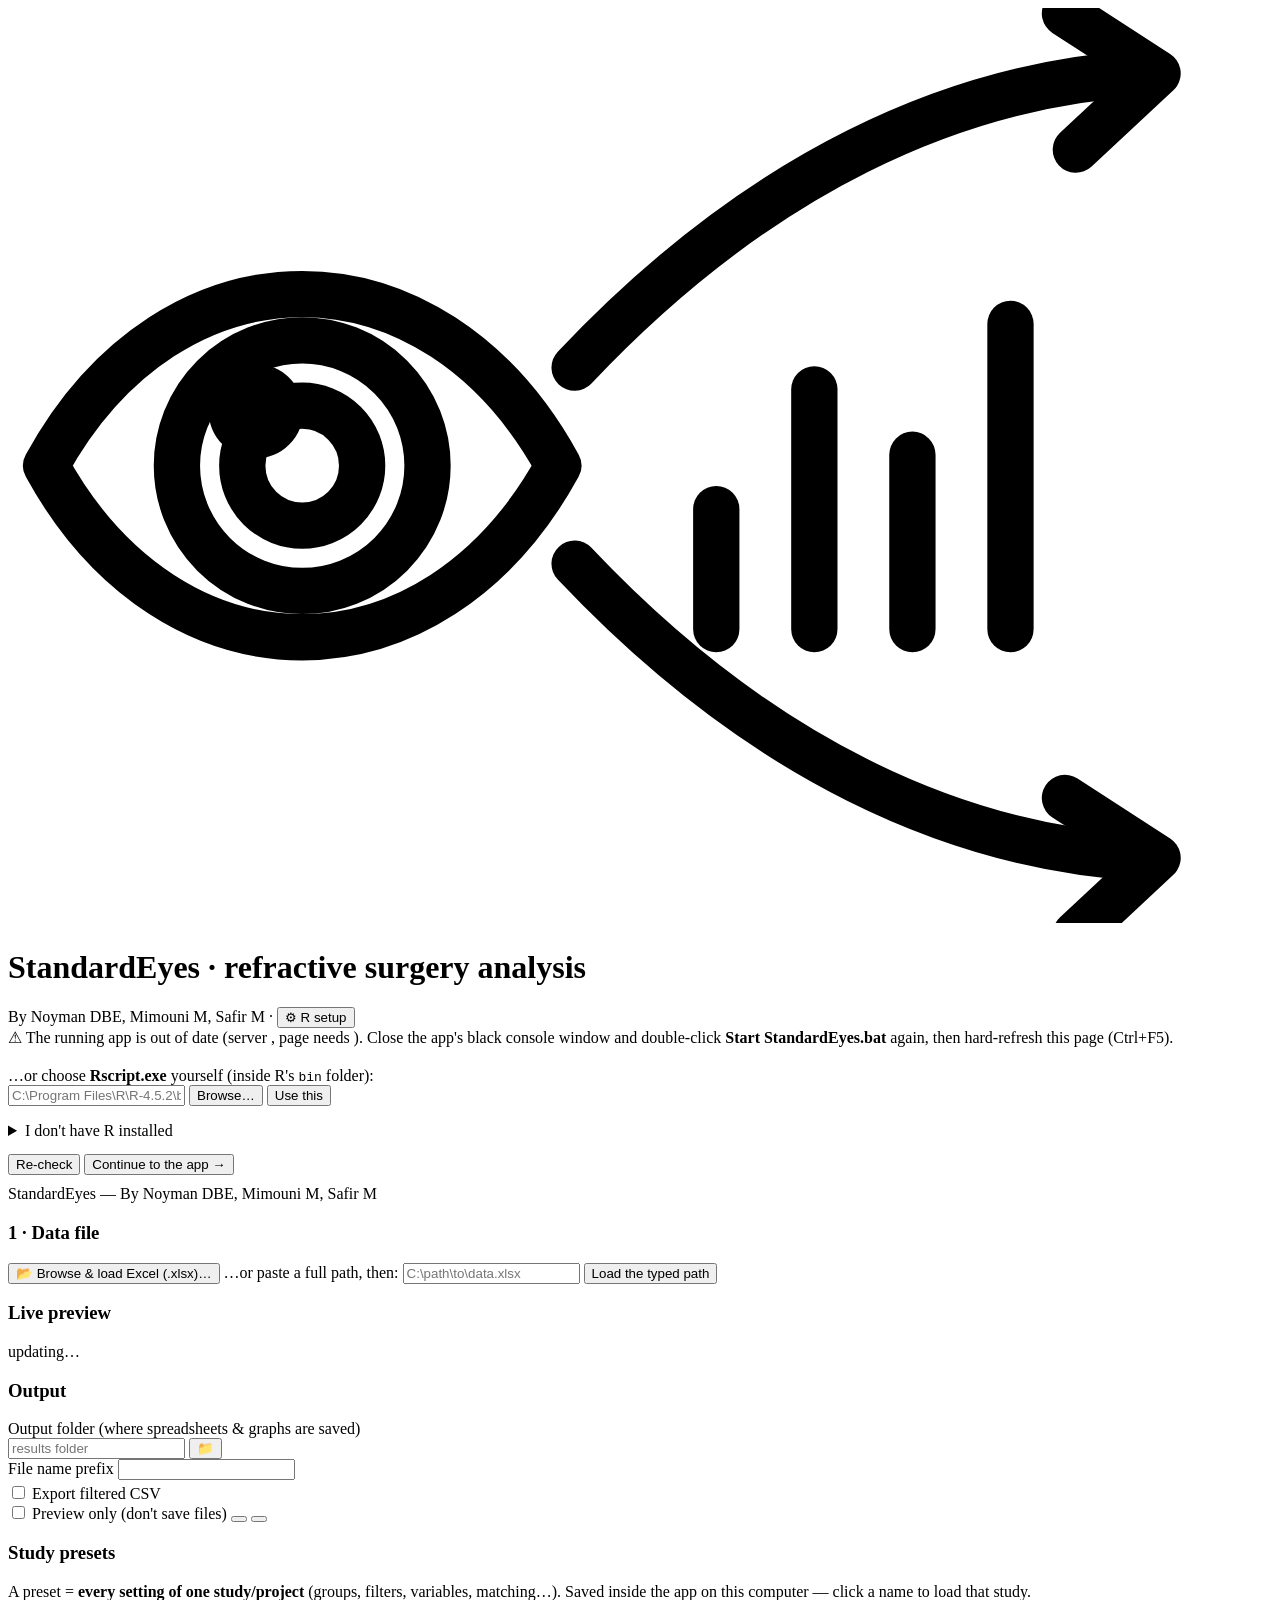
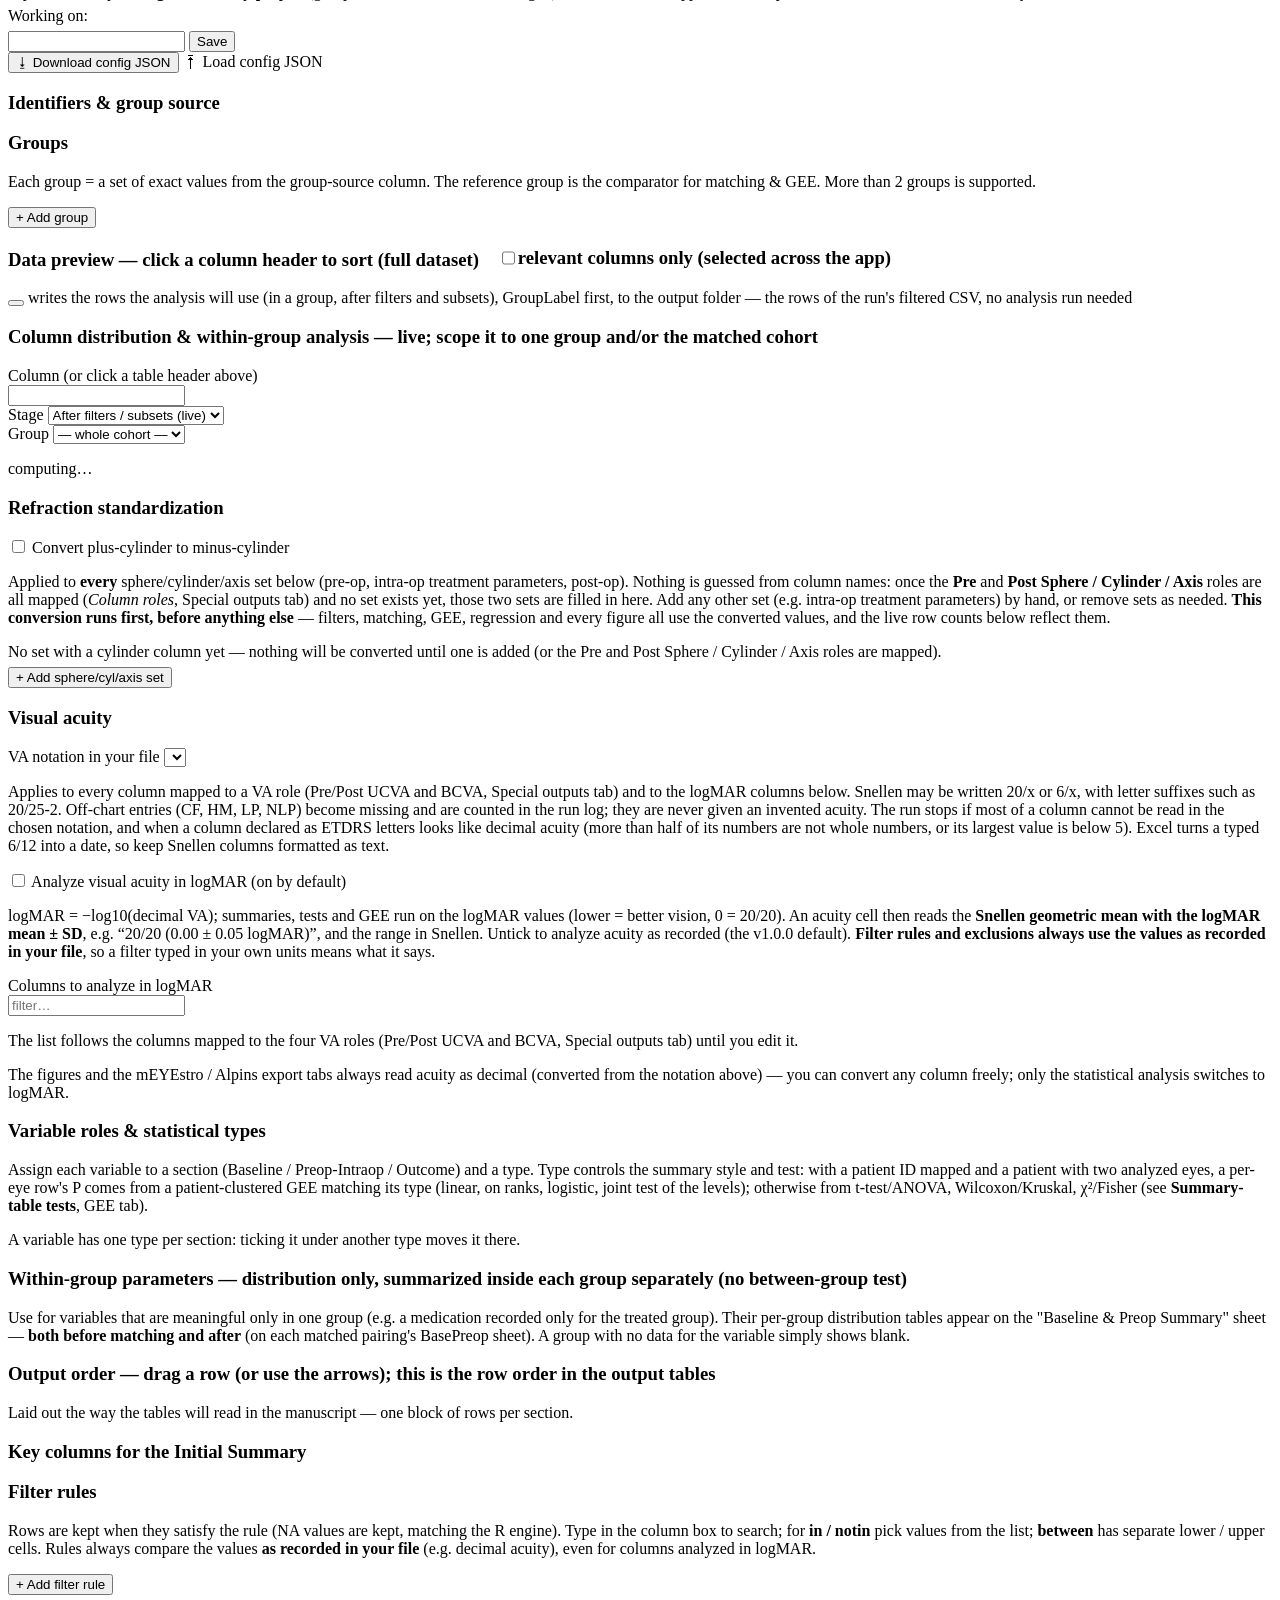
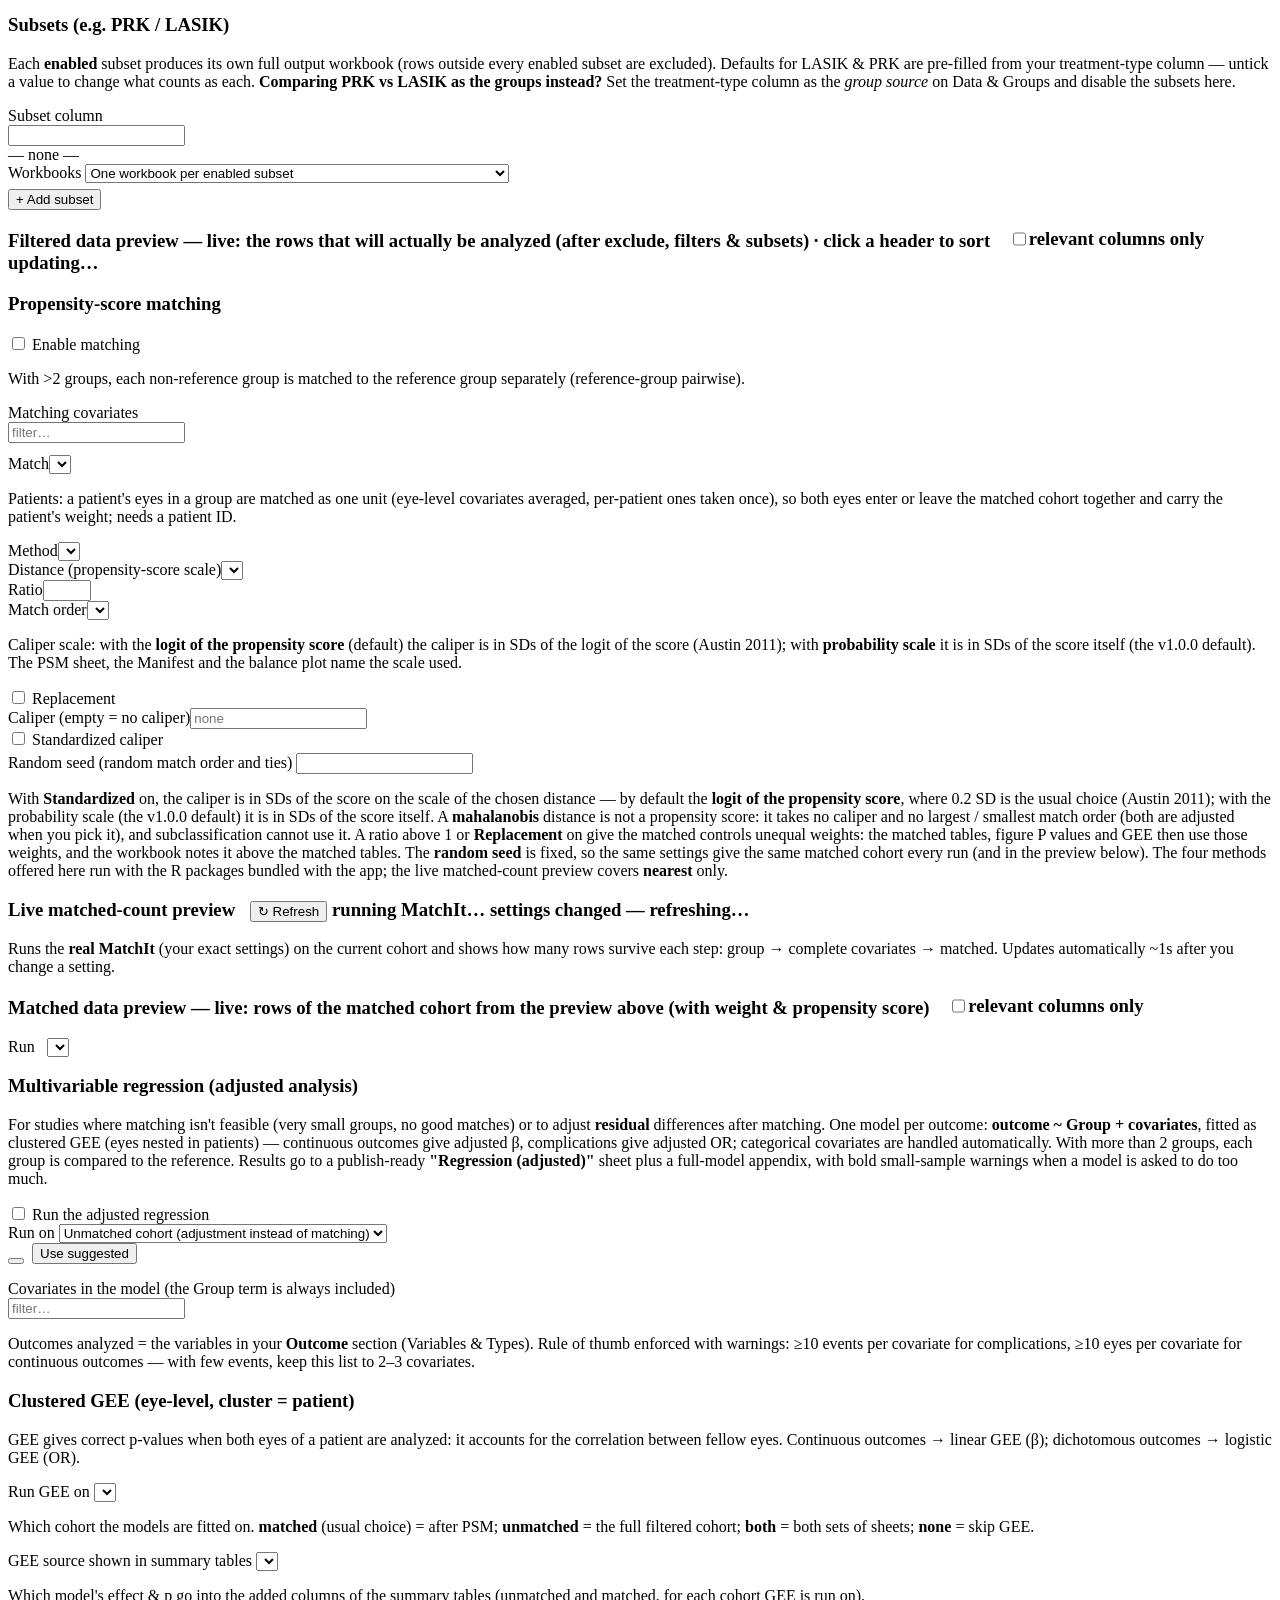
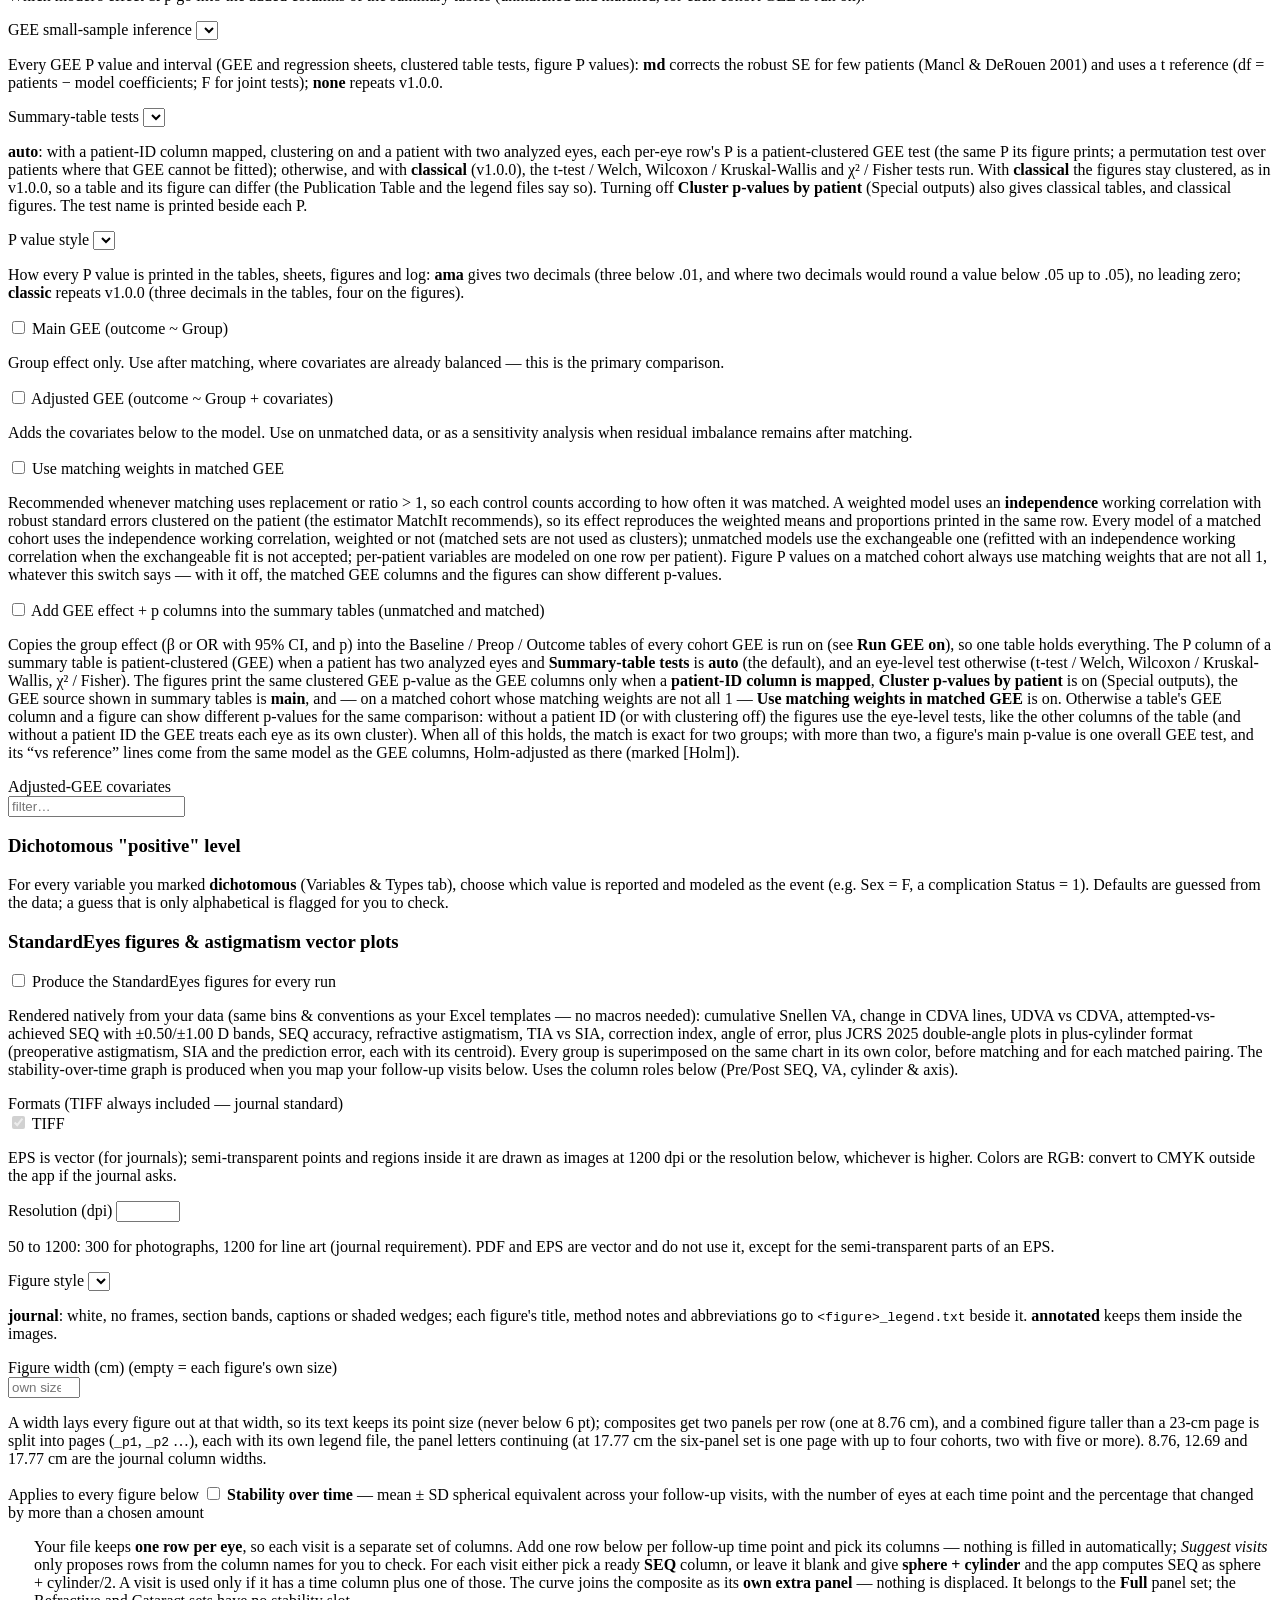
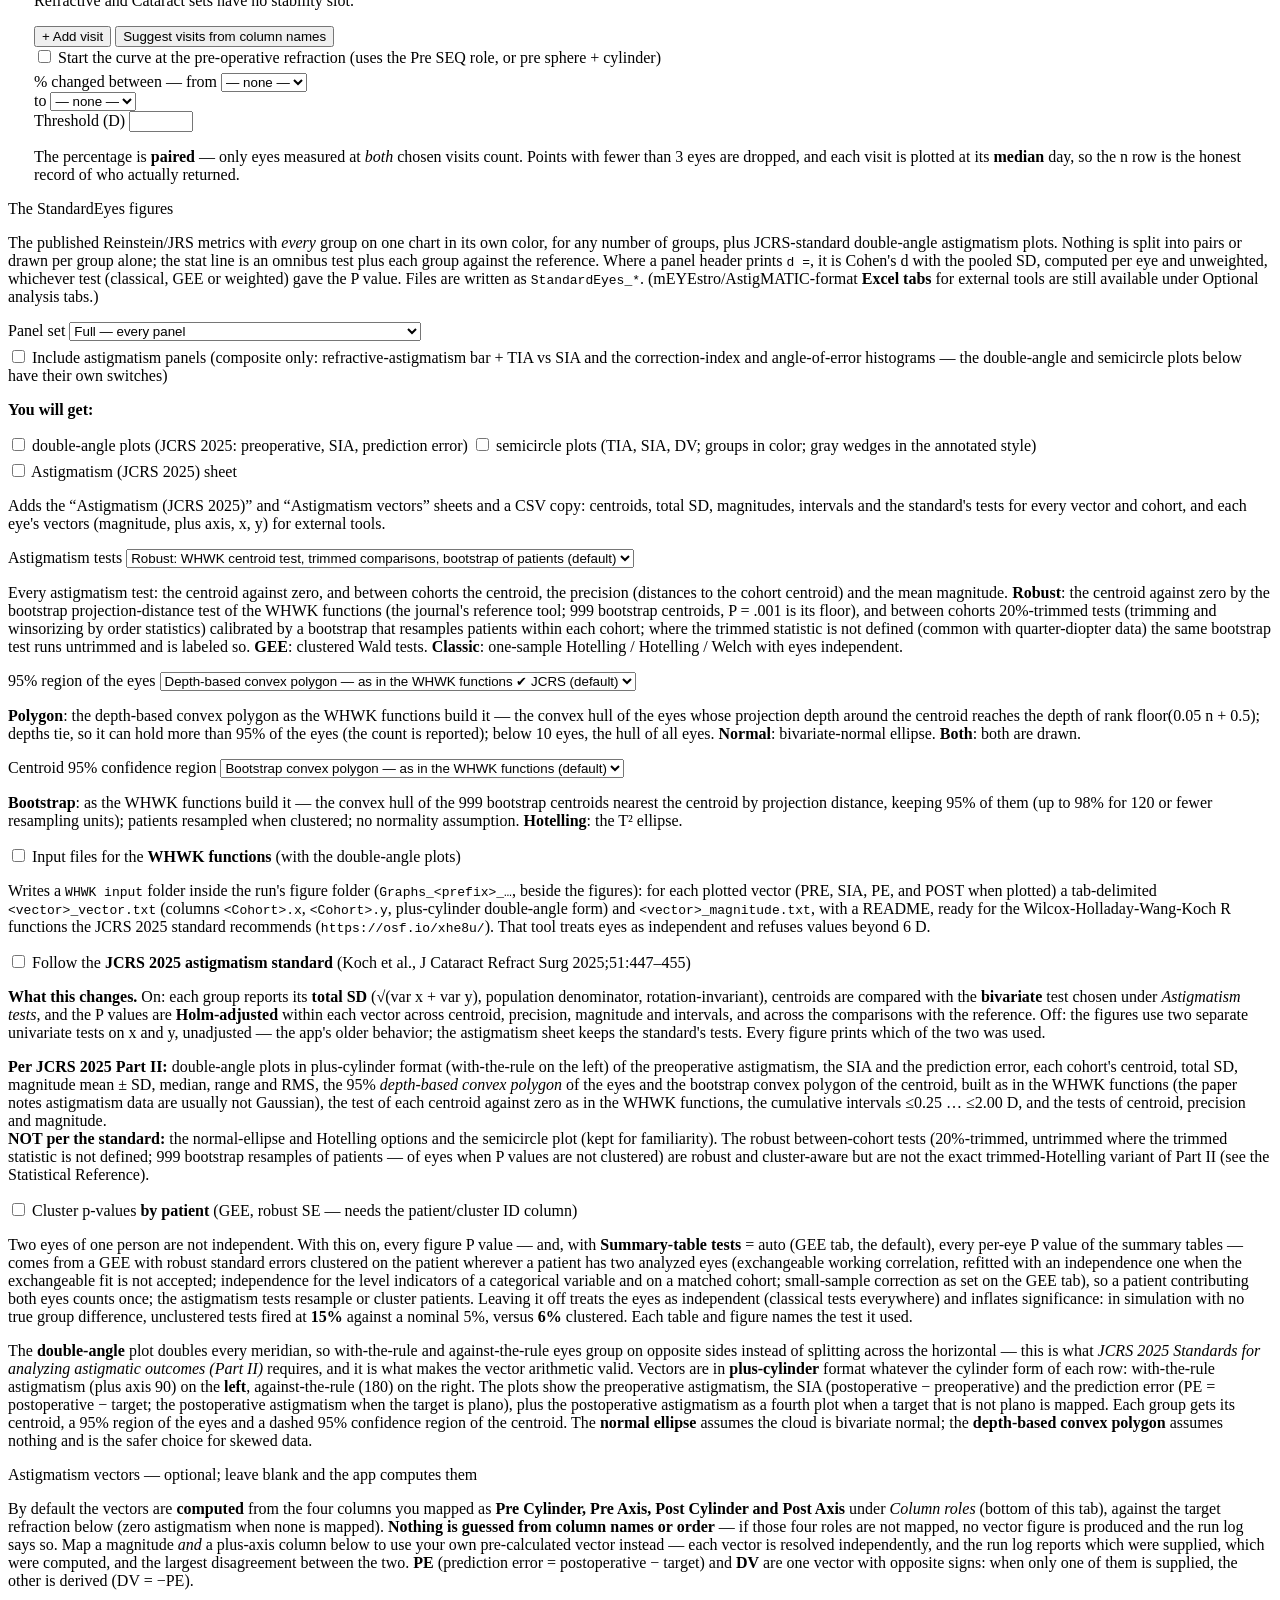
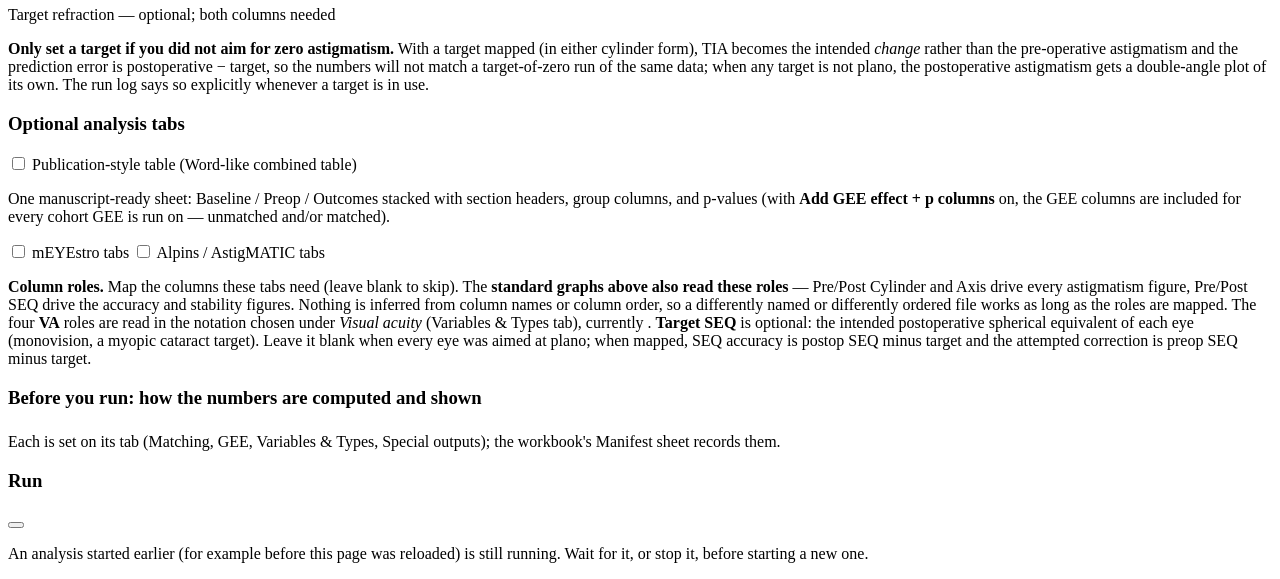
==== webapp/static/index.html @ c540cd59 "v1.2.0 fix pass (matching): unit row by method, preview counts units, refit log by kind, fellow-eye " ====
<!DOCTYPE html>
<html lang="en">
<head>
<meta charset="utf-8">
<meta name="viewport" content="width=device-width, initial-scale=1">
<title>StandardEyes</title>
<link rel="stylesheet" href="/styles.css">
<script src="/app.js"></script>
<script defer src="/vendor/alpine.min.js"></script>
</head>
<body x-data="builder()">

<svg width="0" height="0" style="position:absolute" aria-hidden="true">
  <symbol id="se-logo" viewBox="0 0 232 168">
    <g fill="none" stroke="currentColor" stroke-width="8.5"
       stroke-linecap="round" stroke-linejoin="round">
      <path d="M7 84 C30 42 78 42 101 84 C78 126 30 126 7 84 Z"/>
      <circle cx="54" cy="84" r="23"/>
      <circle cx="54" cy="84" r="11"/>
      <circle cx="45.5" cy="74" r="4.4"/>
      <path d="M130 114 V92"/><path d="M148 114 V70"/>
      <path d="M166 114 V82"/><path d="M184 114 V58"/>
      <path d="M104 66 C138 30 174 14 208 12"/>
      <path d="M194 1 L211 12 L196 26"/>
      <path d="M104 102 C138 138 174 154 208 156"/>
      <path d="M194 145 L211 156 L196 170"/>
    </g>
  </symbol>
</svg>

<header class="app">
  <svg class="logo" viewBox="0 0 232 168" role="img" aria-label="StandardEyes logo"><use href="#se-logo"/></svg>
  <h1>Standard<span class="wm2">Eyes</span> <span class="h1sub">· refractive surgery analysis</span></h1>
  <span class="sub">By Noyman DBE, Mimouni M, Safir M · <span x-text="versionLabel()"></span></span>
  <span class="spacer"></span>
  <button class="btn secondary" style="margin-right:10px" @click="loadRSetup(false); rSetupOpen=true">⚙ R setup</button>
  <span class="statuslight" :title="appStatus().label">
    <span class="dot" :class="appStatus().color"></span>
    <span class="statustext" x-text="appStatus().label"></span>
  </span>
</header>

<div class="stalebar" x-show="versionMismatch" x-cloak>
  ⚠ The running app is out of date (server <span x-text="serverVersion"></span>, page needs <span x-text="UI_VERSION"></span>).
  Close the app's black console window and double-click <b>Start StandardEyes.bat</b> again, then hard-refresh this page (Ctrl+F5).
</div>

<!-- ============ R SETUP ============ -->
<div class="setupbar" x-show="rSetupOpen" x-cloak>
  <div class="setupinner">
    <h2 x-text="rInfo.rscript ? '✅ R is set up' : '⚙ One-time setup: where is R?'"></h2>

    <template x-if="!rInfo.rscript">
      <p>
        This app does the statistics in <b>R</b>. Everything else — including all
        R packages — is already bundled, so there is nothing else to install.
        We could not find R automatically on this computer.
      </p>
    </template>

    <template x-if="rInfo.rscript">
      <p>
        Using: <code x-text="rInfo.rscript"></code><br>
        <span x-text="rInfo.info"></span>
      </p>
    </template>

    <template x-if="rInfo.candidates && rInfo.candidates.length">
      <div>
        <label class="field">R installations found on this computer — pick one:</label>
        <template x-for="c in rInfo.candidates" :key="c">
          <button class="btn secondary block" style="text-align:left"
                  @click="useRscript(c)" x-text="c"></button>
        </template>
      </div>
    </template>

    <label class="field" style="margin-top:12px">…or choose <b>Rscript.exe</b> yourself
      (inside R's <code>bin</code> folder):</label>
    <div class="setuprow">
      <input type="text" x-model="rPathInput"
             placeholder="C:\Program Files\R\R-4.5.2\bin\Rscript.exe"
             @keydown.enter="useRscript(rPathInput)">
      <button class="btn" @click="pickRscript()">Browse…</button>
      <button class="btn" @click="useRscript(rPathInput)">Use this</button>
    </div>

    <p class="setupmsg" :class="rMsgOk ? 'ok' : 'bad'" x-show="rMsg" x-text="rMsg"></p>

    <details style="margin-top:12px">
      <summary>I don't have R installed</summary>
      <p class="muted">
        Install <b>R 4.5.x for Windows</b> (the bundled packages are built for 4.5.x;
        R 4.6 or later may not load them), then click <b>Re-check</b>. If your network
        blocks the download, ask IT to install R — no extra R packages are needed, this
        app brings its own. R 4.5.2 is at <code>cran.r-project.org/bin/windows/base/old/4.5.2/</code>
        (the main CRAN page offers a newer R).
      </p>
    </details>

    <div class="setuprow" style="margin-top:14px">
      <button class="btn secondary" @click="loadRSetup()">Re-check</button>
      <button class="btn" @click="rSetupOpen=false" x-show="rInfo.rscript">Continue to the app →</button>
    </div>
    <p class="muted" style="margin-top:10px">StandardEyes — By Noyman DBE, Mimouni M, Safir M</p>
  </div>
</div>
<div class="layout">
  <!-- ============ SIDEBAR ============ -->
  <aside class="sidebar">
    <div class="card">
      <h3>1 · Data file</h3>
      <button class="btn block" @click="pickFile()" title="Excel workbooks (.xlsx / .xlsm). Save an old .xls as .xlsx first.">📂 Browse &amp; load Excel (.xlsx)…</button>
      <label class="field" title="Alternative to Browse: paste a full file path, then click the button below to load it">…or paste a full path, then:</label>
      <input type="text" x-model="pathInput" placeholder="C:\path\to\data.xlsx" @keydown.enter="loadFile()">
      <button class="btn secondary block" @click="loadFile()">Load the typed path</button>
      <template x-if="sheets.length">
        <div>
          <label class="field">Sheet</label>
          <select x-model="sheet" @change="pathInput=file; loadFile()">
            <template x-for="sh in sheets" :key="sh"><option :value="sh" x-text="sh"></option></template>
          </select>
        </div>
      </template>
      <template x-if="file">
        <p class="muted" style="margin-top:8px">
          <span class="badge ok" x-text="nrows.toLocaleString()+' rows'"></span>
          <span class="badge" x-text="ncols+' cols'"></span>
        </p>
      </template>
      <template x-if="file && renamedHeaders.length">
        <p class="small warnline" style="margin:6px 0 0">Blank or repeated headers in this sheet are shown as
          <b x-text="renamedHeaders.join(', ')"></b>. The analysis uses the same names; renaming them in Excel gives clearer output.</p>
      </template>
      <template x-if="file && similarHeaders().length">
        <p class="small warnline" style="margin:6px 0 0">Headers that differ only in case or punctuation:
          <b x-text="similarHeaders().map(a=>a.join(' / ')).join('; ')"></b>. Pick them by their exact name; renaming one in Excel avoids mix-ups.</p>
      </template>
      <template x-if="unresolvedMappings().length">
        <div class="small errline" style="margin:6px 0 0">
          <span x-text="unresolvedMappings().length+' mapped column(s) are not in this file and will be ignored:'"></span>
          <span style="font-weight:400" x-text="unresolvedMappings().join(', ')"></span>
          <span style="font-weight:400">— re-map them (a preset from another study?) or clear them.</span>
        </div>
      </template>
    </div>

    <div class="card">
      <h3>Live preview</h3>
      <template x-if="!file"><p class="muted">Load a file to see counts.</p></template>
      <template x-if="file && counts">
        <div>
          <div class="counts">
            <div class="countbox"><div class="n" x-text="(counts.in_analysis ?? counts.after_subsets ?? counts.after_filters).toLocaleString()"></div><div class="l">in analysis</div></div>
            <div class="countbox"><div class="n" x-text="counts.total_rows.toLocaleString()"></div><div class="l">total rows</div></div>
          </div>
          <div style="margin-top:8px" class="small">
            <template x-for="[g,n] in Object.entries(counts.groups)" :key="g">
              <div><span class="badge" x-text="g"></span> <strong x-text="n.toLocaleString()"></strong></div>
            </template>
          </div>
          <p class="small warnline" style="margin:6px 0 0" x-show="counts.patient_id_missing > 0"
             x-text="(counts.patient_id_missing||0).toLocaleString()+' row(s) in the analysis have no patient ID — each is counted as its own patient.'"></p>
          <p class="small warnline" style="margin:6px 0 0" x-show="counts.patient_id_unmapped === true">No patient ID column (or not in this file) — every eye is counted as its own patient, so two eyes of one person are not clustered.</p>
        </div>
      </template>
      <p class="muted small" x-show="countsBusy">updating…</p>
      <p class="small" style="color:var(--err)" x-show="countsError" x-text="'Preview error: '+countsError"></p>
    </div>

    <div class="card">
      <h3>Output</h3>
      <label class="field">Output folder <span class="muted small">(where spreadsheets &amp; graphs are saved)</span></label>
      <div class="inline">
        <input type="text" x-model="s.output_dir" placeholder="results folder">
        <button class="btn secondary sm" @click="pickFolder()" title="browse for folder">📁</button>
      </div>
      <label class="field">File name prefix</label>
      <input type="text" x-model="s.output_prefix">
      <p class="small warnline" x-show="prefixOnDisk()" style="margin:3px 0 0"
         x-text="'File names will start with “'+prefixOnDisk()+'” (characters Windows does not allow are replaced).'"></p>
      <label class="switch"><input type="checkbox" x-model="s.export_filtered_csv"> Export filtered CSV</label>
    </div>

    <label class="switch" title="Results stay inside the app for preview; nothing is written to your output folder until you choose what to save.">
      <input type="checkbox" x-model="previewOnly"> Preview only (don't save files)
    </label>
    <button class="btn run block" @click="run()" :disabled="running">
      <span x-text="running ? 'Running…' : (previewOnly ? '▶ RUN (preview only)' : '▶ RUN & SAVE')"></span>
    </button>
    <button class="btn secondary block" x-show="running || serverBusy" x-cloak @click="cancelRun()" :disabled="cancelling"
            title="Stops the R process; nothing from this run is kept">
      <span x-text="cancelling ? 'Stopping…' : (running ? '■ Cancel the run' : '■ Stop the analysis still running')"></span>
    </button>

    <div class="card" style="margin-top:16px">
      <h3>Study presets</h3>
      <p class="muted small" style="margin:0 0 6px">A preset = <b>every setting of one study/project</b> (groups, filters, variables, matching…). Saved inside the app on this computer — click a name to load that study.</p>
      <p class="small" x-show="activePreset" style="margin:0 0 6px">Working on: <span class="badge ok" x-text="activePreset"></span></p>
      <div class="inline">
        <input type="text" x-model="presetName" :placeholder="activePreset || 'name this study…'">
        <button class="btn sm" @click="savePreset()" title="saves ALL current settings under this name">Save</button>
      </div>
      <template x-for="p in presets" :key="p">
        <div class="inline" style="margin-top:6px">
          <button class="btn ghost sm grow" style="text-align:left;flex:1" @click="loadPreset(p)" x-text="p"></button>
          <button class="btn ghost sm danger" @click="deletePreset(p)" :title="'Delete preset '+p" :aria-label="'Delete preset '+p">✕</button>
        </div>
      </template>
      <div class="divider"></div>
      <button class="btn secondary sm block" @click="downloadCfg()">⭳ Download config JSON</button>
      <label class="btn secondary sm block" style="text-align:center;cursor:pointer">⭱ Load config JSON
        <input type="file" accept=".json" @change="uploadCfg($event)" style="display:none">
      </label>
    </div>
  </aside>

  <!-- ============ MAIN ============ -->
  <main class="main">
    <div class="tabbar" role="tablist">
      <template x-for="[id,label] in tabs" :key="id">
        <button type="button" role="tab" :aria-selected="tab===id" :class="tab===id && 'active'" @click="tab=id" x-text="label"></button>
      </template>
    </div>

    <!-- ---------- DATA & GROUPS ---------- -->
    <div x-show="tab==='data'" x-cloak>
      <div class="card">
        <h3>Identifiers & group source</h3>
        <div class="grid3">
          <template x-for="f in ID_FIELDS" :key="f.key">
            <div>
              <label class="field" x-text="f.label"></label>
              <div class="combo" x-data="combo(()=>s[f.key], v=>s[f.key]=v, ()=>cols, true)">
                <input type="text" :value="open?q:val()" :placeholder="val()||'search column…'"
                       @focus="onFocus()" @input="q=$event.target.value;open=true;idx=0" @keydown="key($event)" @click.outside="open=false" role="combobox" aria-autocomplete="list" :aria-expanded="open">
                <div class="combo-list" role="listbox" x-show="open">
                  <div class="combo-item muted" role="option" :class="idx===-1 && 'active'" :aria-selected="idx===-1" @mousedown.prevent="choose('')">— none —</div>
                  <template x-for="(c,ci) in list()" :key="c"><div class="combo-item" role="option" :class="ci===idx && 'active'" :aria-selected="ci===idx" @mousedown.prevent="choose(c)" x-text="c"></div></template>
                </div>
              </div>
            </div>
          </template>
        </div>
      </div>

      <div class="card">
        <h3>Groups <span class="pill" x-text="groupNames().length + ' defined'"></span></h3>
        <p class="hint">Each group = a set of exact values from the group-source column. The reference group is the comparator for matching &amp; GEE. More than 2 groups is supported.</p>
        <template x-for="(g,i) in s.groups" :key="g._uid ?? i">
          <div class="repeat-row">
            <div style="width:190px">
              <label class="field">Name
                <span class="tag-ref" x-show="isRef(g)"> ★ reference</span>
              </label>
              <input type="text" :value="g.name" @input="renameGroup(g, $event.target.value)" aria-label="group name">
              <p class="small errline" x-show="isDupGroup(g)" style="margin:2px 0 0">duplicate name — groups need unique names</p>
              <label class="switch small"><input type="radio" name="refgroup" :checked="isRef(g)" @change="setReference(g)"> reference</label>
              <label class="switch small" title="figure color for this group (used in all manuscript graphs)">
                <input type="color" :value="groupColor(i)" @change="g.color=$event.target.value"
                       style="width:38px;height:24px;padding:1px;border:1px solid var(--border);border-radius:5px">
                figure color
              </label>
              <input type="text" x-model="g.fig_label" placeholder="figure label (optional)"
                     title="how this group is written in the figures (legend, annotations); leave empty to use the group name"
                     style="margin-top:4px">
            </div>
            <div class="grow">
              <label class="field">Values in this group
                <span class="badge" x-show="counts && counts.groups && counts.groups[g.name]!=null" x-text="(counts && counts.groups) ? ('n='+(counts.groups[g.name]??0)) : ''"></span>
              </label>
              <div class="ms" x-data="{q:''}">
                <div class="chips"><template x-for="v in g.values" :key="v"><button type="button" class="chip" @click="toggle(g.values,v)" :aria-label="'remove '+v" :title="'remove '+v" x-text="v"></button></template></div>
                <input class="ms-search" placeholder="filter values…" x-model="q" @input="searchDistinct(s.group_source_var,q)">
                <p class="small warnline" x-show="truncNote(s.group_source_var)" x-text="truncNote(s.group_source_var)" style="margin:0 0 4px"></p>
                <div class="ms-list">
                  <template x-for="c in valueOpts(s.group_source_var,q,groupSourceValues)" :key="c">
                    <label class="ms-item"><input type="checkbox" :checked="has(g.values,c)" @change="toggle(g.values,c)"><span x-text="c"></span></label>
                  </template>
                </div>
              </div>
            </div>
            <button class="btn ghost danger" @click="removeGroup(i)" title="Remove group" aria-label="Remove group">✕</button>
          </div>
        </template>
        <button class="btn secondary sm" @click="addGroup()">+ Add group</button>
        <p class="small warnline" x-show="file && s.groups.some(g=>g.values.length) && referenceProblem()" x-text="'⚠ '+referenceProblem()" style="margin:8px 0 0"></p>
      </div>

      <div class="card">
        <h3>Data preview <span class="muted small">— click a column header to sort (full dataset)</span>
          <label class="switch small" style="display:inline-flex;margin-left:14px">
            <input type="checkbox" x-model="relevantOnly"> relevant columns only
            (<span x-text="relevantCols().length"></span> selected across the app)
          </label>
        </h3>
        <div class="inline" x-show="file" style="margin-bottom:8px">
          <button class="btn secondary sm" @click="exportFiltered()" :disabled="filteredExport.busy">
            <span x-text="filteredExport.busy ? 'exporting…' : '⭳ Export filtered rows (CSV)'"></span>
          </button>
          <span class="muted small">writes the rows the analysis will use (in a group, after filters and subsets), GroupLabel first, to the output folder — the rows of the run's filtered CSV, no analysis run needed</span>
        </div>
        <p class="small" style="color:var(--ok-tx)" x-show="filteredExport.path"
           x-text="'Saved '+(filteredExport.rows!==null?filteredExport.rows.toLocaleString():'')+' rows to '+filteredExport.path+(filteredExport.grouped===false?' (no group is defined yet, so every row passing the filters and subsets)':'')"></p>
        <p class="small" style="color:var(--err)" x-show="filteredExport.error" x-text="filteredExport.error"></p>
        <template x-if="!file"><p class="muted">No file loaded.</p></template>
        <template x-if="file">
          <div class="tablewrap">
            <table class="data">
              <thead><tr><template x-for="c in displayTable(preview).columns" :key="c">
                <th class="sortable" @click="sortBy(c)" x-text="c + sortMark(c)"></th>
              </template></tr></thead>
              <tbody><template x-for="(row,ri) in displayTable(preview).rows" :key="ri"><tr><template x-for="(cell,ci) in row" :key="ci"><td x-text="cell"></td></template></tr></template></tbody>
            </table>
          </div>
        </template>
      </div>

      <div class="card" x-show="file">
        <h3>Column distribution &amp; within-group analysis <span class="muted small">— live; scope it to one group and/or the matched cohort</span></h3>
        <div class="grid3">
          <div>
            <label class="field">Column <span class="muted small">(or click a table header above)</span></label>
            <div class="combo" x-data="combo(()=>hist.col, v=>showHist(v), ()=>cols)">
              <input type="text" :value="open?q:val()" :placeholder="val()||'search column…'"
                     @focus="onFocus()" @input="q=$event.target.value;open=true;idx=0" @keydown="key($event)" @click.outside="open=false" role="combobox" aria-autocomplete="list" :aria-expanded="open">
              <div class="combo-list" role="listbox" x-show="open">
                <template x-for="(c,ci) in list()" :key="c"><div class="combo-item" role="option" :class="ci===idx && 'active'" :aria-selected="ci===idx" @mousedown.prevent="choose(c)" x-text="c"></div></template>
              </div>
            </div>
          </div>
          <div>
            <label class="field">Stage</label>
            <select :value="hist.stage" @change="setHistStage($event.target.value)">
              <option value="filtered">After filters / subsets (live)</option>
              <option value="matched" :disabled="!matchedAvailable()"
                x-text="matchedAvailable() ? 'After matching (last run)' : 'After matching — run the analysis first'"></option>
            </select>
          </div>
          <div>
            <label class="field">Group</label>
            <select x-model="hist.group" @change="showHist()">
              <option value="">— whole cohort —</option>
              <template x-for="g in groupNames()" :key="g"><option :value="g" x-text="g+' only'"></option></template>
            </select>
          </div>
        </div>
        <template x-if="hist.stage==='matched' && matchedPaths().length>1">
          <div style="margin-top:8px; max-width:420px">
            <label class="field">Matched output (subset run)</label>
            <select x-model="hist.mfile" @change="showHist()">
              <template x-for="f in results.matched_files" :key="f.path"><option :value="f.path" x-text="f.name"></option></template>
            </select>
          </div>
        </template>
        <p class="muted small" x-show="hist.busy">computing…</p>
        <p class="small" style="color:var(--err)" x-show="hist.error" x-text="hist.error"></p>
        <template x-if="hist.data && hist.data.stats && hist.data.stats.all">
          <p class="small" style="margin:8px 0 2px">
            <span class="badge" x-text="histAllLabel()"></span>
            n <strong x-text="hist.data.stats.all.n.toLocaleString()"></strong> ·
            mean <strong x-text="fmtStat(hist.data.stats.all.mean)"></strong> ± <span x-text="fmtStat(hist.data.stats.all.sd)"></span> ·
            median <strong x-text="fmtStat(hist.data.stats.all.median)"></strong> ·
            range <span x-text="fmtStat(hist.data.stats.all.min)+' – '+fmtStat(hist.data.stats.all.max)"></span> ·
            missing <span x-text="hist.data.na_all.toLocaleString()"></span>
            <template x-if="hist.data.stats.kept">
              <span> &nbsp;|&nbsp; <span class="badge ok" x-text="histKeptLabel()"></span>
              n <strong x-text="hist.data.stats.kept.n.toLocaleString()"></strong> ·
              mean <strong x-text="fmtStat(hist.data.stats.kept.mean)"></strong> ± <span x-text="fmtStat(hist.data.stats.kept.sd)"></span> ·
              median <strong x-text="fmtStat(hist.data.stats.kept.median)"></strong></span>
            </template>
          </p>
        </template>
        <template x-if="hist.data && hist.data.type==='categorical'">
          <p class="small muted" style="margin:8px 0 2px">
            <span x-text="hist.data.n_levels"></span> distinct values
            <template x-if="hist.data.other_all"><span> (top shown; <span x-text="hist.data.other_all.toLocaleString()"></span> rows in other values)</span></template>
            · missing <span x-text="hist.data.na_all.toLocaleString()"></span>
          </p>
        </template>
        <template x-if="hist.data && hist.data.bins.length">
          <div class="hist">
            <template x-for="(b,i) in hist.data.bins" :key="i">
              <div class="hist-row">
                <div class="hist-label" x-text="b.label" :title="b.label"></div>
                <div class="hist-track">
                  <div class="hist-bar all" :style="'width:'+barW(b.all)"></div>
                  <template x-if="b.kept!=null"><div class="hist-bar kept" :style="'width:'+barW(b.kept)"></div></template>
                </div>
                <div class="hist-n">
                  <span x-text="b.all.toLocaleString()"></span><template x-if="b.kept!=null"><span class="kept-n" x-text="' / '+b.kept.toLocaleString()"></span></template>
                </div>
              </div>
            </template>
            <p class="muted small" style="margin:6px 0 0">
              bar = <span x-text="histAllLabel()"></span> · green = <span x-text="histKeptLabel()"></span> · counts shown side by side
              <template x-if="hist.data && hist.data.pairings && hist.data.pairings.length>1">
                <span> · matched data spans pairings: <span x-text="hist.data.pairings.join(', ')"></span> — distinct eyes: an eye matched in several pairings is counted once</span>
              </template>
            </p>
          </div>
        </template>
        <template x-if="hist.data && !hist.data.bins.length">
          <p class="muted">No plottable values in this column.</p>
        </template>
      </div>
    </div>

    <!-- ---------- VARIABLES & TYPES ---------- -->
    <div x-show="tab==='vars'" x-cloak>
      <div class="card">
        <h3>Refraction standardization</h3>
        <label class="switch"><input type="checkbox" x-model="s.do_standardize_minus_cyl"> Convert plus-cylinder to minus-cylinder</label>
        <p class="hint">Applied to <b>every</b> sphere/cylinder/axis set below (pre-op, intra-op treatment parameters, post-op). Nothing is guessed from column names: once the <b>Pre</b> and <b>Post Sphere / Cylinder / Axis</b> roles are all mapped (<i>Column roles</i>, Special outputs tab) and no set exists yet, those two sets are filled in here. Add any other set (e.g. intra-op treatment parameters) by hand, or remove sets as needed. <b>This conversion runs first, before anything else</b> — filters, matching, GEE, regression and every figure all use the converted values, and the live row counts below reflect them.</p>
        <div x-show="s.do_standardize_minus_cyl">
          <template x-for="(t,i) in s.std_triples" :key="t._uid ?? i">
            <div class="repeat-row">
              <template x-for="part in ['sph','cyl','axis']" :key="part">
                <div class="grow">
                  <label class="field" x-text="{sph:'Sphere',cyl:'Cylinder',axis:'Axis'}[part]"></label>
                  <div class="combo" x-data="combo(()=>t[part], v=>t[part]=v, ()=>cols, true)">
                    <input type="text" :value="open?q:val()" :placeholder="val()||'search column…'"
                           @focus="onFocus()" @input="q=$event.target.value;open=true;idx=0" @keydown="key($event)" @click.outside="open=false" role="combobox" aria-autocomplete="list" :aria-expanded="open">
                    <div class="combo-list" role="listbox" x-show="open">
                      <div class="combo-item muted" role="option" :class="idx===-1 && 'active'" :aria-selected="idx===-1" @mousedown.prevent="choose('')">— none —</div>
                      <template x-for="(c,ci) in list()" :key="c"><div class="combo-item" role="option" :class="ci===idx && 'active'" :aria-selected="ci===idx" @mousedown.prevent="choose(c)" x-text="c"></div></template>
                    </div>
                  </div>
                </div>
              </template>
              <button class="btn ghost danger" @click="removeStdTriple(i)" title="Remove this row" aria-label="Remove this row">✕</button>
            </div>
          </template>
          <p class="small warnline" x-show="!s.std_triples.some(t=>t.cyl)" style="margin:3px 0 6px">No set with a cylinder column yet — nothing will be converted until one is added (or the Pre and Post Sphere / Cylinder / Axis roles are mapped).</p>
          <button class="btn secondary sm" @click="addStdTriple()">+ Add sphere/cyl/axis set</button>
        </div>
      </div>

      <div class="card">
        <h3>Visual acuity</h3>
        <div class="grid2">
          <div>
            <label class="field" for="va-format">VA notation in your file</label>
            <select id="va-format" x-model="s.va_format">
              <template x-for="f in VA_FORMATS" :key="f[0]"><option :value="f[0]" x-text="f[1]"></option></template>
            </select>
          </div>
        </div>
        <p class="opt-hint" style="margin-left:0">Applies to every column mapped to a VA role (Pre/Post UCVA and BCVA, Special outputs tab) and to the logMAR columns below. Snellen may be written 20/x or 6/x, with letter suffixes such as 20/25-2. Off-chart entries (CF, HM, LP, NLP) become missing and are counted in the run log; they are never given an invented acuity. The run stops if most of a column cannot be read in the chosen notation, and when a column declared as ETDRS letters looks like decimal acuity (more than half of its numbers are not whole numbers, or its largest value is below 5). Excel turns a typed 6/12 into a date, so keep Snellen columns formatted as text.</p>
        <template x-if="vaMismatch().length">
          <p class="opt-hint warnline" style="margin-left:0"><b>Check the notation:</b>
            <template x-for="m in vaMismatch()" :key="m.col">
              <span><span x-text="m.col"></span> looks like <b x-text="vaFormatLabel(m.guess)"></b>; </span>
            </template>
            the selection above is <b x-text="vaFormatLabel(s.va_format)"></b>.</p>
        </template>
        <template x-for="(w,wi) in vaWarn" :key="wi">
          <p class="opt-hint warnline" role="alert" style="margin-left:0" x-text="'⚠ '+w"></p>
        </template>
        <label class="switch"><input type="checkbox" x-model="s.do_logmar"> Analyze visual acuity in logMAR <span class="muted small">(on by default)</span></label>
        <p class="opt-hint">logMAR = −log10(decimal VA); summaries, tests and GEE run on the logMAR values (lower = better vision, 0 = 20/20). An acuity cell then reads the <b>Snellen geometric mean with the logMAR mean ± SD</b>, e.g. “20/20 (0.00 ± 0.05 logMAR)”, and the range in Snellen. Untick to analyze acuity as recorded (the v1.0.0 default). <b>Filter rules and exclusions always use the values as recorded in your file</b>, so a filter typed in your own units means what it says.
          <template x-if="s.va_format==='logmar'"><span><br>Your file is already in logMAR: the VA columns are analyzed as recorded and never converted a second time, so this switch changes nothing.</span></template></p>
        <div x-show="s.do_logmar">
          <label class="field">Columns to analyze in logMAR</label>
          <div class="ms" x-data="{q:''}">
            <div class="chips"><template x-for="v in s.logmar_cols_raw" :key="v"><button type="button" class="chip" @click="toggleLogmar(v)" :aria-label="'remove '+v" :title="'remove '+v" x-text="v"></button></template></div>
            <input class="ms-search" placeholder="filter…" x-model="q">
            <div class="ms-list"><template x-for="c in filterOpts(cols,q)" :key="c">
              <label class="ms-item"><input type="checkbox" :checked="has(s.logmar_cols_raw,c)" @change="toggleLogmar(c)"><span x-text="c"></span></label>
            </template></div>
          </div>
          <p class="opt-hint" style="margin-left:0" x-show="!_logmarUser">The list follows the columns mapped to the four VA roles (Pre/Post UCVA and BCVA, Special outputs tab) until you edit it.</p>
          <p class="opt-hint warnline" style="margin-left:0" x-show="s.do_logmar && s.va_format!=='logmar' && logmarRolesLeftOut().length" x-text="'Not in the list, so analyzed as recorded: '+logmarRolesLeftOut().join(', ')+'.'"></p>
          <p class="opt-hint" style="margin-left:0">The figures and the mEYEstro / Alpins export tabs always read acuity as decimal (converted from the notation above) — you can convert any column freely; only the statistical analysis switches to logMAR.</p>
        </div>
      </div>

      <div class="card">
        <h3>Variable roles &amp; statistical types</h3>
        <p class="hint">Assign each variable to a section (Baseline / Preop-Intraop / Outcome) and a type. Type controls the summary style and test: with a patient ID mapped and a patient with two analyzed eyes, a per-eye row's P comes from a patient-clustered GEE matching its type (linear, on ranks, logistic, joint test of the levels); otherwise from t-test/ANOVA, Wilcoxon/Kruskal, χ²/Fisher (see <b>Summary-table tests</b>, GEE tab).</p>
        <div class="grid4">
          <template x-for="f in typingFields()" :key="f.key">
            <div class="col">
              <label class="field" x-text="f.label"></label>
              <div class="ms" x-data="{q:''}">
                <div class="chips"><template x-for="v in f.arr" :key="v"><button type="button" class="chip" @click="toggle(f.arr,v)" :aria-label="'remove '+v" :title="'remove '+v" x-text="v"></button></template></div>
                <input class="ms-search" placeholder="filter…" x-model="q">
                <div class="ms-list">
                  <template x-for="c in filterOpts(cols,q)" :key="c">
                    <label class="ms-item"><input type="checkbox" :checked="has(f.arr,c)" @change="toggleType(f.sec,f.ty,c)"><span x-text="c"></span></label>
                  </template>
                </div>
              </div>
            </div>
          </template>
        </div>
        <p class="opt-hint" style="margin-left:0">A variable has one type per section: ticking it under another type moves it there.</p>
        <template x-if="typeConflicts().length">
          <p class="small errline" style="margin:4px 0 0">Listed under more than one type (from a loaded config) —
            <template x-for="t in typeConflicts()" :key="t.sec+'|'+t.v">
              <span><span x-text="t.v+' ('+(SECTION_TITLES[t.sec]||'Within-group')+': '+t.types.join(' + ')+')'"></span>; </span>
            </template>
            untick all but one.</p>
        </template>
      </div>

      <div class="card">
        <h3>Within-group parameters <span class="muted small">— distribution only, summarized inside each group separately (no between-group test)</span></h3>
        <p class="hint">Use for variables that are meaningful only in one group (e.g. a medication recorded only for the treated group). Their per-group distribution tables appear on the "Baseline &amp; Preop Summary" sheet — <b>both before matching and after</b> (on each matched pairing's BasePreop sheet). A group with no data for the variable simply shows blank.</p>
        <div class="grid4">
          <template x-for="ty in TYPES" :key="'wg'+ty">
            <div class="col">
              <label class="field" x-text="ty[0].toUpperCase()+ty.slice(1)"></label>
              <div class="ms" x-data="{q:''}">
                <div class="chips"><template x-for="v in s.within_group[ty]" :key="v"><button type="button" class="chip" @click="toggle(s.within_group[ty],v)" :aria-label="'remove '+v" :title="'remove '+v" x-text="v"></button></template></div>
                <input class="ms-search" placeholder="filter…" x-model="q">
                <div class="ms-list">
                  <template x-for="c in filterOpts(cols,q)" :key="c">
                    <label class="ms-item"><input type="checkbox" :checked="has(s.within_group[ty],c)" @change="toggleType('within_group',ty,c)"><span x-text="c"></span></label>
                  </template>
                </div>
              </div>
            </div>
          </template>
        </div>

        <template x-if="withinVars().length">
          <div style="margin-top:12px">
            <label class="field">Unit of analysis <span class="muted small">— per variable, any type</span></label>
            <p class="opt-hint" style="margin-left:0">These tables count <b>eyes</b> by default, so a patient who contributed both eyes is counted twice. Switch a variable to <b>per patient</b> when that would double-count — typically anything recorded once per person (medication, diagnosis, smoking). The first non-missing value per patient is used, matching how patient-level variables are handled in the between-group tables.<template x-if="!s.patient_id_raw"><span style="color:#b45309"><br><b>Set the patient / cluster ID column</b> (Data &amp; Groups tab) first — without it every variable stays per eye.</span></template></p>
            <div class="grid3">
              <template x-for="v in withinVars()" :key="'wl'+v">
                <div>
                  <label class="field" x-text="v"></label>
                  <select :value="s.within_levels[v]||'eye'" @change="s.within_levels[v]=$event.target.value">
                    <option value="eye">per eye (each row)</option>
                    <option value="patient">per patient (one row per patient)</option>
                  </select>
                </div>
              </template>
            </div>
          </div>
        </template>
      </div>

      <div class="card">
        <h3>Output order <span class="muted small">— drag a row (or use the arrows); this is the row order in the output tables</span></h3>
        <p class="hint">Laid out the way the tables will read in the manuscript — one block of rows per section.</p>
        <template x-for="sec in SECTIONS" :key="sec">
          <div class="jtable">
            <div class="jtable-title" x-text="SECTION_TITLES[sec]"></div>
            <template x-if="s[sec].order.length===0"><div class="jtable-empty muted small">no variables selected yet</div></template>
            <template x-if="s[sec].order.length">
              <table class="jtable-t">
                <thead><tr><th></th><th>#</th><th>Parameter</th><th style="width:110px">Type</th><th></th></tr></thead>
                <tbody>
                  <template x-for="(v,i) in s[sec].order" :key="v">
                    <tr draggable="true"
                        @dragstart="startDrag($event,sec,i,v)"
                        @dragend="endDrag()"
                        @dragover.prevent
                        @drop.prevent="dropChip(sec,i)"
                        :class="drag.sec===sec && drag.i===i && 'dragging'">
                      <td class="grip">⋮⋮</td>
                      <td class="rownum" x-text="i+1"></td>
                      <td class="pname" x-text="v"></td>
                      <td><span class="typetag" x-text="varType(sec,v)"></span></td>
                      <td class="rowbtns">
                        <button class="btn ghost sm" @click="moveVar(sec,i,-1)" :disabled="i===0" title="move up">↑</button>
                        <button class="btn ghost sm" @click="moveVar(sec,i,1)" :disabled="i===s[sec].order.length-1" title="move down">↓</button>
                      </td>
                    </tr>
                  </template>
                </tbody>
              </table>
            </template>
          </div>
        </template>
      </div>

      <div class="card">
        <div class="grid2">
          <template x-for="m in colMultis()" :key="m.key">
            <div>
              <label class="field" x-text="m.label"></label>
              <div class="ms" x-data="{q:''}">
                <div class="chips"><template x-for="v in m.arr" :key="v"><button type="button" class="chip" @click="toggle(m.arr,v)" :aria-label="'remove '+v" :title="'remove '+v" x-text="v"></button></template></div>
                <input class="ms-search" placeholder="filter…" x-model="q">
                <div class="ms-list">
                  <template x-for="c in filterOpts(cols,q)" :key="c">
                    <label class="ms-item"><input type="checkbox" :checked="has(m.arr,c)" @change="toggle(m.arr,c)"><span x-text="c"></span></label>
                  </template>
                </div>
              </div>
            </div>
          </template>
        </div>
        <div class="divider"></div>
        <h3>Key columns for the Initial Summary</h3>
        <div class="grid3">
          <template x-for="f in SUMMARY_FIELDS" :key="f.key">
            <div>
              <label class="field"><span x-text="f.label"></span>
                <span class="badge warn" x-show="s[f.key] && !colResolves(s[f.key])" title="this column is not in the loaded file — the row stays blank">not found</span>
                <span class="muted small" x-show="!s[f.key]">(not mapped — row left blank)</span>
              </label>
              <div class="combo" x-data="combo(()=>s[f.key], v=>s[f.key]=v, ()=>cols, true)">
                <input type="text" :value="open?q:val()" :placeholder="val()||'search column…'"
                       @focus="onFocus()" @input="q=$event.target.value;open=true;idx=0" @keydown="key($event)" @click.outside="open=false" role="combobox" aria-autocomplete="list" :aria-expanded="open">
                <div class="combo-list" role="listbox" x-show="open">
                  <div class="combo-item muted" role="option" :class="idx===-1 && 'active'" :aria-selected="idx===-1" @mousedown.prevent="choose('')">— none —</div>
                  <template x-for="(c,ci) in list()" :key="c"><div class="combo-item" role="option" :class="ci===idx && 'active'" :aria-selected="ci===idx" @mousedown.prevent="choose(c)" x-text="c"></div></template>
                </div>
              </div>
            </div>
          </template>
        </div>
      </div>
    </div>

    <!-- ---------- FILTERS & SUBSETS ---------- -->
    <div x-show="tab==='filters'" x-cloak>
      <div class="card">
        <h3>Filter rules <span class="pill" x-text="s.filters.length"></span></h3>
        <p class="hint">Rows are kept when they satisfy the rule (NA values are kept, matching the R engine). Type in the column box to search; for <b>in / notin</b> pick values from the list; <b>between</b> has separate lower / upper cells. Rules always compare the values <b>as recorded in your file</b> (e.g. decimal acuity), even for columns analyzed in logMAR.</p>
        <template x-for="(f,i) in s.filters" :key="f._uid ?? i">
         <div class="filter-block">
          <div class="repeat-row">
            <div style="flex:2">
              <label class="field">Column</label>
              <div class="combo" x-data="combo(()=>f.var, v=>setFilterVar(f,v), ()=>cols)">
                <input type="text" :value="open?q:val()" :placeholder="val()||'search column…'"
                       @focus="onFocus()" @input="q=$event.target.value;open=true;idx=0" @keydown="key($event)" @click.outside="open=false" role="combobox" aria-autocomplete="list" :aria-expanded="open">
                <div class="combo-list" role="listbox" x-show="open">
                  <template x-for="(c,ci) in list()" :key="c"><div class="combo-item" role="option" :class="ci===idx && 'active'" :aria-selected="ci===idx" @mousedown.prevent="choose(c)" x-text="c"></div></template>
                </div>
              </div>
            </div>
            <div style="width:130px"><label class="field">Operator</label>
              <select x-model="f.op" @change="coerceFilterValue(f)">
                <template x-for="o in OPS" :key="o"><option :value="o" x-text="o" :selected="o===f.op"></option></template>
              </select></div>
            <div class="grow">
              <label class="field">Value(s)</label>
              <template x-if="opKind(f.op)==='none'">
                <span class="muted small">no value needed</span>
              </template>
              <template x-if="opKind(f.op)==='range'">
                <div class="inline">
                  <input type="number" step="any" x-model="f.value[0]" placeholder="lower limit">
                  <span class="muted">to</span>
                  <input type="number" step="any" x-model="f.value[1]" placeholder="upper limit">
                </div>
              </template>
              <template x-if="opKind(f.op)==='multi'">
                <div class="ms" x-data="{q:''}">
                  <div class="chips"><template x-for="v in f.value" :key="v"><button type="button" class="chip" @click="toggle(f.value,v)" :aria-label="'remove '+v" :title="'remove '+v" x-text="v"></button></template></div>
                  <input class="ms-search" placeholder="search values…" x-model="q" @input="searchDistinct(f.var,q)">
                  <p class="small warnline" x-show="truncNote(f.var)" x-text="truncNote(f.var)" style="margin:0 0 4px"></p>
                  <div class="ms-list">
                    <template x-if="f.var && !(distinctCache[f.var]||[]).length"><div class="muted small" style="padding:3px 5px">no values loaded — pick the column first</div></template>
                    <template x-for="c in valueOpts(f.var,q)" :key="c">
                      <label class="ms-item"><input type="checkbox" :checked="has(f.value,c)" @change="toggle(f.value,c)"><span x-text="c"></span></label>
                    </template>
                  </div>
                </div>
              </template>
              <template x-if="opKind(f.op)==='text'">
                <input type="text" x-model="f.value" :placeholder="filterPlaceholder(f)">
              </template>
            </div>
            <div style="width:90px;text-align:center">
              <label class="field">→ rows</label>
              <template x-if="filterStep(i) && !filterStep(i).skipped">
                <span class="badge ok" x-text="filterStep(i).remaining.toLocaleString()"></span>
              </template>
              <template x-if="filterStep(i) && filterStep(i).skipped">
                <span class="badge warn" :title="stepSkipTitle(filterStep(i))" x-text="stepSkipLabel(filterStep(i))"></span>
              </template>
              <template x-if="!filterStep(i)"><span class="badge">—</span></template>
            </div>
            <button class="btn ghost danger" @click="removeFilter(i)" title="Remove this row" aria-label="Remove this row">✕</button>
          </div>
          <p class="small warnline" x-show="filterValueProblem(f)" style="margin:2px 0 0 4px" x-text="'⚠ '+filterValueProblem(f)"></p>
          <p class="small grouploss" x-show="groupLoss(i).length" style="margin:2px 0 0 4px">
            <span class="muted">excluded by this rule → </span>
            <template x-for="gl in groupLoss(i)" :key="gl.g">
              <span style="margin-right:14px">
                <span class="badge" x-text="gl.g"></span>
                <span :style="gl.excluded>0 ? 'color:var(--err);font-weight:700' : 'color:var(--muted)'"
                      x-text="gl.excluded>0 ? ('−'+gl.excluded.toLocaleString()) : '−0'"></span>
                <span class="muted">left</span> <strong x-text="gl.remaining.toLocaleString()"></strong>
              </span>
            </template>
          </p>
         </div>
        </template>
        <button class="btn secondary sm" @click="addFilter()">+ Add filter rule</button>
        <template x-if="counts">
          <div style="margin-top:10px" class="small">
            <p class="muted">
              Total <strong x-text="counts.total_rows.toLocaleString()"></strong>
              → after exclude <strong x-text="counts.after_exclude.toLocaleString()"></strong>
              → after filters <strong x-text="counts.after_filters.toLocaleString()"></strong>
              <template x-if="counts.after_subsets!=null">
                <span>→ within subsets <strong x-text="counts.after_subsets.toLocaleString()"></strong></span>
              </template>
              <em> (live estimate; the R run is authoritative)</em>
            </p>
          </div>
        </template>
      </div>

      <div class="card">
        <h3>Subsets (e.g. PRK / LASIK) <span class="pill" x-text="s.subsets.filter(g=>g.enabled!==false && g.values.length).length + ' active'"></span></h3>
        <p class="hint">Each <b>enabled</b> subset produces its own full output workbook (rows outside every enabled subset are excluded). Defaults for LASIK &amp; PRK are pre-filled from your treatment-type column — untick a value to change what counts as each.
          <b>Comparing PRK vs LASIK as the groups instead?</b> Set the treatment-type column as the <i>group source</i> on Data &amp; Groups and disable the subsets here.</p>
        <div class="grid2">
          <div><label class="field">Subset column</label>
            <div class="combo" x-data="combo(()=>s.subset_col_raw, v=>setSubsetCol(v), ()=>cols, true)">
              <input type="text" :value="open?q:val()" :placeholder="val()||'search column…'"
                     @focus="onFocus()" @input="q=$event.target.value;open=true;idx=0" @keydown="key($event)" @click.outside="open=false" role="combobox" aria-autocomplete="list" :aria-expanded="open">
              <div class="combo-list" role="listbox" x-show="open">
                <div class="combo-item muted" role="option" :class="idx===-1 && 'active'" :aria-selected="idx===-1" @mousedown.prevent="choose('')">— none —</div>
                <template x-for="(c,ci) in list()" :key="c"><div class="combo-item" role="option" :class="ci===idx && 'active'" :aria-selected="ci===idx" @mousedown.prevent="choose(c)" x-text="c"></div></template>
              </div>
            </div>
          </div>
          <div><label class="field" for="subset-mode">Workbooks</label>
            <select id="subset-mode" x-model="s.subset_mode">
              <option value="separate">One workbook per enabled subset</option>
              <option value="both">Per subset + all enabled subsets pooled (extra combined workbook)</option>
              <option value="pooled">Pooled only (one workbook of all enabled subsets)</option>
            </select>
          </div>
        </div>
        <p class="small errline" x-show="subsetColMissing()" style="margin:6px 0 0"
           x-text="'The subset column “'+s.subset_col_raw+'” is not in this file — re-map it or clear it (choose “— none —”) to analyze all rows.'"></p>
        <template x-for="(g,i) in s.subsets" :key="g._uid ?? i">
          <div class="repeat-row" style="margin-top:10px" :style="g.enabled===false ? 'opacity:.55' : ''">
            <div style="width:190px">
              <label class="switch" style="margin:0 0 6px"><input type="checkbox" :checked="g.enabled!==false" @change="g.enabled=$event.target.checked"> <b x-text="g.name||('Subset '+(i+1))"></b></label>
              <input type="text" x-model="g.name" placeholder="subset name">
              <span class="badge" x-show="counts && counts.subsets && counts.subsets[g.name]" x-text="(counts&&counts.subsets&&counts.subsets[g.name]) ? ('n='+counts.subsets[g.name].total.toLocaleString()) : ''"></span></div>
            <div class="grow"><label class="field">Treatment-type values in this subset</label>
              <div class="ms" x-data="{q:''}">
                <div class="chips"><template x-for="v in g.values" :key="v"><button type="button" class="chip" @click="toggle(g.values,v)" :aria-label="'remove '+v" :title="'remove '+v" x-text="v"></button></template></div>
                <input class="ms-search" placeholder="filter values…" x-model="q" @input="searchDistinct(s.subset_col_raw,q)">
                <p class="small warnline" x-show="truncNote(s.subset_col_raw)" x-text="truncNote(s.subset_col_raw)" style="margin:0 0 4px"></p>
                <div class="ms-list"><template x-for="c in valueOpts(s.subset_col_raw,q,subsetColValues)" :key="c">
                  <label class="ms-item"><input type="checkbox" :checked="has(g.values,c)" @change="toggle(g.values,c)"><span x-text="c"></span></label>
                </template></div>
              </div>
            </div>
            <button class="btn ghost danger" @click="removeSubset(i)" title="Remove subset" aria-label="Remove subset">✕</button>
          </div>
        </template>
        <button class="btn secondary sm" @click="addSubset()">+ Add subset</button>
        <p class="small errline" x-show="subsetNameProblems().length" style="margin:6px 0 0"
           x-text="'Subset names: '+subsetNameProblems().join('; ')+'. Each subset names its own workbook and figure folder, so the run is blocked until this is fixed.'"></p>
      </div>

      <div class="card" x-show="file">
        <h3>Filtered data preview <span class="muted small">— live: the rows that will actually be analyzed (after exclude, filters &amp; subsets) · click a header to sort</span>
          <label class="switch small" style="display:inline-flex;margin-left:14px">
            <input type="checkbox" x-model="relevantOnly"> relevant columns only
          </label>
          <span class="muted small" x-show="fprev.busy"> updating…</span>
        </h3>
        <p class="small" style="color:var(--err)" x-show="fprev.error" x-text="fprev.error"></p>
        <template x-if="fprev.data">
          <div>
            <p class="muted small" style="margin:4px 0">
              Showing first <span x-text="Math.min(50, fprev.data.rows.length)"></span> of
              <strong x-text="fprev.data.total.toLocaleString()"></strong> filtered rows
            </p>
            <div class="tablewrap">
              <table class="data">
                <thead><tr><template x-for="c in displayTable(fprev.data).columns" :key="c">
                  <th class="sortable" @click="sortFiltered(c)" x-text="c + fSortMark(c)"></th>
                </template></tr></thead>
                <tbody><template x-for="(row,ri) in displayTable(fprev.data).rows" :key="ri"><tr><template x-for="(cell,ci) in row" :key="ci"><td x-text="cell"></td></template></tr></template></tbody>
              </table>
            </div>
          </div>
        </template>
        <template x-if="!fprev.data && !fprev.busy"><p class="muted">The filtered rows appear here.</p></template>
      </div>
    </div>

    <!-- ---------- MATCHING ---------- -->
    <div x-show="tab==='match'" x-cloak>
      <div class="card">
        <h3>Propensity-score matching</h3>
        <label class="switch"><input type="checkbox" x-model="s.do_matching"> Enable matching</label>
        <p class="hint">With &gt;2 groups, each non-reference group is matched to the reference group separately (reference-group pairwise).</p>
        <label class="field">Matching covariates</label>
        <div class="ms" x-data="{q:''}">
          <div class="chips"><template x-for="v in s.psm_covariates_raw" :key="v"><button type="button" class="chip" @click="toggle(s.psm_covariates_raw,v)" :aria-label="'remove '+v" :title="'remove '+v" x-text="v"></button></template></div>
          <input class="ms-search" placeholder="filter…" x-model="q">
          <div class="ms-list"><template x-for="c in filterOpts(cols,q)" :key="c">
            <label class="ms-item"><input type="checkbox" :checked="has(s.psm_covariates_raw,c)" @change="toggle(s.psm_covariates_raw,c)"><span x-text="c"></span></label>
          </template></div>
        </div>
        <div class="grid3" style="margin-top:12px">
          <div><label class="field" for="psm-unit">Match</label><select id="psm-unit" x-model="s.psm_unit"><template x-for="o in PSM_UNITS.concat(PSM_UNITS.some(u=>u[0]===s.psm_unit) ? [] : [[s.psm_unit, s.psm_unit+' (from the loaded settings)']])" :key="o[0]"><option :value="o[0]" x-text="o[1]"></option></template></select></div>
        </div>
        <p class="hint">Patients: a patient's eyes in a group are matched as one unit (eye-level covariates averaged, per-patient ones taken once), so both eyes enter or leave the matched cohort together and carry the patient's weight; needs a patient ID.</p>
        <div class="grid4" style="margin-top:12px">
          <div><label class="field" for="psm-method">Method</label><select id="psm-method" x-model="s.psm_method" @change="psmMethodNote=fitPsmToDistance()"><template x-for="o in PSM_METHODS" :key="o[0]"><option :value="o[0]" x-text="o[1]"></option></template></select></div>
          <div><label class="field" for="psm-distance">Distance <span class="muted small">(propensity-score scale)</span></label><select id="psm-distance" x-model="s.psm_distance" :disabled="!psmUses('distance')" @change="psmMethodNote=fitPsmToDistance()"><template x-for="o in [['linear.logit','logit of the propensity score (default)'],['logit','propensity score, probability scale'],['glm','propensity score, probability scale (glm)'],['mahalanobis','mahalanobis'],['robust_mahalanobis','robust_mahalanobis']].concat(['linear.logit','logit','glm','mahalanobis','robust_mahalanobis'].includes(s.psm_distance) ? [] : [[s.psm_distance, s.psm_distance+' (from the loaded settings)']])" :key="o[0]"><option :value="o[0]" x-text="o[1]" :disabled="!psmDistanceOk(o[0])"></option></template></select></div>
          <div><label class="field">Ratio</label><input type="number" x-model.number="s.psm_ratio" min="1" max="20" :disabled="!psmUses('ratio')"></div>
          <div><label class="field">Match order</label><select x-model="s.psm_m_order" :disabled="!psmUses('order')"><template x-for="o in ['largest','smallest','random','data','closest','farthest']" :key="o"><option :value="o" x-text="o" :disabled="!psmOrderOk(o)"></option></template></select></div>
        </div>
        <p class="small warnline" role="alert" x-show="psmMethodNote" x-text="psmMethodNote"></p>
        <p class="opt-hint">Caliper scale: with the <b>logit of the propensity score</b> (default) the caliper is in SDs of the logit of the score (Austin 2011); with <b>probability scale</b> it is in SDs of the score itself (the v1.0.0 default). The PSM sheet, the Manifest and the balance plot name the scale used.</p>
        <p class="hint" x-show="psmMethodHint(s.psm_method)" x-text="psmMethodHint(s.psm_method)"></p>
        <div class="grid3" style="margin-top:12px">
          <label class="switch"><input type="checkbox" x-model="s.psm_replace" :disabled="!psmUses('replace')"> Replacement</label>
          <div><label class="field" for="psm-caliper">Caliper <span class="muted small">(empty = no caliper)</span></label><input id="psm-caliper" type="number" step="0.05" min="0" x-model.number="s.psm_caliper" placeholder="none" :disabled="!psmUses('caliper')"></div>
          <label class="switch"><input type="checkbox" x-model="s.psm_std_caliper" :disabled="!psmUses('std_caliper')"> Standardized caliper</label>
        </div>
        <div class="grid3" style="margin-top:4px">
          <div><label class="field" for="psm-seed">Random seed <span class="muted small">(random match order and ties)</span></label>
            <input id="psm-seed" type="number" step="1" x-model.number="s.psm_seed" :disabled="!psmUses('seed')"></div>
        </div>
        <p class="opt-hint" style="margin-left:0">With <b>Standardized</b> on, the caliper is in SDs of the score on the scale of the chosen distance — by default the <b>logit of the propensity score</b>, where 0.2 SD is the usual choice (Austin 2011); with the probability scale (the v1.0.0 default) it is in SDs of the score itself. A <b>mahalanobis</b> distance is not a propensity score: it takes no caliper and no largest / smallest match order (both are adjusted when you pick it), and subclassification cannot use it. A ratio above 1 or <b>Replacement</b> on give the matched controls unequal weights: the matched tables, figure P values and GEE then use those weights, and the workbook notes it above the matched tables. The <b>random seed</b> is fixed, so the same settings give the same matched cohort every run (and in the preview below). The four methods offered here run with the R packages bundled with the app; the live matched-count preview covers <b>nearest</b> only.</p>
      </div>

      <div class="card" x-show="s.do_matching">
        <h3>Live matched-count preview
          <button class="btn secondary sm" style="margin-left:10px" @click="updateMatchPreview()" :disabled="matchprev.busy">↻ Refresh</button>
          <span class="muted small" x-show="matchprev.busy"> running MatchIt…</span>
          <span class="badge warn" x-show="matchprev.stale && matchprev.data && !matchprev.busy">settings changed — refreshing…</span>
        </h3>
        <p class="hint">Runs the <b>real MatchIt</b> (your exact settings) on the current cohort and shows how many rows survive each step: group → complete covariates → matched. Updates automatically ~1s after you change a setting.</p>
        <p class="small" style="color:var(--err)" x-show="matchprev.error" x-text="matchprev.error"></p>
        <template x-if="matchprev.data && matchprev.data.unsupported">
          <p class="muted" x-text="matchprev.data.message"></p>
        </template>
        <template x-if="matchprev.data && matchprev.data.runs">
          <div>
            <template x-for="run in matchprev.data.runs" :key="run.label">
              <div style="margin-bottom:12px">
                <strong x-text="run.label"></strong>
                <table class="data" style="margin-top:4px">
                  <thead><tr>
                    <th>Pairing</th><th x-text="mpByPatient() ? 'Group patients (eyes)' : 'Group rows'"></th><th>Complete covariates</th>
                    <th>Matched</th><th>Reference pool (complete)</th><th>Controls used</th>
                  </tr></thead>
                  <tbody>
                    <template x-for="p in run.pairings" :key="p.treated">
                      <tr>
                        <td x-text="p.treated+' vs '+p.reference"></td>
                        <td x-text="mpN(p,'treated_total')"></td>
                        <td>
                          <span x-text="mpN(p,'treated_cc')"></span>
                          <span class="badge warn" x-show="p.treated_cc<p.treated_total"
                                x-text="'-'+(p.treated_total-p.treated_cc)+' missing data'"></span>
                        </td>
                        <td>
                          <template x-if="p.error"><span class="badge warn" :title="p.error">failed</span></template>
                          <template x-if="!p.error">
                            <span>
                              <strong x-text="mpN(p,'matched_treated')"></strong>
                              <span class="badge warn" x-show="p.matched_treated!==null && p.matched_treated<p.treated_cc"
                                    x-text="'-'+(p.treated_cc-p.matched_treated)+' no match in caliper'"></span>
                            </span>
                          </template>
                        </td>
                        <td x-text="mpN(p,'ref_cc')+' / '+mpN(p,'ref_total')"></td>
                        <td x-text="mpN(p,'controls_used')"></td>
                      </tr>
                    </template>
                  </tbody>
                </table>
                <template x-for="p in run.pairings" :key="'b'+p.treated">
                  <p class="small muted" x-show="mpByPatient() && p.both_groups>0" style="margin:4px 0 0"
                     x-text="p.treated+' vs '+p.reference+': '+p.both_groups+' patient(s) have eyes in both groups and form one unit in each.'"></p>
                </template>
                <template x-for="p in run.pairings" :key="'m'+p.treated">
                  <p class="small muted" x-show="missingList(run.label,p.treated).length" style="margin:4px 0 0">
                    <b x-text="p.treated"></b> <span x-text="mpByPatient() ? 'patients lost to missing covariates' : 'rows lost to missing covariates'"></span> —
                    <template x-for="[cov,n] in missingList(run.label,p.treated)" :key="cov">
                      <span style="margin-right:10px"><span x-text="cov"></span>: <strong x-text="n"></strong></span>
                    </template>
                  </p>
                </template>
                <template x-for="p in run.pairings" :key="'u'+p.treated">
                  <div class="unmatched" x-show="!p.error && (p.unmatched_treated_n>0 || p.unmatched_control_n>0)">
                    <div class="grid2">
                      <div x-show="p.unmatched_treated_n>0">
                        <div class="small"><span class="badge warn" x-text="p.treated+' (test)'"></span>
                          <strong x-text="p.unmatched_treated_n.toLocaleString()"></strong> <span x-text="mpByPatient() ? 'unmatched patient(s)' : 'unmatched eye(s)'"></span><span x-show="p.unmatched_treated_ids_total && !mpByPatient()"> — <span x-text="p.unmatched_treated_ids_total.toLocaleString()"></span> distinct patient(s)</span></div>
                        <div class="idlist" x-text="p.unmatched_treated_ids.join(', ') + (p.unmatched_treated_ids_total>p.unmatched_treated_ids.length ? (' … +'+(p.unmatched_treated_ids_total-p.unmatched_treated_ids.length)+' more') : '')"></div>
                      </div>
                      <div x-show="p.unmatched_control_n>0">
                        <div class="small"><span class="badge" x-text="p.reference+' (control)'"></span>
                          <strong x-text="p.unmatched_control_n.toLocaleString()"></strong> <span x-text="mpByPatient() ? 'unused patient(s)' : 'unused eye(s)'"></span><span x-show="p.unmatched_control_ids_total && !mpByPatient()"> — <span x-text="p.unmatched_control_ids_total.toLocaleString()"></span> distinct patient(s)</span></div>
                        <div class="idlist" x-text="p.unmatched_control_ids.join(', ') + (p.unmatched_control_ids_total>p.unmatched_control_ids.length ? (' … +'+(p.unmatched_control_ids_total-p.unmatched_control_ids.length)+' more') : '')"></div>
                      </div>
                    </div>
                  </div>
                </template>
              </div>
            </template>
            <p class="muted small"><span x-show="!mpByPatient()">A row needs <b>every</b> matching covariate present to enter matching; </span>"no match in caliper" = no reference <span x-text="mpByPatient() ? 'patient' : 'row'"></span> close enough in propensity score. Loosen by removing sparse covariates, widening the caliper, or disabling the caliper (empty = none). Unmatched patient IDs are listed above (capped at 300 per side).</p>
            <p class="muted small" x-show="mpByPatient()">Patients matched (both eyes kept together): the counts are patients, with their eyes in brackets; a patient needs a value of every covariate in at least one eye.</p>
            <p class="small warnline" role="alert" x-show="matchprev.data.unit_note" x-text="matchprev.data.unit_note"></p>
          </div>
        </template>
        <template x-if="!matchprev.data && !matchprev.busy && !matchprev.error">
          <p class="muted" x-text="matchprev.reason || 'Load a file, define groups and covariates — the preview appears here.'"></p>
        </template>
      </div>

      <div class="card" x-show="s.do_matching && matchedRuns().length">
        <h3>Matched data preview <span class="muted small">— live: rows of the matched cohort from the preview above (with weight &amp; propensity score)</span>
          <label class="switch small" style="display:inline-flex;margin-left:14px">
            <input type="checkbox" x-model="relevantOnly"> relevant columns only
          </label>
        </h3>
        <div class="inline" x-show="matchedRuns().length>1" style="max-width:320px">
          <label class="field" style="margin:0 8px 0 0">Run</label>
          <select x-model="matchprev.run">
            <template x-for="r in matchedRuns()" :key="r"><option :value="r" x-text="r"></option></template>
          </select>
        </div>
        <template x-if="matchedTable()">
          <div>
            <p class="muted small" style="margin:4px 0">
              Showing first <span x-text="matchedTable().shown"></span> of
              <strong x-text="matchedTable().total.toLocaleString()"></strong> matched rows
              <em>(refreshes with the matching preview; the exported Matched-Only workbook is authoritative)</em>
            </p>
            <div class="tablewrap">
              <table class="data">
                <thead><tr><template x-for="c in displayTable(matchedTable()).columns" :key="c"><th x-text="c"></th></template></tr></thead>
                <tbody><template x-for="(row,ri) in displayTable(matchedTable()).rows" :key="ri"><tr><template x-for="(cell,ci) in row" :key="ci"><td x-text="cell"></td></template></tr></template></tbody>
              </table>
            </div>
          </div>
        </template>
      </div>
    </div>

    <!-- ---------- REGRESSION ---------- -->
    <div x-show="tab==='regress'" x-cloak>
      <div class="card">
        <h3>Multivariable regression (adjusted analysis)</h3>
        <p class="hint">For studies where matching isn't feasible (very small groups, no good matches) or to adjust
          <b>residual</b> differences after matching. One model per outcome: <b>outcome ~ Group + covariates</b>,
          fitted as clustered GEE (eyes nested in patients) — continuous outcomes give adjusted β, complications give
          adjusted OR; categorical covariates are handled automatically. With more than 2 groups, each group is
          compared to the reference. Results go to a publish-ready <b>"Regression (adjusted)"</b> sheet plus a
          full-model appendix, with bold small-sample warnings when a model is asked to do too much.</p>
        <label class="switch"><input type="checkbox" x-model="s.do_regression"> Run the adjusted regression</label>
        <div x-show="s.do_regression">
          <div class="grid2">
            <div><label class="field">Run on</label>
              <select x-model="s.regression_stage">
                <option value="unmatched">Unmatched cohort (adjustment instead of matching)</option>
                <option value="matched">Matched cohort (mop up residual imbalance)</option>
                <option value="both">Both (primary + sensitivity analysis)</option>
              </select></div>
            <div style="display:flex;align-items:flex-end;gap:8px">
              <button class="btn secondary sm" @click="suggestCovariates()" :disabled="regsuggest.busy">
                <span x-text="regsuggest.busy ? 'computing imbalance…' : '✨ Suggest covariates'"></span>
              </button>
              <button class="btn sm" x-show="regsuggest.list" @click="useSuggested()">Use suggested</button>
            </div>
          </div>
          <p class="small" style="color:var(--err)" x-show="regsuggest.error" x-text="regsuggest.error"></p>
          <template x-if="regsuggest.list">
            <div class="small" style="margin:8px 0">
              <span class="muted">Baseline imbalance vs reference (standardized mean difference; ≥0.10 = suggested):</span><br>
              <template x-for="c in regsuggest.list" :key="c.var">
                <button type="button" class="chip add" :style="c.suggested ? 'background:#dcfce7;color:#166534' : ''"
                      @click="toggle(s.regression_covariates_raw, c.var)"
                      :aria-pressed="has(s.regression_covariates_raw, c.var)"
                      :title="'click to add/remove · SMD '+c.smd"
                      x-text="c.var+' ('+c.smd+')'"></button>
              </template>
            </div>
          </template>
          <label class="field">Covariates in the model (the Group term is always included)</label>
          <div class="ms" x-data="{q:''}">
            <div class="chips"><template x-for="v in s.regression_covariates_raw" :key="v"><button type="button" class="chip" @click="toggle(s.regression_covariates_raw,v)" :aria-label="'remove '+v" :title="'remove '+v" x-text="v"></button></template></div>
            <input class="ms-search" placeholder="filter…" x-model="q">
            <div class="ms-list"><template x-for="c in filterOpts(cols,q)" :key="c">
              <label class="ms-item"><input type="checkbox" :checked="has(s.regression_covariates_raw,c)" @change="toggle(s.regression_covariates_raw,c)"><span x-text="c"></span></label>
            </template></div>
          </div>
          <p class="opt-hint" style="margin-left:0">Outcomes analyzed = the variables in your <b>Outcome</b> section
            (Variables &amp; Types). Rule of thumb enforced with warnings: ≥10 events per covariate for complications,
            ≥10 eyes per covariate for continuous outcomes — with few events, keep this list to 2–3 covariates.</p>
        </div>
      </div>
    </div>

    <!-- ---------- GEE ---------- -->
    <div x-show="tab==='gee'" x-cloak>
      <div class="card">
        <h3>Clustered GEE (eye-level, cluster = patient)</h3>
        <p class="hint">GEE gives correct p-values when both eyes of a patient are analyzed: it accounts for the correlation between fellow eyes. Continuous outcomes → linear GEE (β); dichotomous outcomes → logistic GEE (OR).</p>
        <div class="grid2">
          <div><label class="field">Run GEE on</label>
            <select x-model="s.run_gee_stage"><template x-for="o in ['none','unmatched','matched','both']" :key="o"><option :value="o" x-text="o"></option></template></select>
            <p class="opt-hint">Which cohort the models are fitted on. <b>matched</b> (usual choice) = after PSM; <b>unmatched</b> = the full filtered cohort; <b>both</b> = both sets of sheets; <b>none</b> = skip GEE.</p></div>
          <div><label class="field">GEE source shown in summary tables</label>
            <select x-model="s.gee_source_for_tables"><template x-for="o in ['main','adjusted']" :key="o"><option :value="o" x-text="o"></option></template></select>
            <p class="opt-hint">Which model's effect &amp; p go into the added columns of the summary tables (unmatched and matched, for each cohort GEE is run on).</p></div>
          <div><label class="field" for="gee-small-sample">GEE small-sample inference</label>
            <select id="gee-small-sample" x-model="s.gee_small_sample"><template x-for="o in [['md','Mancl-DeRouen, t / F reference (default)'],['none','uncorrected robust SE, normal reference (v1.0.0)']]" :key="o[0]"><option :value="o[0]" x-text="o[1]"></option></template></select>
            <p class="opt-hint">Every GEE P value and interval (GEE and regression sheets, clustered table tests, figure P values): <b>md</b> corrects the robust SE for few patients (Mancl &amp; DeRouen 2001) and uses a t reference (df = patients − model coefficients; F for joint tests); <b>none</b> repeats v1.0.0.</p></div>
          <div><label class="field" for="table-tests">Summary-table tests</label>
            <select id="table-tests" x-model="s.table_tests"><template x-for="o in [['auto','auto: clustered by patient when fellow eyes are analyzed (default)'],['classical','classical eye-level tests (v1.0.0)']]" :key="o[0]"><option :value="o[0]" x-text="o[1]"></option></template></select>
            <p class="opt-hint"><b>auto</b>: with a patient-ID column mapped, clustering on and a patient with two analyzed eyes, each per-eye row's P is a patient-clustered GEE test (the same P its figure prints; a permutation test over patients where that GEE cannot be fitted); otherwise, and with <b>classical</b> (v1.0.0), the t-test / Welch, Wilcoxon / Kruskal-Wallis and χ² / Fisher tests run. With <b>classical</b> the figures stay clustered, as in v1.0.0, so a table and its figure can differ (the Publication Table and the legend files say so). Turning off <b>Cluster p-values by patient</b> (Special outputs) also gives classical tables, and classical figures. The test name is printed beside each P.</p></div>
          <div><label class="field" for="p-style">P value style</label>
            <select id="p-style" x-model="s.p_style"><template x-for="o in [['ama','journal: .27, .003, <.001, >.99 (default)'],['classic','classic: 0.266, <0.001 (v1.0.0)']]" :key="o[0]"><option :value="o[0]" x-text="o[1]"></option></template></select>
            <p class="opt-hint">How every P value is printed in the tables, sheets, figures and log: <b>ama</b> gives two decimals (three below .01, and where two decimals would round a value below .05 up to .05), no leading zero; <b>classic</b> repeats v1.0.0 (three decimals in the tables, four on the figures).</p></div>
        </div>
        <label class="switch"><input type="checkbox" x-model="s.run_main_gee"> Main GEE (outcome ~ Group)</label>
        <p class="opt-hint">Group effect only. Use after matching, where covariates are already balanced — this is the primary comparison.</p>
        <label class="switch"><input type="checkbox" x-model="s.run_adjusted_gee"> Adjusted GEE (outcome ~ Group + covariates)</label>
        <p class="opt-hint">Adds the covariates below to the model. Use on unmatched data, or as a sensitivity analysis when residual imbalance remains after matching.</p>
        <label class="switch"><input type="checkbox" x-model="s.use_matching_weights_in_gee"> Use matching weights in matched GEE</label>
        <p class="opt-hint">Recommended whenever matching uses replacement or ratio &gt; 1, so each control counts according to how often it was matched. A weighted model uses an <b>independence</b> working correlation with robust standard errors clustered on the patient (the estimator MatchIt recommends), so its effect reproduces the weighted means and proportions printed in the same row. Every model of a matched cohort uses the independence working correlation, weighted or not (matched sets are not used as clusters); unmatched models use the exchangeable one (refitted with an independence working correlation when the exchangeable fit is not accepted; per-patient variables are modeled on one row per patient). Figure P values on a matched cohort always use matching weights that are not all 1, whatever this switch says — with it off, the matched GEE columns and the figures can show different p-values.</p>
        <label class="switch"><input type="checkbox" x-model="s.add_gee_columns"> Add GEE effect + p columns into the summary tables (unmatched and matched)</label>
        <p class="opt-hint">Copies the group effect (β or OR with 95% CI, and p) into the Baseline / Preop / Outcome tables of every cohort GEE is run on (see <b>Run GEE on</b>), so one table holds everything. The P column of a summary table is patient-clustered (GEE) when a patient has two analyzed eyes and <b>Summary-table tests</b> is <b>auto</b> (the default), and an eye-level test otherwise (t-test / Welch, Wilcoxon / Kruskal-Wallis, χ² / Fisher). The figures print the same clustered GEE p-value as the GEE columns only when a <b>patient-ID column is mapped</b>, <b>Cluster p-values by patient</b> is on (Special outputs), the GEE source shown in summary tables is <b>main</b>, and — on a matched cohort whose matching weights are not all 1 — <b>Use matching weights in matched GEE</b> is on. Otherwise a table's GEE column and a figure can show different p-values for the same comparison: without a patient ID (or with clustering off) the figures use the eye-level tests, like the other columns of the table (and without a patient ID the GEE treats each eye as its own cluster). When all of this holds, the match is exact for two groups; with more than two, a figure's main p-value is one overall GEE test, and its “vs reference” lines come from the same model as the GEE columns, Holm-adjusted as there (marked [Holm]).</p>
        <label class="field" style="margin-top:10px">Adjusted-GEE covariates</label>
        <div class="ms" x-data="{q:''}">
          <div class="chips"><template x-for="v in s.gee_adjust_covariates_raw" :key="v"><button type="button" class="chip" @click="toggle(s.gee_adjust_covariates_raw,v)" :aria-label="'remove '+v" :title="'remove '+v" x-text="v"></button></template></div>
          <input class="ms-search" placeholder="filter…" x-model="q">
          <div class="ms-list"><template x-for="c in filterOpts(cols,q)" :key="c">
            <label class="ms-item"><input type="checkbox" :checked="has(s.gee_adjust_covariates_raw,c)" @change="toggle(s.gee_adjust_covariates_raw,c)"><span x-text="c"></span></label>
          </template></div>
        </div>
      </div>
    </div>

    <!-- ---------- SPECIAL ---------- -->
    <div x-show="tab==='special'" x-cloak>
      <div class="card">
        <h3>Dichotomous "positive" level</h3>
        <p class="hint">For every variable you marked <b>dichotomous</b> (Variables &amp; Types tab), choose which value is reported and modeled as the event (e.g. Sex = F, a complication Status = 1). Defaults are guessed from the data; a guess that is only alphabetical is flagged for you to check.</p>
        <template x-if="dichoVars().length===0"><p class="muted">No dichotomous variables selected yet.</p></template>
        <div class="grid3">
          <template x-for="v in dichoVars()" :key="v">
            <div>
              <label class="field" x-text="v"></label>
              <div class="combo" x-data="combo(()=>s.dicho_map[v]??'', val=>setDichoLevel(v,val), ()=>dichoOptions(v))">
                <input type="text" :value="open?q:val()" :placeholder="val()||'choose value…'"
                       @focus="onFocus()" @input="q=$event.target.value;open=true;idx=0" @keydown="key($event)" @click.outside="open=false" role="combobox" aria-autocomplete="list" :aria-expanded="open">
                <div class="combo-list" role="listbox" x-show="open">
                  <template x-for="(c,ci) in list()" :key="c"><div class="combo-item" role="option" :class="ci===idx && 'active'" :aria-selected="ci===idx" @mousedown.prevent="choose(c)" x-text="c"></div></template>
                </div>
              </div>
              <p class="small warnline" x-show="dichoFallback(v)" style="margin:3px 0 0">Check: guessed alphabetically — pick the value that means the event.</p>
              <p class="small warnline" x-show="dichoReplaced[v]!==undefined" style="margin:3px 0 0"
                 x-text="'The loaded config named “'+dichoReplaced[v]+'”, which is not a value of this column — check the level shown.'"></p>
              <p class="small errline" x-show="dichoLevelCount(v)>2" style="margin:3px 0 0"
                 x-text="dichoLevelCount(v)+' levels: the % counts the chosen level against all others; GEE / adjusted models are skipped (they need exactly 2 levels).'"></p>
            </div>
          </template>
        </div>
      </div>

      <div class="card">
        <h3>StandardEyes figures &amp; astigmatism vector plots</h3>
        <label class="switch"><input type="checkbox" x-model="s.make_graphs"> Produce the StandardEyes figures for every run</label>
        <p class="opt-hint">Rendered natively from your data (same bins &amp; conventions as your Excel templates — no macros needed): cumulative Snellen VA, change in CDVA lines, UDVA vs CDVA, attempted-vs-achieved SEQ with ±0.50/±1.00 D bands, SEQ accuracy, refractive astigmatism, TIA vs SIA, correction index, angle of error, plus JCRS 2025 double-angle plots in plus-cylinder format (preoperative astigmatism, SIA and the prediction error, each with its centroid). Every group is superimposed on the same chart in its own color, before matching and for each matched pairing. The stability-over-time graph is produced when you map your follow-up visits below. Uses the column roles below (Pre/Post SEQ, VA, cylinder &amp; axis).</p>
        <div x-show="s.make_graphs">
          <div class="grid2">
            <div><label class="field">Formats <span class="muted small">(TIFF always included — journal standard)</span></label>
              <div class="inline" style="gap:12px">
                <label class="switch" style="margin:0"><input type="checkbox" checked disabled> TIFF</label>
                <template x-for="fm in ['png','jpeg','pdf','eps']" :key="fm">
                  <label class="switch" style="margin:0"><input type="checkbox" :checked="s.graph_formats.includes(fm)" @change="toggleFormat(fm)"> <span x-text="fm.toUpperCase()"></span></label>
                </template>
              </div>
              <p class="opt-hint">EPS is vector (for journals); semi-transparent points and regions inside it are drawn as images at 1200 dpi or the resolution below, whichever is higher. Colors are RGB: convert to CMYK outside the app if the journal asks.</p></div>
            <div><label class="field" for="graph-dpi">Resolution (dpi)</label>
              <input id="graph-dpi" type="number" x-model.number="s.graph_dpi" min="50" max="1200" step="50">
              <p class="opt-hint">50 to 1200: 300 for photographs, 1200 for line art (journal requirement). PDF and EPS are vector and do not use it, except for the semi-transparent parts of an EPS.</p></div>
            <div><label class="field" for="figure-style">Figure style</label>
              <select id="figure-style" x-model="s.figure_style"><template x-for="o in [['journal','journal (default)'],['annotated','annotated (the v1.0.0 look)']]" :key="o[0]"><option :value="o[0]" x-text="o[1]"></option></template></select>
              <p class="opt-hint"><b>journal</b>: white, no frames, section bands, captions or shaded wedges; each figure's title, method notes and abbreviations go to <code>&lt;figure&gt;_legend.txt</code> beside it. <b>annotated</b> keeps them inside the images.</p></div>
            <div><label class="field" for="figure-width">Figure width (cm) <span class="muted small">(empty = each figure's own size)</span></label>
              <div class="inline" style="gap:6px; flex-wrap:wrap">
                <input id="figure-width" type="number" x-model="s.figure_width_cm" min="0.01" max="60" step="0.01" placeholder="own size" style="max-width:110px">
                <template x-for="w in [['','own size'],['8.76','8.76 · 1 column'],['12.69','12.69 · 1.5'],['17.77','17.77 · 2 columns']]" :key="w[0]">
                  <button type="button" class="btn ghost sm" :aria-pressed="String(s.figure_width_cm??'').trim()===w[0]"
                          :style="String(s.figure_width_cm??'').trim()===w[0] ? 'font-weight:700; text-decoration:underline' : ''"
                          @click="s.figure_width_cm=w[0]" x-text="w[1]"></button>
                </template>
              </div>
              <p class="small errline" role="alert" x-show="figureWidthProblem()" x-text="figureWidthProblem()" style="margin:3px 0 0"></p>
              <p class="opt-hint">A width lays every figure out at that width, so its text keeps its point size (never below 6 pt); composites get two panels per row (one at 8.76 cm), and a combined figure taller than a 23-cm page is split into pages (<code>_p1</code>, <code>_p2</code> …), each with its own legend file, the panel letters continuing (at 17.77 cm the six-panel set is one page with up to four cohorts, two with five or more). 8.76, 12.69 and 17.77 cm are the journal column widths.</p></div>
          </div>
          <label class="field" style="margin-top:10px">Applies to every figure below</label>
          <label class="switch desc"><input type="checkbox" x-model="s.stability_figs"> <span><b>Stability over time</b> — mean ± SD spherical equivalent across your follow-up visits, with the number of eyes at each time point and the percentage that changed by more than a chosen amount</span></label>
          <div x-show="s.stability_figs" style="margin:4px 0 6px 26px">
            <p class="opt-hint" style="margin-left:0">Your file keeps <b>one row per eye</b>, so each visit is a separate set of columns. Add one row below per follow-up time point and pick its columns — nothing is filled in automatically; <i>Suggest visits</i> only proposes rows from the column names for you to check. For each visit either pick a ready <b>SEQ</b> column, or leave it blank and give <b>sphere + cylinder</b> and the app computes SEQ as sphere + cylinder/2. A visit is used only if it has a time column plus one of those. The curve joins the composite as its <b>own extra panel</b> — nothing is displaced. It belongs to the <b>Full</b> panel set; the Refractive and Cataract sets have no stability slot.</p>

            <template x-for="(v,i) in s.stability_visits" :key="v._uid ?? i">
              <div class="repeat-row">
                <div style="flex:0 0 92px">
                  <label class="field">Label</label>
                  <input type="text" x-model="v.label" placeholder="e.g. 3">
                </div>
                <template x-for="part in ['time','seq','sph','cyl']" :key="part">
                  <div class="grow">
                    <label class="field" x-text="{time:'Days after surgery',seq:'SEQ (optional)',sph:'Sphere',cyl:'Cylinder'}[part]"></label>
                    <div class="combo" x-data="combo(()=>v[part], val=>v[part]=val, ()=>cols, true)">
                      <input type="text" :value="open?q:val()" :placeholder="val()||'search column…'"
                             @focus="onFocus()" @input="q=$event.target.value;open=true;idx=0" @keydown="key($event)" @click.outside="open=false" role="combobox" aria-autocomplete="list" :aria-expanded="open">
                      <div class="combo-list" role="listbox" x-show="open">
                        <div class="combo-item muted" role="option" :class="idx===-1 && 'active'" :aria-selected="idx===-1" @mousedown.prevent="choose('')">— none —</div>
                        <template x-for="(c,ci) in list()" :key="c"><div class="combo-item" role="option" :class="ci===idx && 'active'" :aria-selected="ci===idx" @mousedown.prevent="choose(c)" x-text="c"></div></template>
                      </div>
                    </div>
                  </div>
                </template>
                <button class="btn ghost danger" @click="removeStabilityVisit(i)" title="Remove this row" aria-label="Remove this row">✕</button>
              </div>
            </template>
            <div class="inline" style="gap:8px">
              <button class="btn secondary sm" @click="addStabilityVisit()">+ Add visit</button>
              <button class="btn ghost sm" @click="suggestStabilityVisits()" title="propose rows from column names — you can edit or remove them">Suggest visits from column names</button>
            </div>
            <template x-if="stabilityMsg">
              <p class="opt-hint warnline" style="margin-left:0" x-text="stabilityMsg"></p>
            </template>
            <template x-if="stabilityDupes().length">
              <p class="opt-hint warnline" style="margin-left:0"><b>Note:</b> the same column is mapped in more than one visit (<span x-text="stabilityDupes().join(', ')"></span>). If two rows point at the same measurement it will be plotted twice.</p>
            </template>
            <template x-if="stabilityLabelDupes().length">
              <p class="opt-hint errline" style="margin-left:0"><b>Duplicate visit label</b> (<span x-text="stabilityLabelDupes().join(', ')"></span>): each visit needs its own label, otherwise a change pair naming that label cannot tell which of the visits is meant. The run is blocked until the labels differ.</p>
            </template>

            <label class="switch" style="margin-top:8px"><input type="checkbox" x-model="s.stability_include_preop"> Start the curve at the pre-operative refraction <span class="muted small">(uses the Pre SEQ role, or pre sphere + cylinder)</span></label>
            <div class="grid3" style="margin-top:6px">
              <div><label class="field">% changed between — from</label>
                <select x-model="s.stability_change_from">
                  <option value="">— none —</option>
                  <template x-for="(l,li) in stabilityLabels()" :key="li"><option :value="l" x-text="l"></option></template>
                </select></div>
              <div><label class="field">to</label>
                <select x-model="s.stability_change_to">
                  <option value="">— none —</option>
                  <template x-for="(l,li) in stabilityLabels()" :key="li"><option :value="l" x-text="l"></option></template>
                </select></div>
              <div><label class="field">Threshold (D)</label>
                <input type="number" x-model.number="s.stability_change_threshold" min="0.05" max="5" step="0.05"></div>
            </div>
            <p class="opt-hint" style="margin-left:0">The percentage is <b>paired</b> — only eyes measured at <i>both</i> chosen visits count. Points with fewer than 3 eyes are dropped, and each visit is plotted at its <b>median</b> day, so the n row is the honest record of who actually returned.</p>
          </div>

          <label class="field" style="margin-top:10px">The StandardEyes figures</label>
          <p class="opt-hint" style="margin-left:0">The published Reinstein/JRS metrics with <i>every</i> group on one chart in its own color, for any number of groups, plus JCRS-standard double-angle astigmatism plots. Nothing is split into pairs or drawn per group alone; the stat line is an omnibus test plus each group against the reference. Where a panel header prints <code>d =</code>, it is Cohen's d with the pooled SD, computed per eye and unweighted, whichever test (classical, GEE or weighted) gave the P value. Files are written as <code>StandardEyes_*</code>. (mEYEstro/AstigMATIC-format <b>Excel tabs</b> for external tools are still available under Optional analysis tabs.)</p>
          <div style="max-width:420px; margin-bottom:6px">
            <label class="field">Panel set</label>
            <select x-model="s.graph_set">
              <option value="nine">Full — every panel</option>
              <option value="six">Refractive — drops DEQ, stability and the vector panels</option>
              <option value="four">Cataract — also drops safety &amp; attempted-vs-achieved</option>
            </select>
          </div>
          <label class="switch"><input type="checkbox" x-model="s.astig_panels"> Include astigmatism panels <span class="muted small">(composite only: refractive-astigmatism bar + TIA vs SIA and the correction-index and angle-of-error histograms — the double-angle and semicircle plots below have their own switches)</span></label>
          <p class="opt-hint" style="margin-left:0"><b>You will get:</b> <span x-text="panelNote()"></span></p>
          <div class="inline" style="gap:12px; margin-bottom:6px">
            <label class="switch" style="margin:0"><input type="checkbox" x-model="s.double_angle_figs"> double-angle plots <span class="muted small">(JCRS 2025: preoperative, SIA, prediction error)</span></label>
            <label class="switch" style="margin:0"><input type="checkbox" x-model="s.semicircle_figs"> semicircle plots <span class="muted small">(TIA, SIA, DV; groups in color; gray wedges in the annotated style)</span></label>
          </div>
          <label class="switch"><input type="checkbox" x-model="s.astig_sheet"> Astigmatism (JCRS 2025) sheet</label>
          <p class="opt-hint">Adds the “Astigmatism (JCRS 2025)” and “Astigmatism vectors” sheets and a CSV copy: centroids, total SD, magnitudes, intervals and the standard's tests for every vector and cohort, and each eye's vectors (magnitude, plus axis, x, y) for external tools. <span x-text="astigSheetNote()"></span></p>
          <div class="grid3">
            <div><label class="field" for="astig-test">Astigmatism tests</label>
              <select id="astig-test" x-model="s.astig_test_method">
                <option value="robust">Robust: WHWK centroid test, trimmed comparisons, bootstrap of patients (default)</option>
                <option value="gee">Clustered GEE Wald</option>
                <option value="classic">Classic: Hotelling T&sup2; / Welch (eyes independent)</option>
              </select>
              <p class="opt-hint" style="margin-left:0">Every astigmatism test: the centroid against zero, and between cohorts the centroid, the precision (distances to the cohort centroid) and the mean magnitude. <b>Robust</b>: the centroid against zero by the bootstrap projection-distance test of the WHWK functions (the journal's reference tool; 999 bootstrap centroids, P = .001 is its floor), and between cohorts 20%-trimmed tests (trimming and winsorizing by order statistics) calibrated by a bootstrap that resamples patients within each cohort; where the trimmed statistic is not defined (common with quarter-diopter data) the same bootstrap test runs untrimmed and is labeled so. <b>GEE</b>: clustered Wald tests. <b>Classic</b>: one-sample Hotelling / Hotelling / Welch with eyes independent.</p></div>
            <div><label class="field" for="astig-region">95% region of the eyes</label>
              <select id="astig-region" x-model="s.astig_region">
                <option value="polygon">Depth-based convex polygon — as in the WHWK functions ✔ JCRS (default)</option>
                <option value="normal">Ellipse — bivariate normal (assumes Gaussian)</option>
                <option value="both">Both</option>
              </select>
              <p class="opt-hint" style="margin-left:0"><b>Polygon</b>: the depth-based convex polygon as the WHWK functions build it — the convex hull of the eyes whose projection depth around the centroid reaches the depth of rank floor(0.05&nbsp;n&nbsp;+&nbsp;0.5); depths tie, so it can hold more than 95% of the eyes (the count is reported); below 10 eyes, the hull of all eyes. <b>Normal</b>: bivariate-normal ellipse. <b>Both</b>: both are drawn.</p></div>
            <div><label class="field" for="astig-centroid-region">Centroid 95% confidence region</label>
              <select id="astig-centroid-region" x-model="s.astig_centroid_region">
                <option value="bootstrap">Bootstrap convex polygon — as in the WHWK functions (default)</option>
                <option value="hotelling">Hotelling T&sup2; ellipse</option>
              </select>
              <p class="opt-hint" style="margin-left:0"><b>Bootstrap</b>: as the WHWK functions build it — the convex hull of the 999 bootstrap centroids nearest the centroid by projection distance, keeping 95% of them (up to 98% for 120 or fewer resampling units); patients resampled when clustered; no normality assumption. <b>Hotelling</b>: the T&sup2; ellipse.</p></div>
          </div>
          <label class="switch" style="margin-top:6px"><input type="checkbox" x-model="s.astig_whwk_files"> Input files for the <b>WHWK functions</b> <span class="muted small">(with the double-angle plots)</span></label>
          <p class="opt-hint" style="margin-left:0">Writes a <code>WHWK input</code> folder inside the run's figure folder (<code>Graphs_&lt;prefix&gt;_…</code>, beside the figures): for each plotted vector (PRE, SIA, PE, and POST when plotted) a tab-delimited <code>&lt;vector&gt;_vector.txt</code> (columns <code>&lt;Cohort&gt;.x</code>, <code>&lt;Cohort&gt;.y</code>, plus-cylinder double-angle form) and <code>&lt;vector&gt;_magnitude.txt</code>, with a README, ready for the Wilcox-Holladay-Wang-Koch R functions the JCRS 2025 standard recommends (<code>https://osf.io/xhe8u/</code>). That tool treats eyes as independent and refuses values beyond 6 D.</p>
          <label class="switch" style="margin-top:6px"><input type="checkbox" x-model="s.astig_jcrs_standard"> Follow the <b>JCRS 2025 astigmatism standard</b> <span class="muted small">(Koch et al., J Cataract Refract Surg 2025;51:447–455)</span></label>
          <p class="opt-hint" style="margin-left:0"><b>What this changes.</b> On: each group reports its <b>total SD</b> (&radic;(var x + var y), population denominator, rotation-invariant), centroids are compared with the <b>bivariate</b> test chosen under <i>Astigmatism tests</i>, and the P values are <b>Holm-adjusted</b> within each vector across centroid, precision, magnitude and intervals, and across the comparisons with the reference. Off: the figures use two separate univariate tests on x and y, unadjusted — the app's older behavior; the astigmatism sheet keeps the standard's tests. Every figure prints which of the two was used.</p>
          <p class="opt-hint" style="margin-left:0"><b>Per JCRS 2025 Part II:</b> double-angle plots in plus-cylinder format (with-the-rule on the left) of the preoperative astigmatism, the SIA and the prediction error, each cohort's centroid, total SD, magnitude mean ± SD, median, range and RMS, the 95% <i>depth-based convex polygon</i> of the eyes and the bootstrap convex polygon of the centroid, built as in the WHWK functions (the paper notes astigmatism data are usually not Gaussian), the test of each centroid against zero as in the WHWK functions, the cumulative intervals &le;0.25 … &le;2.00 D, and the tests of centroid, precision and magnitude.<br>
          <b>NOT per the standard:</b> the normal-ellipse and Hotelling options and the semicircle plot (kept for familiarity). The robust between-cohort tests (20%-trimmed, untrimmed where the trimmed statistic is not defined; 999 bootstrap resamples of patients — of eyes when P values are not clustered) are robust and cluster-aware but are not the exact trimmed-Hotelling variant of Part II (see the Statistical Reference).</p>
          <label class="switch" style="margin-top:6px"><input type="checkbox" x-model="s.cluster_by_patient"> Cluster p-values <b>by patient</b> <span class="muted small">(GEE, robust SE — needs the patient/cluster ID column)</span></label>
          <p class="opt-hint" style="margin-left:0">Two eyes of one person are not independent. With this on, every figure P value — and, with <b>Summary-table tests</b> = auto (GEE tab, the default), every per-eye P value of the summary tables — comes from a GEE with robust standard errors clustered on the patient wherever a patient has two analyzed eyes (exchangeable working correlation, refitted with an independence one when the exchangeable fit is not accepted; independence for the level indicators of a categorical variable and on a matched cohort; small-sample correction as set on the GEE tab), so a patient contributing both eyes counts once; the astigmatism tests resample or cluster patients. Leaving it off treats the eyes as independent (classical tests everywhere) and inflates significance: in simulation with no true group difference, unclustered tests fired at <b>15%</b> against a nominal 5%, versus <b>6%</b> clustered. Each table and figure names the test it used.</p>
          <p class="opt-hint" style="margin-left:0">The <b>double-angle</b> plot doubles every meridian, so with-the-rule and against-the-rule eyes group on opposite sides instead of splitting across the horizontal — this is what <i>JCRS 2025 Standards for analyzing astigmatic outcomes (Part II)</i> requires, and it is what makes the vector arithmetic valid. Vectors are in <b>plus-cylinder</b> format whatever the cylinder form of each row: with-the-rule astigmatism (plus axis 90) on the <b>left</b>, against-the-rule (180) on the right. The plots show the preoperative astigmatism, the SIA (postoperative − preoperative) and the prediction error (PE = postoperative − target; the postoperative astigmatism when the target is plano), plus the postoperative astigmatism as a fourth plot when a target that is not plano is mapped. Each group gets its centroid, a 95% region of the eyes and a dashed 95% confidence region of the centroid. The <b>normal ellipse</b> assumes the cloud is bivariate normal; the <b>depth-based convex polygon</b> assumes nothing and is the safer choice for skewed data.</p>
          <div>

            <label class="field" style="margin-top:10px">Astigmatism vectors <span class="muted small">— optional; leave blank and the app computes them</span></label>
            <p class="opt-hint" style="margin-left:0">By default the vectors are <b>computed</b> from the four columns you mapped as <b>Pre Cylinder, Pre Axis, Post Cylinder and Post Axis</b> under <i>Column roles</i> (bottom of this tab), against the target refraction below (zero astigmatism when none is mapped). <b>Nothing is guessed from column names or order</b> — if those four roles are not mapped, no vector figure is produced and the run log says so. Map a magnitude <i>and</i> a plus-axis column below to use your own pre-calculated vector instead — each vector is resolved independently, and the run log reports which were supplied, which were computed, and the largest disagreement between the two. <b>PE</b> (prediction error = postoperative − target) and <b>DV</b> are one vector with opposite signs: when only one of them is supplied, the other is derived (DV = −PE).</p>
            <template x-for="v in [['tia','TIA'],['sia','SIA'],['dv','DV'],['pe','PE']]" :key="v[0]">
              <div class="repeat-row">
                <div style="flex:0 0 60px"><label class="field" x-text="v[1]"></label></div>
                <template x-for="part in ['_mag','_axis']" :key="part">
                  <div class="grow">
                    <label class="field" x-text="(part==='_mag'?'Magnitude (D)':'Plus axis (deg)')"></label>
                    <div class="combo" x-data="combo(()=>s.astig_vector_cols[v[0]+part], val=>s.astig_vector_cols[v[0]+part]=val, ()=>cols, true)">
                      <input type="text" :value="open?q:val()" :placeholder="val()||'search column…'"
                             @focus="onFocus()" @input="q=$event.target.value;open=true;idx=0" @keydown="key($event)" @click.outside="open=false" role="combobox" aria-autocomplete="list" :aria-expanded="open">
                      <div class="combo-list" role="listbox" x-show="open">
                        <div class="combo-item muted" role="option" :class="idx===-1 && 'active'" :aria-selected="idx===-1" @mousedown.prevent="choose('')">— none —</div>
                        <template x-for="(c,ci) in list()" :key="c"><div class="combo-item" role="option" :class="ci===idx && 'active'" :aria-selected="ci===idx" @mousedown.prevent="choose(c)" x-text="c"></div></template>
                      </div>
                    </div>
                  </div>
                </template>
              </div>
            </template>

            <label class="field" style="margin-top:8px">Target refraction <span class="muted small">— optional; both columns needed</span></label>
            <div class="repeat-row">
              <template x-for="part in ['cyl','axis']" :key="part">
                <div class="grow">
                  <label class="field" x-text="(part==='cyl'?'Target cylinder (D)':'Target axis (deg)')"></label>
                  <div class="combo" x-data="combo(()=>s.astig_target[part], val=>s.astig_target[part]=val, ()=>cols, true)">
                    <input type="text" :value="open?q:val()" :placeholder="val()||'search column…'"
                           @focus="onFocus()" @input="q=$event.target.value;open=true;idx=0" @keydown="key($event)" @click.outside="open=false" role="combobox" aria-autocomplete="list" :aria-expanded="open">
                    <div class="combo-list" role="listbox" x-show="open">
                      <div class="combo-item muted" role="option" :class="idx===-1 && 'active'" :aria-selected="idx===-1" @mousedown.prevent="choose('')">— none —</div>
                      <template x-for="(c,ci) in list()" :key="c"><div class="combo-item" role="option" :class="ci===idx && 'active'" :aria-selected="ci===idx" @mousedown.prevent="choose(c)" x-text="c"></div></template>
                    </div>
                  </div>
                </div>
              </template>
            </div>
            <p class="opt-hint" style="margin-left:0"><b>Only set a target if you did not aim for zero astigmatism.</b> With a target mapped (in either cylinder form), TIA becomes the intended <i>change</i> rather than the pre-operative astigmatism and the prediction error is postoperative − target, so the numbers will not match a target-of-zero run of the same data; when any target is not plano, the postoperative astigmatism gets a double-angle plot of its own. The run log says so explicitly whenever a target is in use.</p>
          </div>
        </div>
      </div>

      <div class="card">
        <h3>Optional analysis tabs</h3>
        <label class="switch"><input type="checkbox" x-model="s.make_pub_table"> Publication-style table (Word-like combined table)</label>
        <p class="opt-hint">One manuscript-ready sheet: Baseline / Preop / Outcomes stacked with section headers, group columns, and p-values (with <b>Add GEE effect + p columns</b> on, the GEE columns are included for every cohort GEE is run on — unmatched and/or matched).</p>
        <label class="switch"><input type="checkbox" x-model="s.make_meyestro"> mEYEstro tabs</label>
        <label class="switch"><input type="checkbox" x-model="s.make_alpins"> Alpins / AstigMATIC tabs</label>
        <p class="hint"><b>Column roles.</b> Map the columns these tabs need (leave blank to skip). The <b>standard graphs above also read these roles</b> — Pre/Post Cylinder and Axis drive every astigmatism figure, Pre/Post SEQ drive the accuracy and stability figures. Nothing is inferred from column names or column order, so a differently named or differently ordered file works as long as the roles are mapped. The four <b>VA</b> roles are read in the notation chosen under <i>Visual acuity</i> (Variables &amp; Types tab), currently <b x-text="vaFormatLabel(s.va_format)"></b>. <b>Target SEQ</b> is optional: the intended postoperative spherical equivalent of each eye (monovision, a myopic cataract target). Leave it blank when every eye was aimed at plano; when mapped, SEQ accuracy is postop SEQ minus target and the attempted correction is preop SEQ minus target.</p>
        <div class="grid4">
          <template x-for="[k,label] in Object.entries(ROLE_LABELS)" :key="k">
            <div><label class="field"><span x-text="label"></span>
                <span class="badge warn" x-show="roleMissing(k)" title="this column is not in the loaded file — the role is ignored">not in this file</span></label>
              <div class="combo" x-data="combo(()=>s.roles[k], v=>s.roles[k]=v, ()=>cols, true)">
                <input type="text" :value="open?q:val()" :placeholder="val()||'search…'"
                       @focus="onFocus()" @input="q=$event.target.value;open=true;idx=0" @keydown="key($event)" @click.outside="open=false" role="combobox" aria-autocomplete="list" :aria-expanded="open">
                <div class="combo-list" role="listbox" x-show="open">
                  <div class="combo-item muted" role="option" :class="idx===-1 && 'active'" :aria-selected="idx===-1" @mousedown.prevent="choose('')">— none —</div>
                  <template x-for="(c,ci) in list()" :key="c"><div class="combo-item" role="option" :class="ci===idx && 'active'" :aria-selected="ci===idx" @mousedown.prevent="choose(c)" x-text="c"></div></template>
                </div>
              </div>
            </div>
          </template>
        </div>
      </div>
    </div>

    <!-- ---------- RUN & RESULTS ---------- -->
    <div x-show="tab==='run'" x-cloak>
      <div class="card">
        <h3>Before you run: how the numbers are computed and shown</h3>
        <table class="small" style="border-collapse:collapse"><tbody>
          <template x-for="r in runSummary()" :key="r[0]">
            <tr><td style="padding:2px 12px 2px 0; vertical-align:top; white-space:nowrap"><b x-text="r[0]"></b></td><td style="padding:2px 0" x-text="r[1]"></td></tr>
          </template>
        </tbody></table>
        <p class="muted small" style="margin:6px 0 0">Each is set on its tab (Matching, GEE, Variables &amp; Types, Special outputs); the workbook's Manifest sheet records them.</p>
      </div>
      <div class="card">
        <h3>Run</h3>
        <div class="runbar">
          <div class="progress"><div :style="'width:'+(progress*100)+'%'"></div></div>
          <button class="btn secondary sm" x-show="running || serverBusy" x-cloak @click="cancelRun()" :disabled="cancelling"
                  x-text="cancelling ? 'Stopping…' : (running ? '■ Cancel' : '■ Stop the earlier run')"></button>
        </div>
        <p class="muted" x-text="progressMsg"></p>
        <p class="small warnline" x-show="serverBusy && !running" x-cloak>An analysis started earlier (for example before this page was reloaded) is still running. Wait for it, or stop it, before starting a new one.</p>
        <template x-if="runError"><p style="color:var(--err); white-space:pre-wrap"><strong>Error:</strong> <span x-text="runError"></span></p></template>
        <template x-if="runNotes().length">
          <div class="small warnline" style="margin:0 0 6px"><b>Check before using the results:</b>
            <ul style="margin:2px 0 0 18px; padding:0"><template x-for="(n,ni) in runNotes()" :key="ni"><li x-text="n"></li></template></ul>
          </div>
        </template>
        <div id="logbox" class="statusbox"><template x-for="(l,i) in log" :key="i"><div x-text="l"></div></template></div>
      </div>

      <template x-if="results && ((results.files||[]).length || (results.matched_files||[]).length || (results.graph_dirs||[]).length)">
        <div class="card">
          <h3>Output files
            <template x-if="results.preview_only"><span class="badge warn">preview only — not in your output folder yet</span></template>
          </h3>
          <template x-if="!results.preview_only"><p class="muted">Saved in: <span x-text="results.output_dir"></span></p></template>
          <template x-if="results.preview_only">
            <div style="margin-bottom:8px">
              <button class="btn sm" @click="exportAll()" :disabled="exporting">💾 Save ALL to output folder (incl. love plots + CSV files)</button>
              <span class="muted small" x-show="exporting"> saving…</span>
            </div>
          </template>
          <p class="small" :style="exportOk ? 'color:var(--ok-tx)' : 'color:var(--err)'" x-show="exportMsg" x-text="exportMsg"></p>
          <template x-if="results.graph_dirs && results.graph_dirs.length">
            <div style="margin-bottom:8px">
              <template x-for="gd in results.graph_dirs" :key="gd.path">
                <div class="figdir">
                  <p class="small" style="margin:3px 0">📊 <strong x-text="gd.name"></strong>
                    — <span x-text="gd.n_files"></span> graph file(s) in <span class="muted" x-text="gd.path"></span></p>
                  <template x-if="figurePreviews(gd).length">
                    <div class="figgrid">
                      <template x-for="fp in figurePreviews(gd)" :key="fp.url">
                        <a class="figthumb" :href="fp.url" target="_blank" rel="noopener" :title="'Open '+fp.name+' full size'">
                          <img loading="lazy" :src="fp.url" :alt="fp.name">
                          <span x-text="fp.name"></span>
                        </a>
                      </template>
                    </div>
                  </template>
                  <template x-if="!figurePreviews(gd).length && !figures.busy">
                    <p class="muted small" style="margin:2px 0 6px">No preview images for this folder — open the files from the folder above.</p>
                  </template>
                </div>
              </template>
              <p class="muted small" x-show="figures.busy">loading figure previews…</p>
              <p class="small" style="color:var(--err)" x-show="figures.error" x-text="'Figure previews: '+figures.error"></p>
              <p class="muted small" x-show="figures.dirs.length">Previews are low-resolution PNG copies; the files in the folder are at the resolution and formats you chose.</p>
            </div>
          </template>
          <div class="filelist">
            <template x-for="f in (results.files||[]).concat(results.matched_files||[])" :key="f.path">
              <div style="margin:6px 0">
                <strong x-text="f.name"></strong>
                <a :href="downloadUrl(f.path)" class="pill">⭳ download</a>
                <template x-if="results.preview_only">
                  <button class="btn ghost sm" @click="exportFiles([f.path])" :disabled="exporting"
                          x-text="savedFiles[f.path] ? '✓ saved' : '💾 save this one'"></button>
                </template>
                <div style="margin-top:4px">
                  <template x-for="sh in f.sheets" :key="sh">
                    <button class="btn ghost sm" @click="viewSheet(f.path,sh)" x-text="sh"></button>
                  </template>
                </div>
              </div>
            </template>
          </div>
        </div>
      </template>

      <template x-if="resultSheet.error">
        <p class="small" style="color:var(--err)" x-text="'Could not show '+resultSheet.sheet+': '+resultSheet.error"></p>
      </template>
      <template x-if="resultSheet.data">
        <div class="card">
          <h3>Preview: <span x-text="resultSheet.sheet"></span></h3>
          <div class="tablewrap">
            <table class="data">
              <thead><tr><template x-for="c in resultSheet.data.columns" :key="c"><th x-text="c"></th></template></tr></thead>
              <tbody><template x-for="(row,ri) in resultSheet.data.rows" :key="ri"><tr><template x-for="(cell,ci) in row" :key="ci"><td x-text="cell"></td></template></tr></template></tbody>
            </table>
          </div>
        </div>
      </template>
    </div>
  </main>
</div>
</body>
</html>
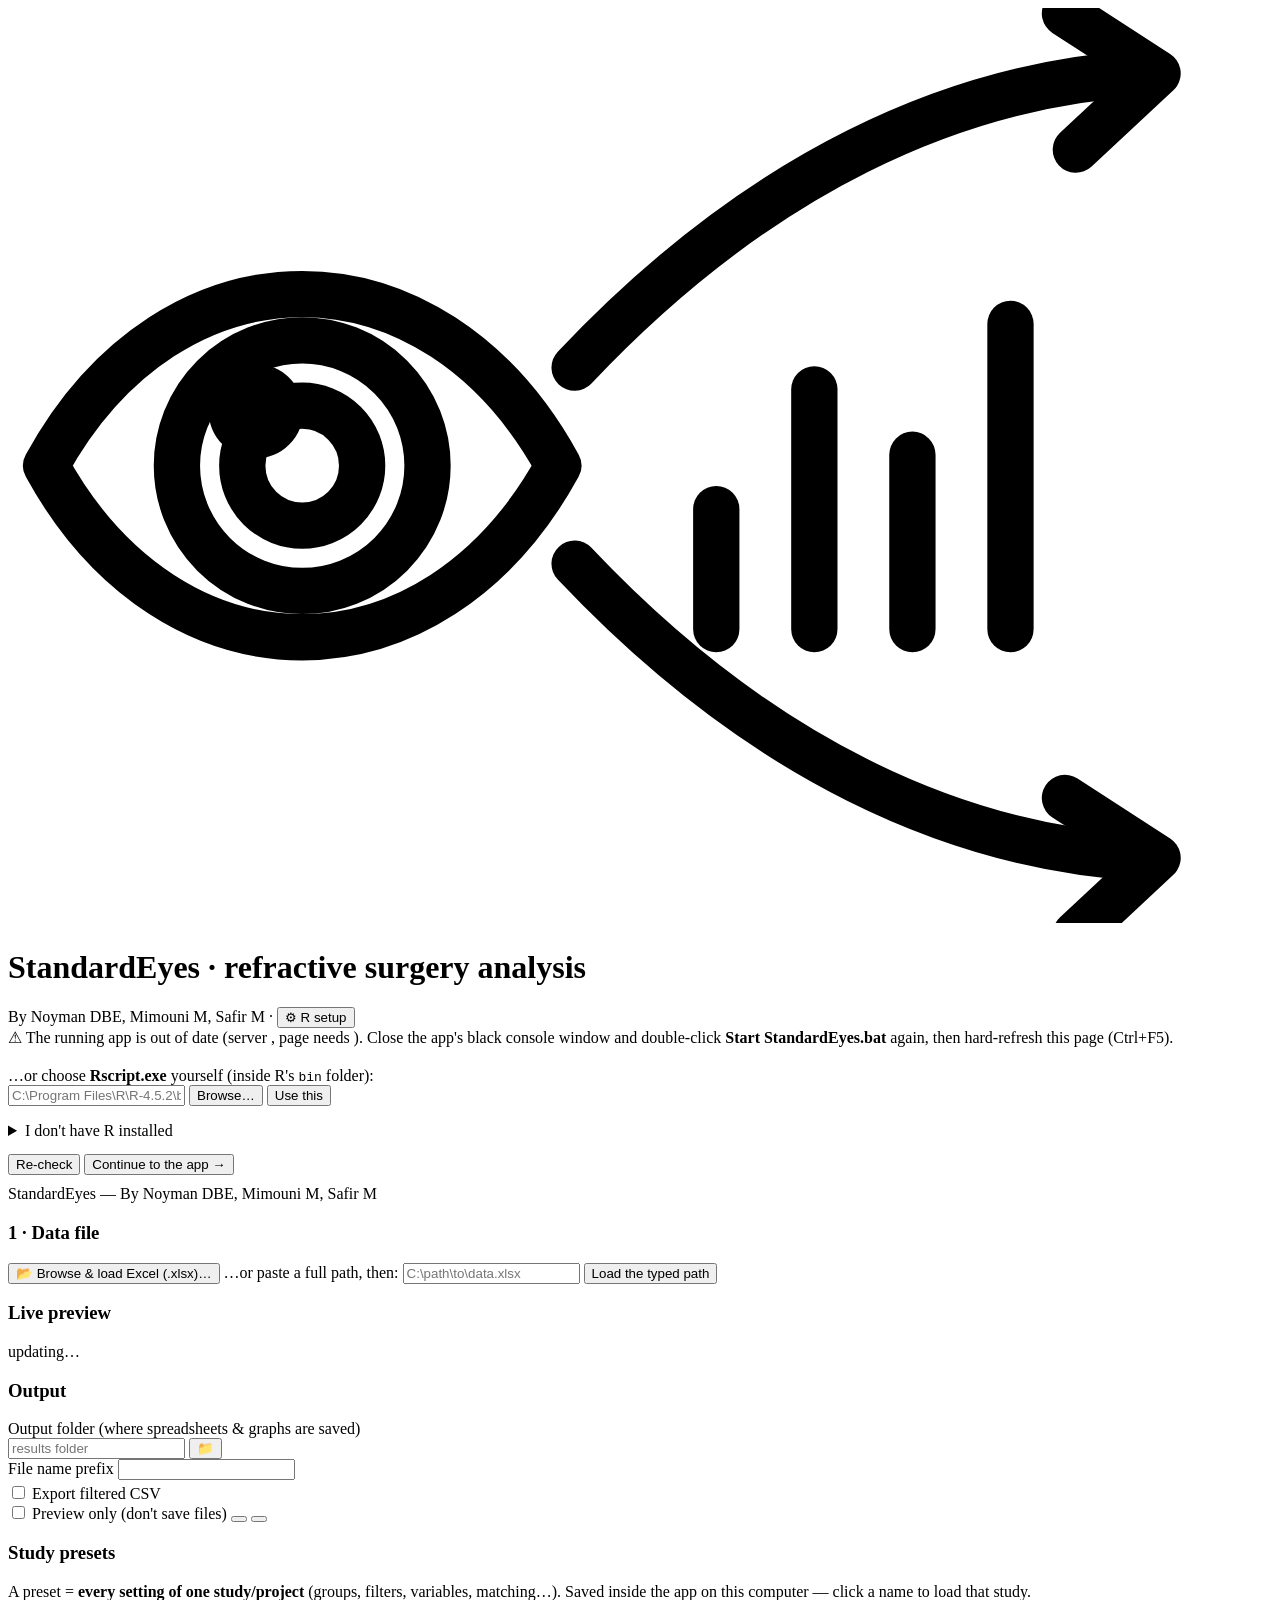
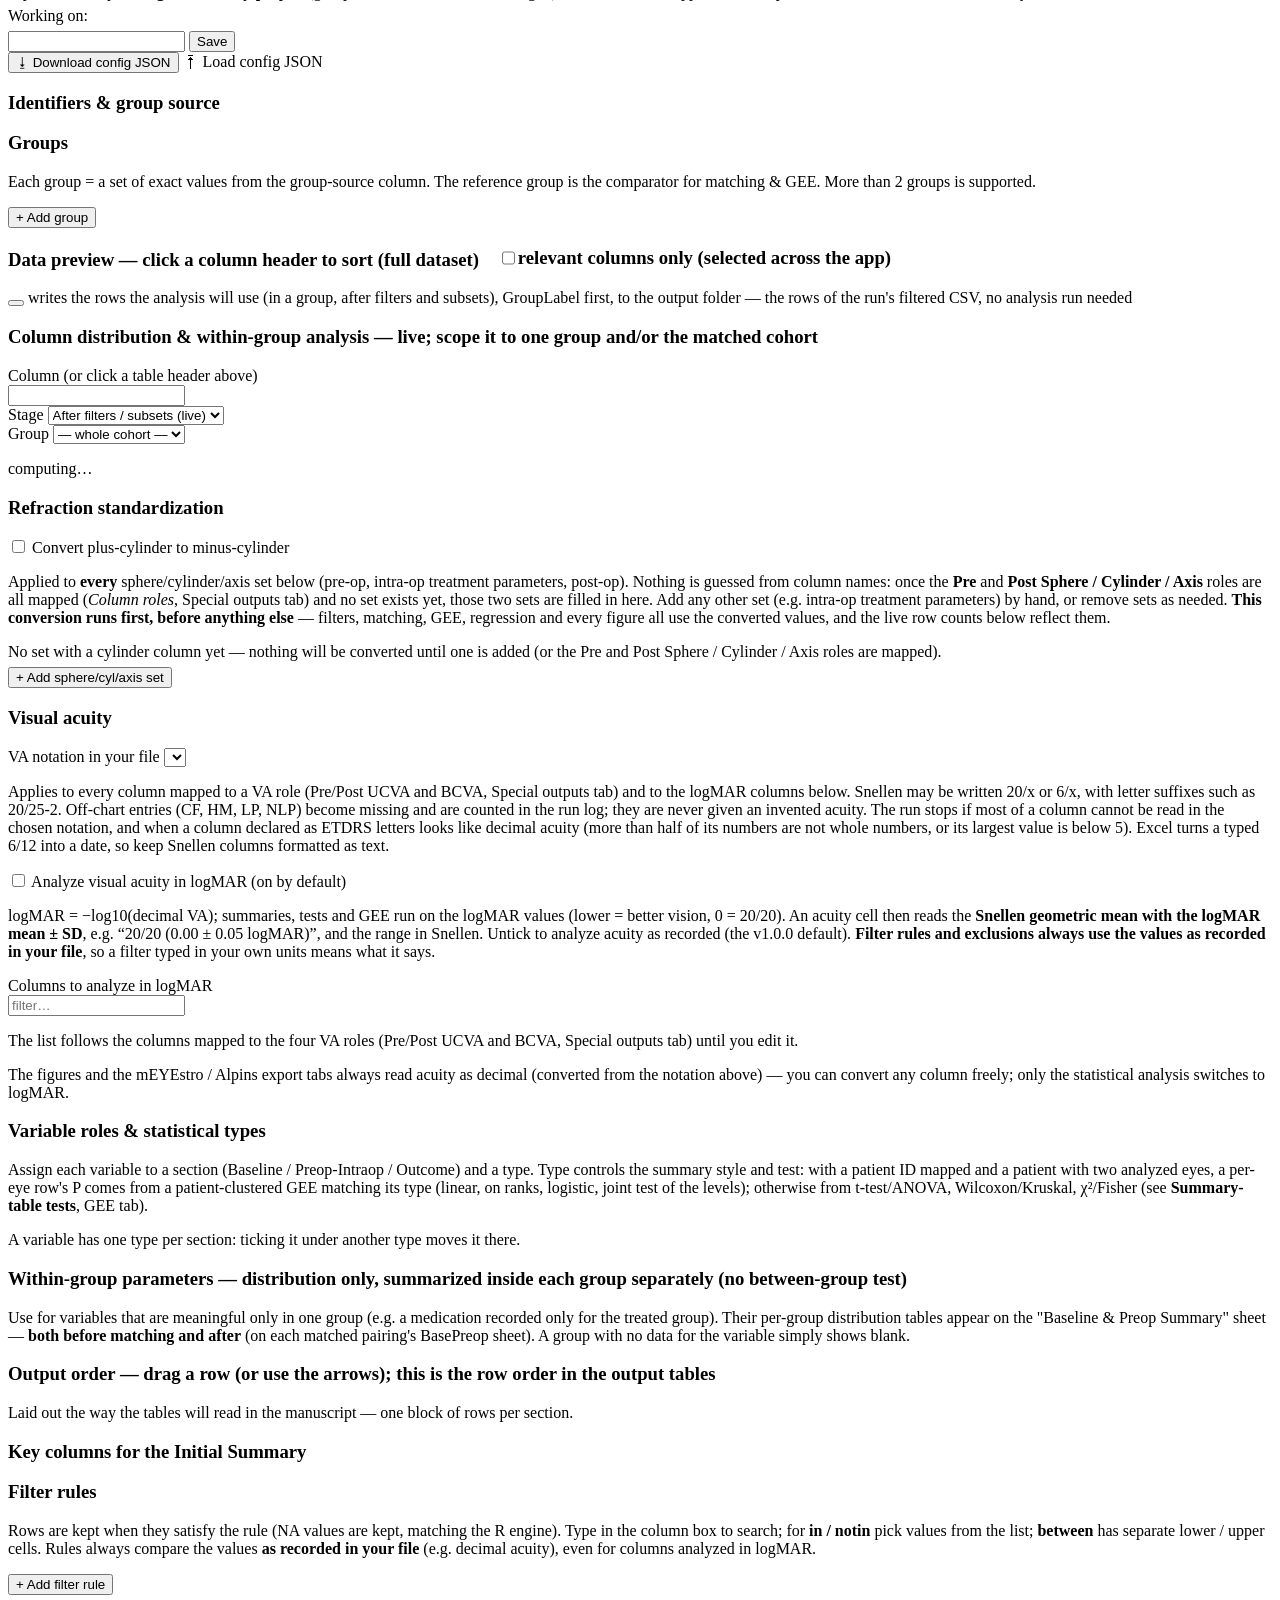
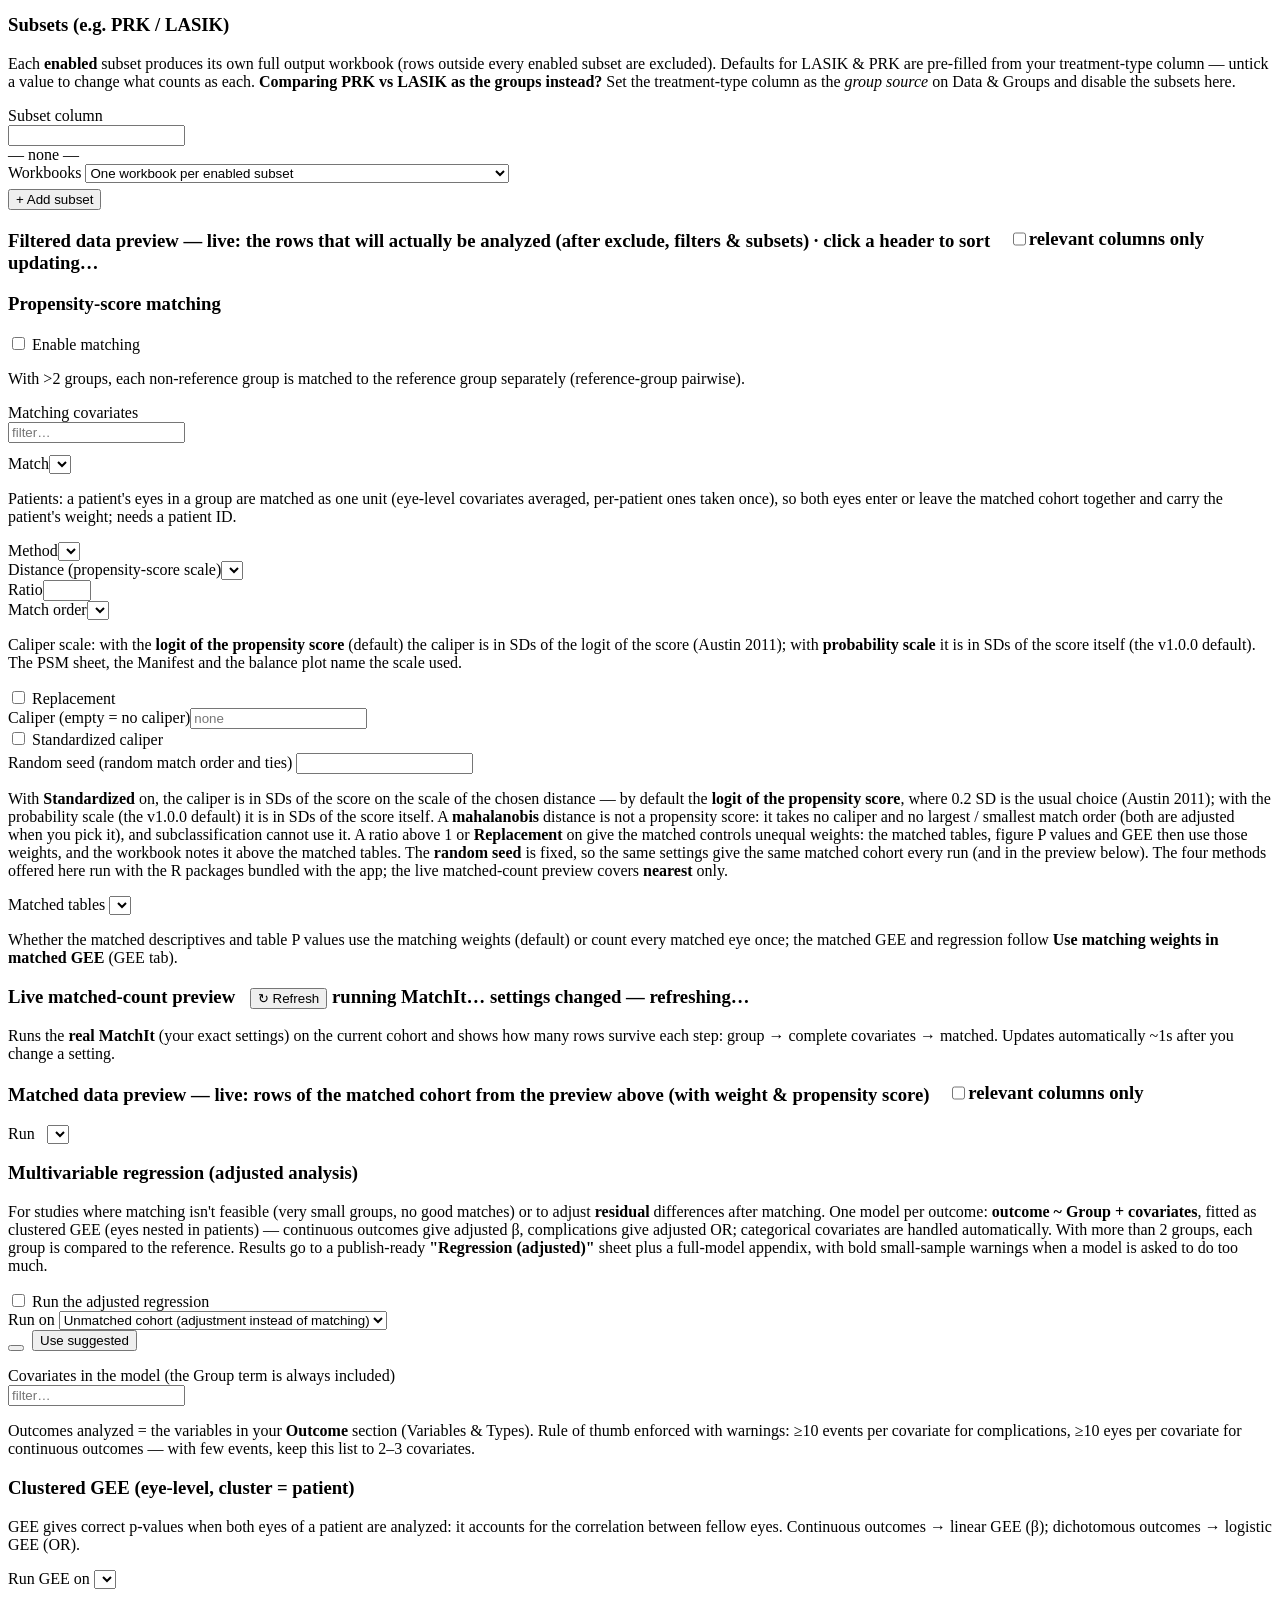
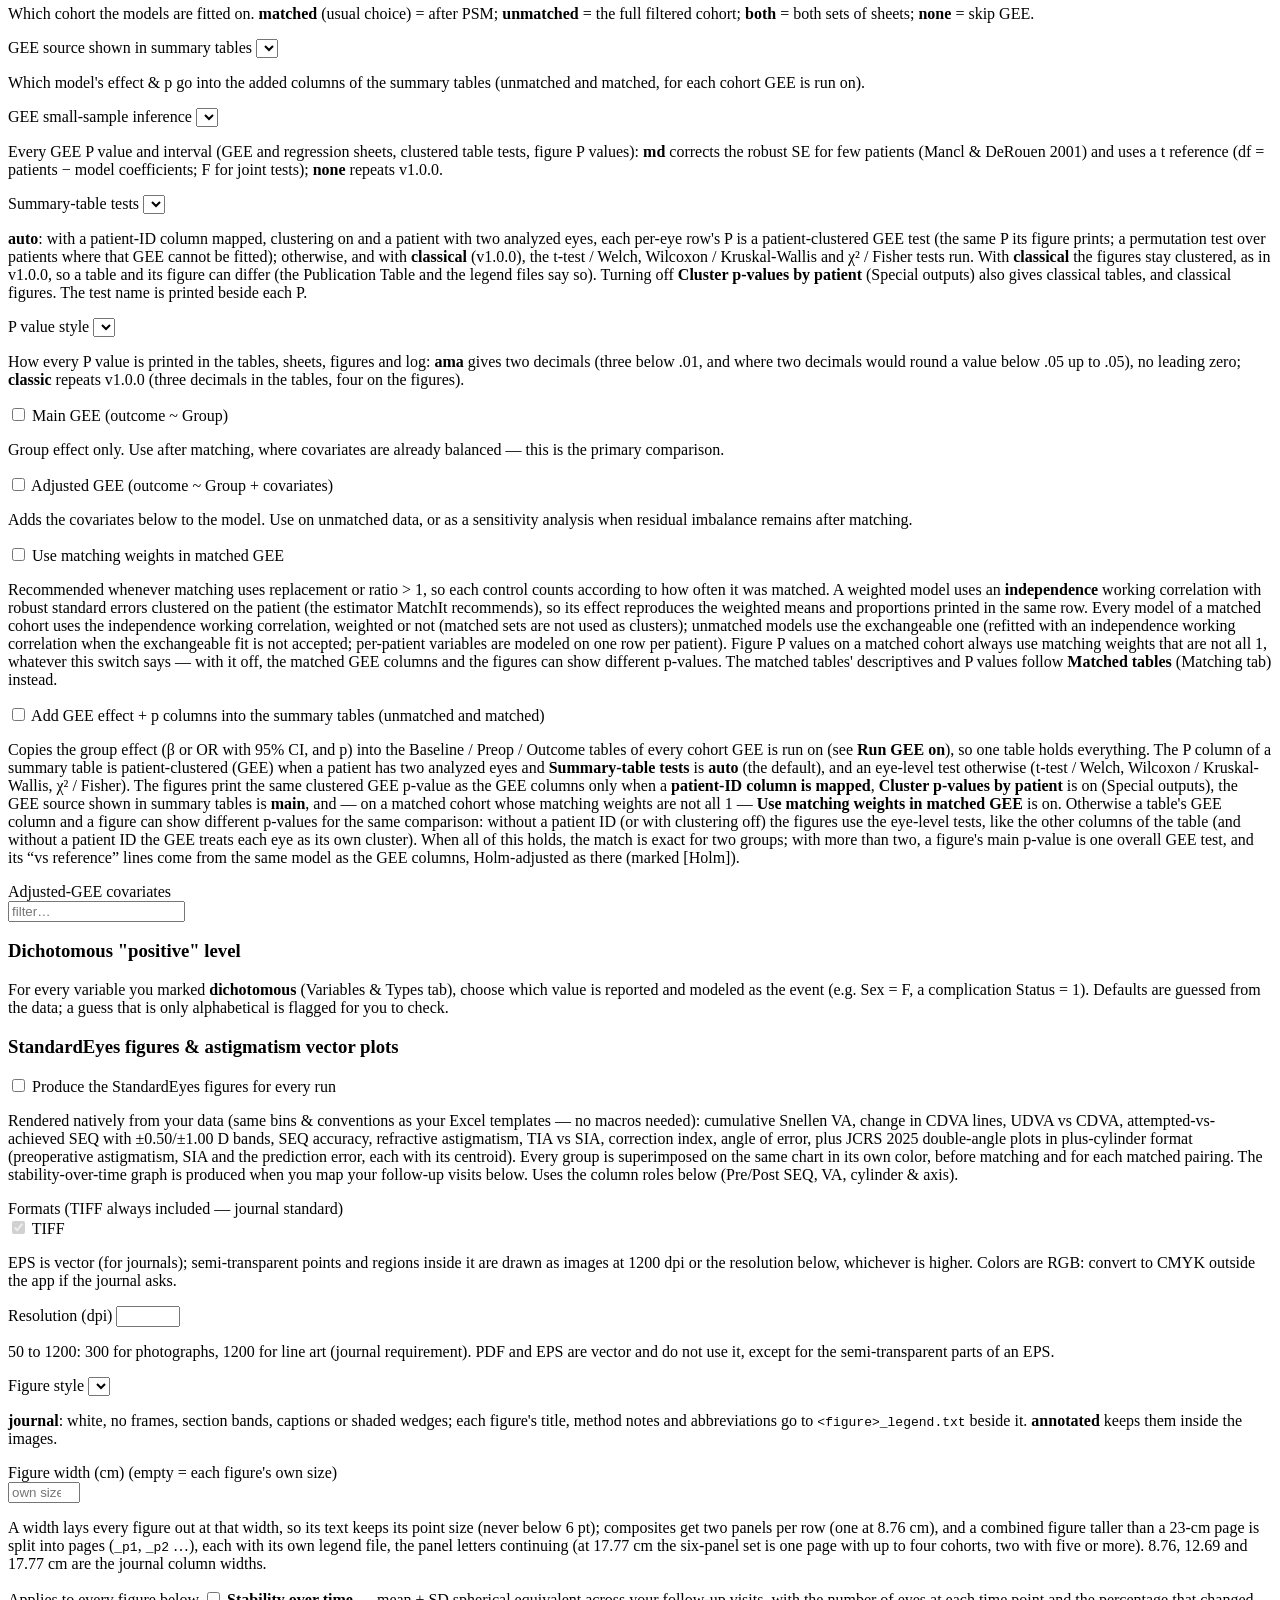
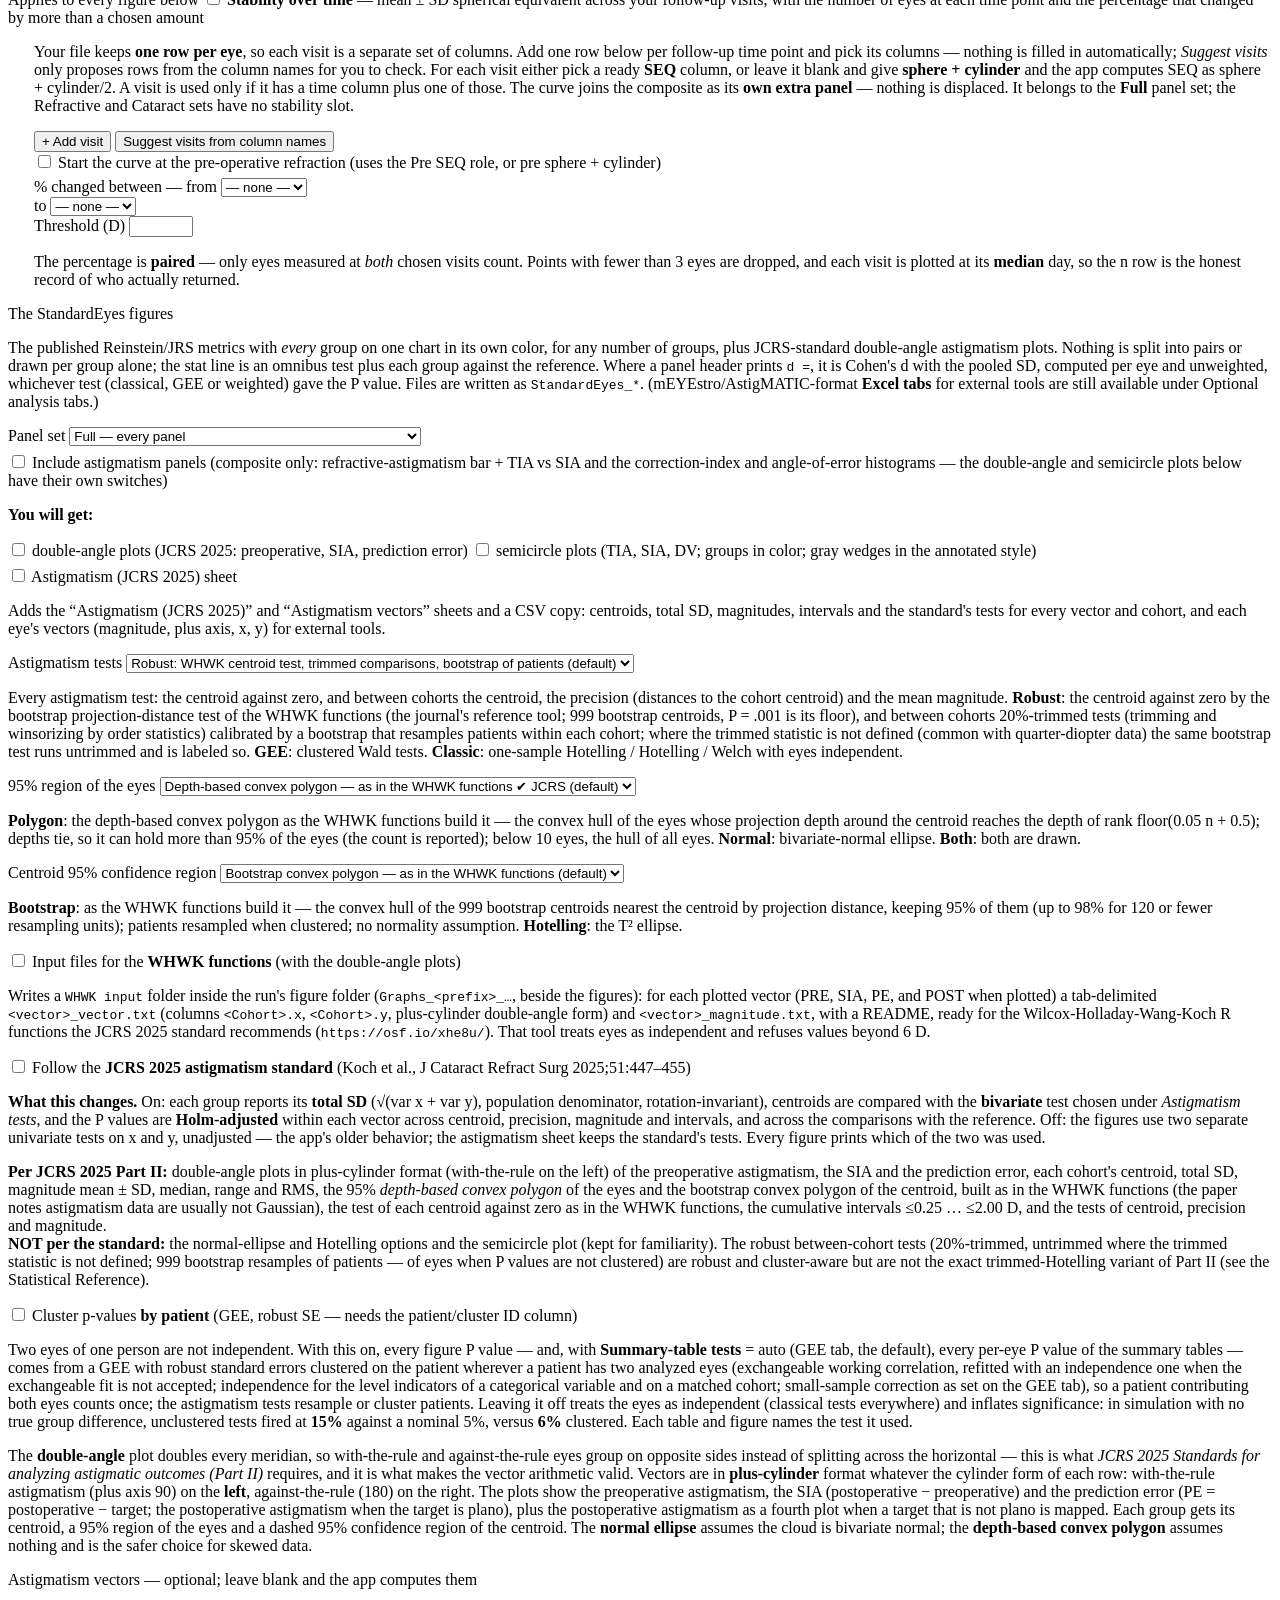
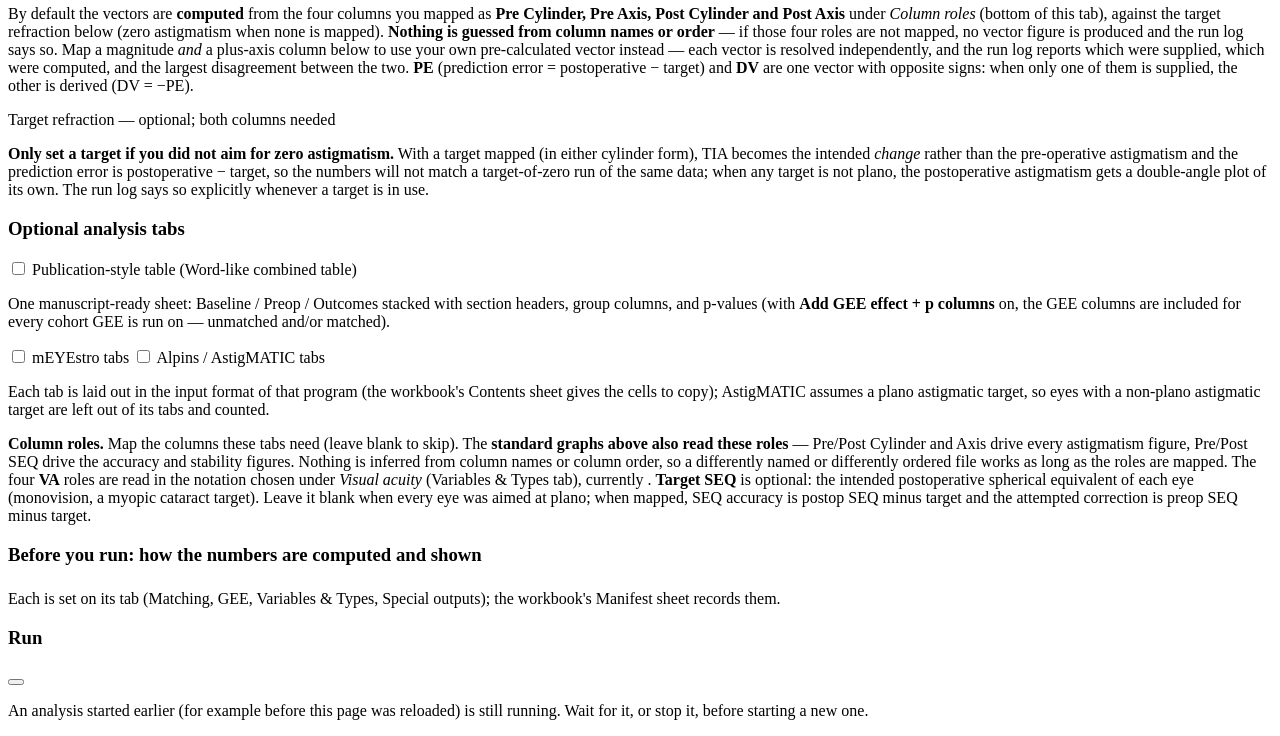
==== commit 4ac17eee: "v1.2.0 build 2026-11-12-se.12, change set A (engine outputs): export tabs in the mEYEstro / AstigMAT" ====
--- a/webapp/static/index.html
+++ b/webapp/static/index.html
@@ -825,6 +825,11 @@
             <input id="psm-seed" type="number" step="1" x-model.number="s.psm_seed" :disabled="!psmUses('seed')"></div>
         </div>
         <p class="opt-hint" style="margin-left:0">With <b>Standardized</b> on, the caliper is in SDs of the score on the scale of the chosen distance — by default the <b>logit of the propensity score</b>, where 0.2 SD is the usual choice (Austin 2011); with the probability scale (the v1.0.0 default) it is in SDs of the score itself. A <b>mahalanobis</b> distance is not a propensity score: it takes no caliper and no largest / smallest match order (both are adjusted when you pick it), and subclassification cannot use it. A ratio above 1 or <b>Replacement</b> on give the matched controls unequal weights: the matched tables, figure P values and GEE then use those weights, and the workbook notes it above the matched tables. The <b>random seed</b> is fixed, so the same settings give the same matched cohort every run (and in the preview below). The four methods offered here run with the R packages bundled with the app; the live matched-count preview covers <b>nearest</b> only.</p>
+        <div class="grid2" style="margin-top:12px">
+          <div><label class="field" for="matched-table-weights">Matched tables</label>
+            <select id="matched-table-weights" x-model="s.matched_table_weights"><template x-for="o in MATCHED_TABLE_WEIGHTS.concat(MATCHED_TABLE_WEIGHTS.some(u=>u[0]===s.matched_table_weights) ? [] : [[s.matched_table_weights, s.matched_table_weights+' (from the loaded settings)']])" :key="o[0]"><option :value="o[0]" x-text="o[1]"></option></template></select></div>
+        </div>
+        <p class="opt-hint" style="margin-left:0">Whether the matched descriptives and table P values use the matching weights (default) or count every matched eye once; the matched GEE and regression follow <b>Use matching weights in matched GEE</b> (GEE tab).</p>
       </div>
 
       <div class="card" x-show="s.do_matching">
@@ -1025,7 +1030,7 @@
         <label class="switch"><input type="checkbox" x-model="s.run_adjusted_gee"> Adjusted GEE (outcome ~ Group + covariates)</label>
         <p class="opt-hint">Adds the covariates below to the model. Use on unmatched data, or as a sensitivity analysis when residual imbalance remains after matching.</p>
         <label class="switch"><input type="checkbox" x-model="s.use_matching_weights_in_gee"> Use matching weights in matched GEE</label>
-        <p class="opt-hint">Recommended whenever matching uses replacement or ratio &gt; 1, so each control counts according to how often it was matched. A weighted model uses an <b>independence</b> working correlation with robust standard errors clustered on the patient (the estimator MatchIt recommends), so its effect reproduces the weighted means and proportions printed in the same row. Every model of a matched cohort uses the independence working correlation, weighted or not (matched sets are not used as clusters); unmatched models use the exchangeable one (refitted with an independence working correlation when the exchangeable fit is not accepted; per-patient variables are modeled on one row per patient). Figure P values on a matched cohort always use matching weights that are not all 1, whatever this switch says — with it off, the matched GEE columns and the figures can show different p-values.</p>
+        <p class="opt-hint">Recommended whenever matching uses replacement or ratio &gt; 1, so each control counts according to how often it was matched. A weighted model uses an <b>independence</b> working correlation with robust standard errors clustered on the patient (the estimator MatchIt recommends), so its effect reproduces the weighted means and proportions printed in the same row. Every model of a matched cohort uses the independence working correlation, weighted or not (matched sets are not used as clusters); unmatched models use the exchangeable one (refitted with an independence working correlation when the exchangeable fit is not accepted; per-patient variables are modeled on one row per patient). Figure P values on a matched cohort always use matching weights that are not all 1, whatever this switch says — with it off, the matched GEE columns and the figures can show different p-values. The matched tables' descriptives and P values follow <b>Matched tables</b> (Matching tab) instead.</p>
         <label class="switch"><input type="checkbox" x-model="s.add_gee_columns"> Add GEE effect + p columns into the summary tables (unmatched and matched)</label>
         <p class="opt-hint">Copies the group effect (β or OR with 95% CI, and p) into the Baseline / Preop / Outcome tables of every cohort GEE is run on (see <b>Run GEE on</b>), so one table holds everything. The P column of a summary table is patient-clustered (GEE) when a patient has two analyzed eyes and <b>Summary-table tests</b> is <b>auto</b> (the default), and an eye-level test otherwise (t-test / Welch, Wilcoxon / Kruskal-Wallis, χ² / Fisher). The figures print the same clustered GEE p-value as the GEE columns only when a <b>patient-ID column is mapped</b>, <b>Cluster p-values by patient</b> is on (Special outputs), the GEE source shown in summary tables is <b>main</b>, and — on a matched cohort whose matching weights are not all 1 — <b>Use matching weights in matched GEE</b> is on. Otherwise a table's GEE column and a figure can show different p-values for the same comparison: without a patient ID (or with clustering off) the figures use the eye-level tests, like the other columns of the table (and without a patient ID the GEE treats each eye as its own cluster). When all of this holds, the match is exact for two groups; with more than two, a figure's main p-value is one overall GEE test, and its “vs reference” lines come from the same model as the GEE columns, Holm-adjusted as there (marked [Holm]).</p>
         <label class="field" style="margin-top:10px">Adjusted-GEE covariates</label>
@@ -1256,6 +1261,7 @@
         <p class="opt-hint">One manuscript-ready sheet: Baseline / Preop / Outcomes stacked with section headers, group columns, and p-values (with <b>Add GEE effect + p columns</b> on, the GEE columns are included for every cohort GEE is run on — unmatched and/or matched).</p>
         <label class="switch"><input type="checkbox" x-model="s.make_meyestro"> mEYEstro tabs</label>
         <label class="switch"><input type="checkbox" x-model="s.make_alpins"> Alpins / AstigMATIC tabs</label>
+        <p class="opt-hint">Each tab is laid out in the input format of that program (the workbook's Contents sheet gives the cells to copy); AstigMATIC assumes a plano astigmatic target, so eyes with a non-plano astigmatic target are left out of its tabs and counted.</p>
         <p class="hint"><b>Column roles.</b> Map the columns these tabs need (leave blank to skip). The <b>standard graphs above also read these roles</b> — Pre/Post Cylinder and Axis drive every astigmatism figure, Pre/Post SEQ drive the accuracy and stability figures. Nothing is inferred from column names or column order, so a differently named or differently ordered file works as long as the roles are mapped. The four <b>VA</b> roles are read in the notation chosen under <i>Visual acuity</i> (Variables &amp; Types tab), currently <b x-text="vaFormatLabel(s.va_format)"></b>. <b>Target SEQ</b> is optional: the intended postoperative spherical equivalent of each eye (monovision, a myopic cataract target). Leave it blank when every eye was aimed at plano; when mapped, SEQ accuracy is postop SEQ minus target and the attempted correction is preop SEQ minus target.</p>
         <div class="grid4">
           <template x-for="[k,label] in Object.entries(ROLE_LABELS)" :key="k">
@@ -1281,7 +1287,7 @@
         <h3>Before you run: how the numbers are computed and shown</h3>
         <table class="small" style="border-collapse:collapse"><tbody>
           <template x-for="r in runSummary()" :key="r[0]">
-            <tr><td style="padding:2px 12px 2px 0; vertical-align:top; white-space:nowrap"><b x-text="r[0]"></b></td><td style="padding:2px 0" x-text="r[1]"></td></tr>
+            <tr :class="r[2]||''"><td style="padding:2px 12px 2px 0; vertical-align:top; white-space:nowrap"><b x-text="r[0]"></b></td><td style="padding:2px 0" x-text="r[1]"></td></tr>
           </template>
         </tbody></table>
         <p class="muted small" style="margin:6px 0 0">Each is set on its tab (Matching, GEE, Variables &amp; Types, Special outputs); the workbook's Manifest sheet records them.</p>
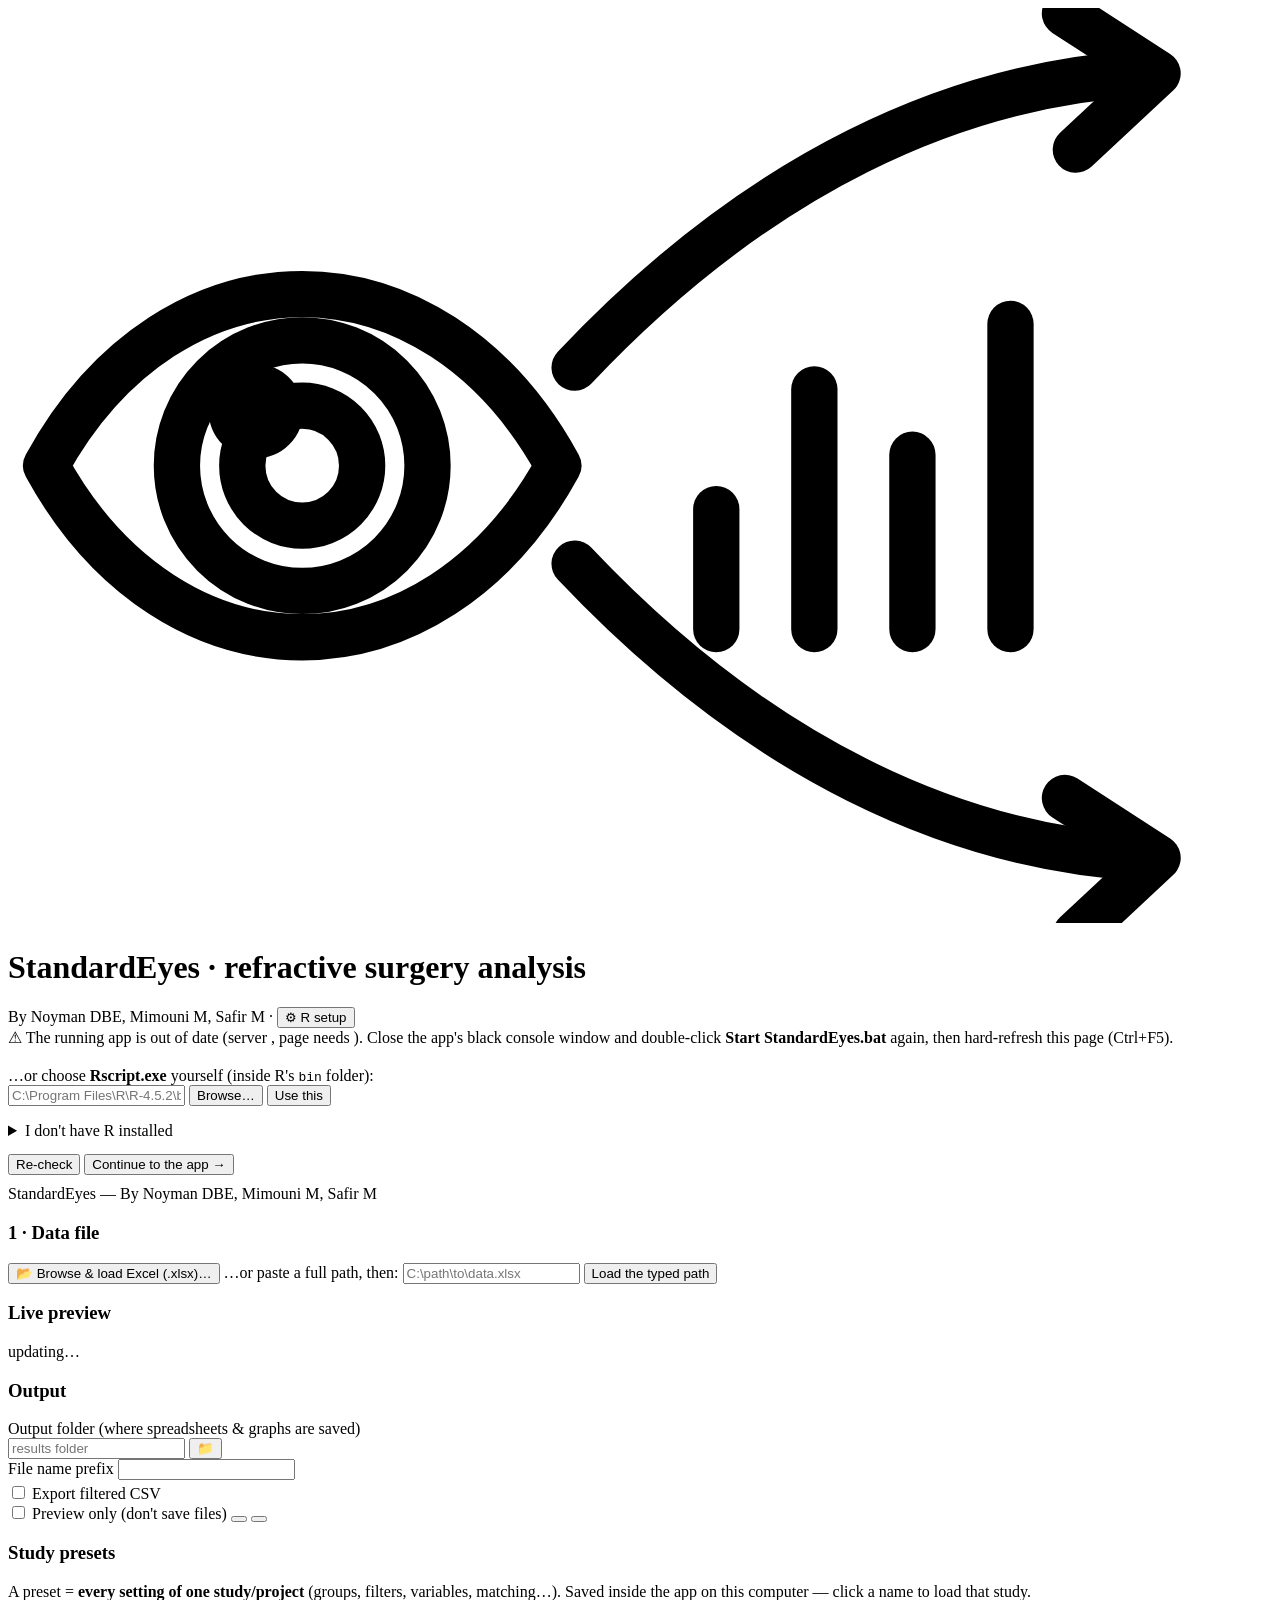
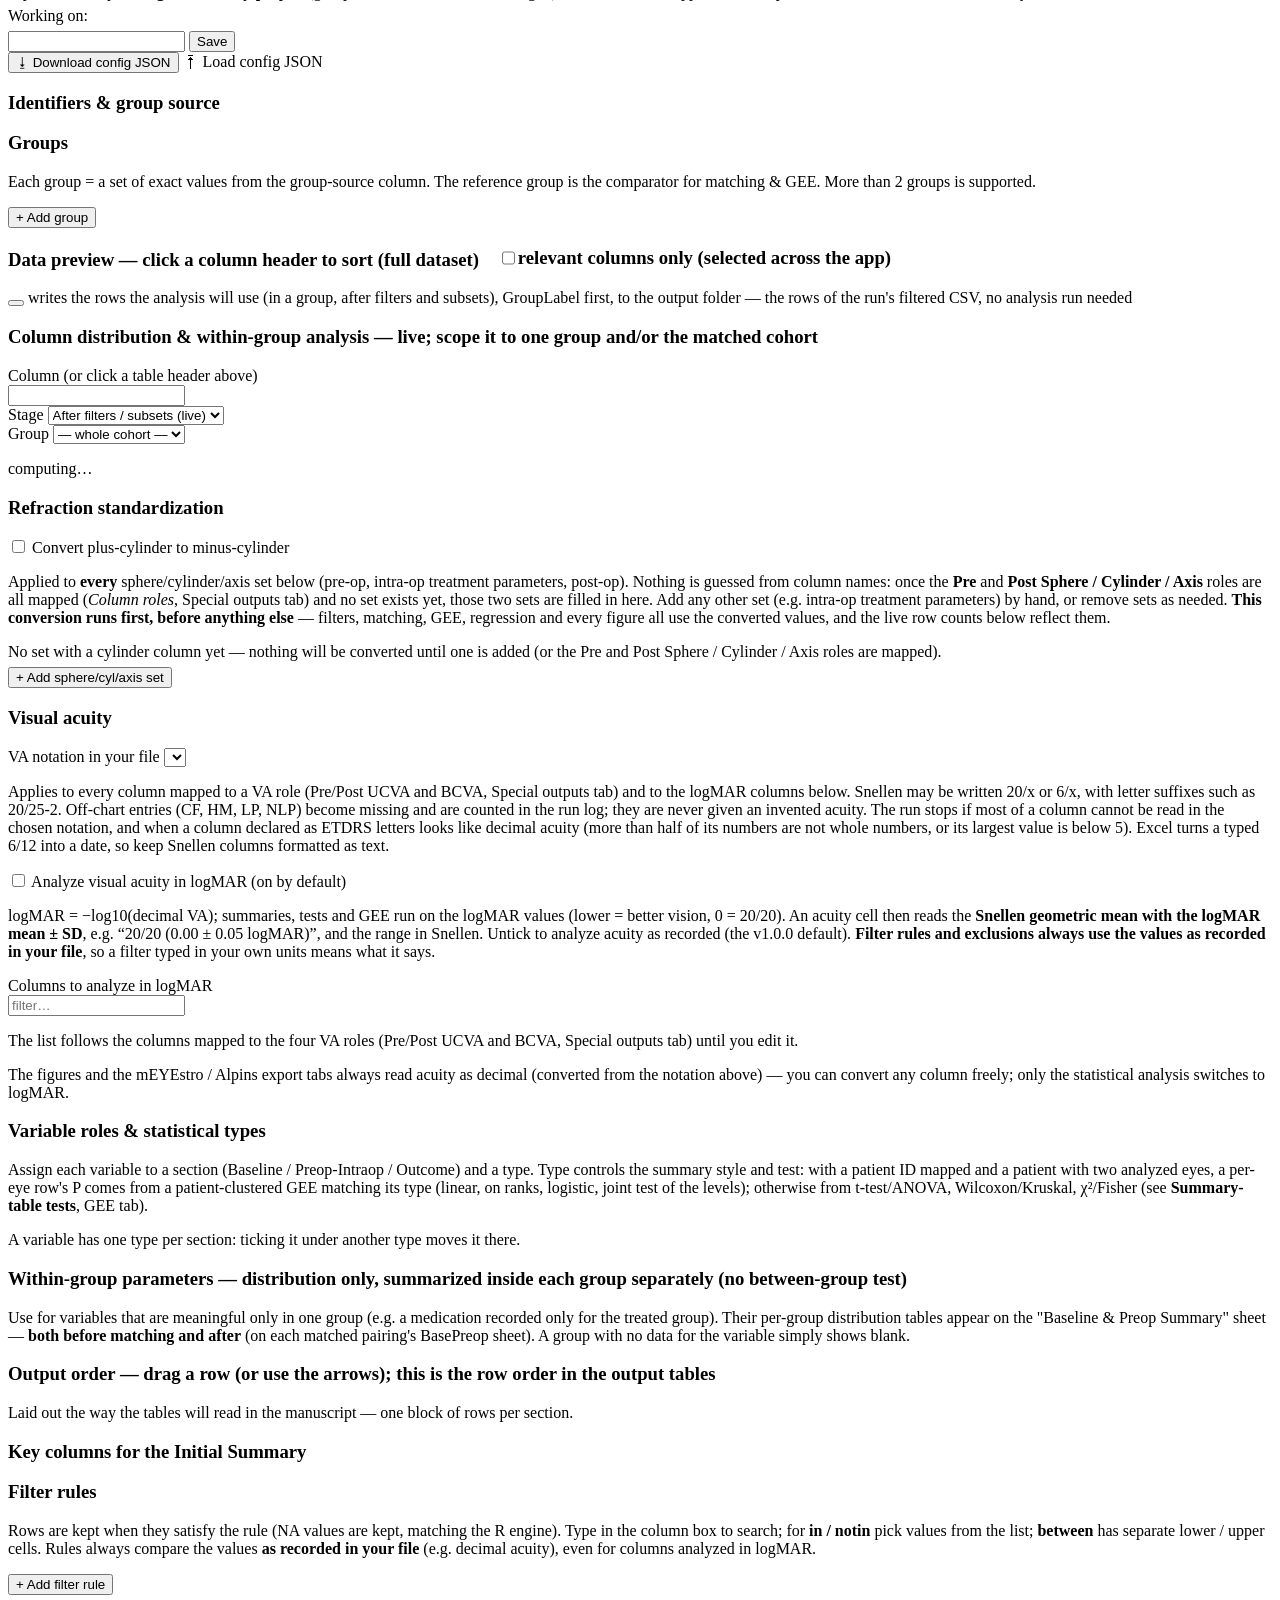
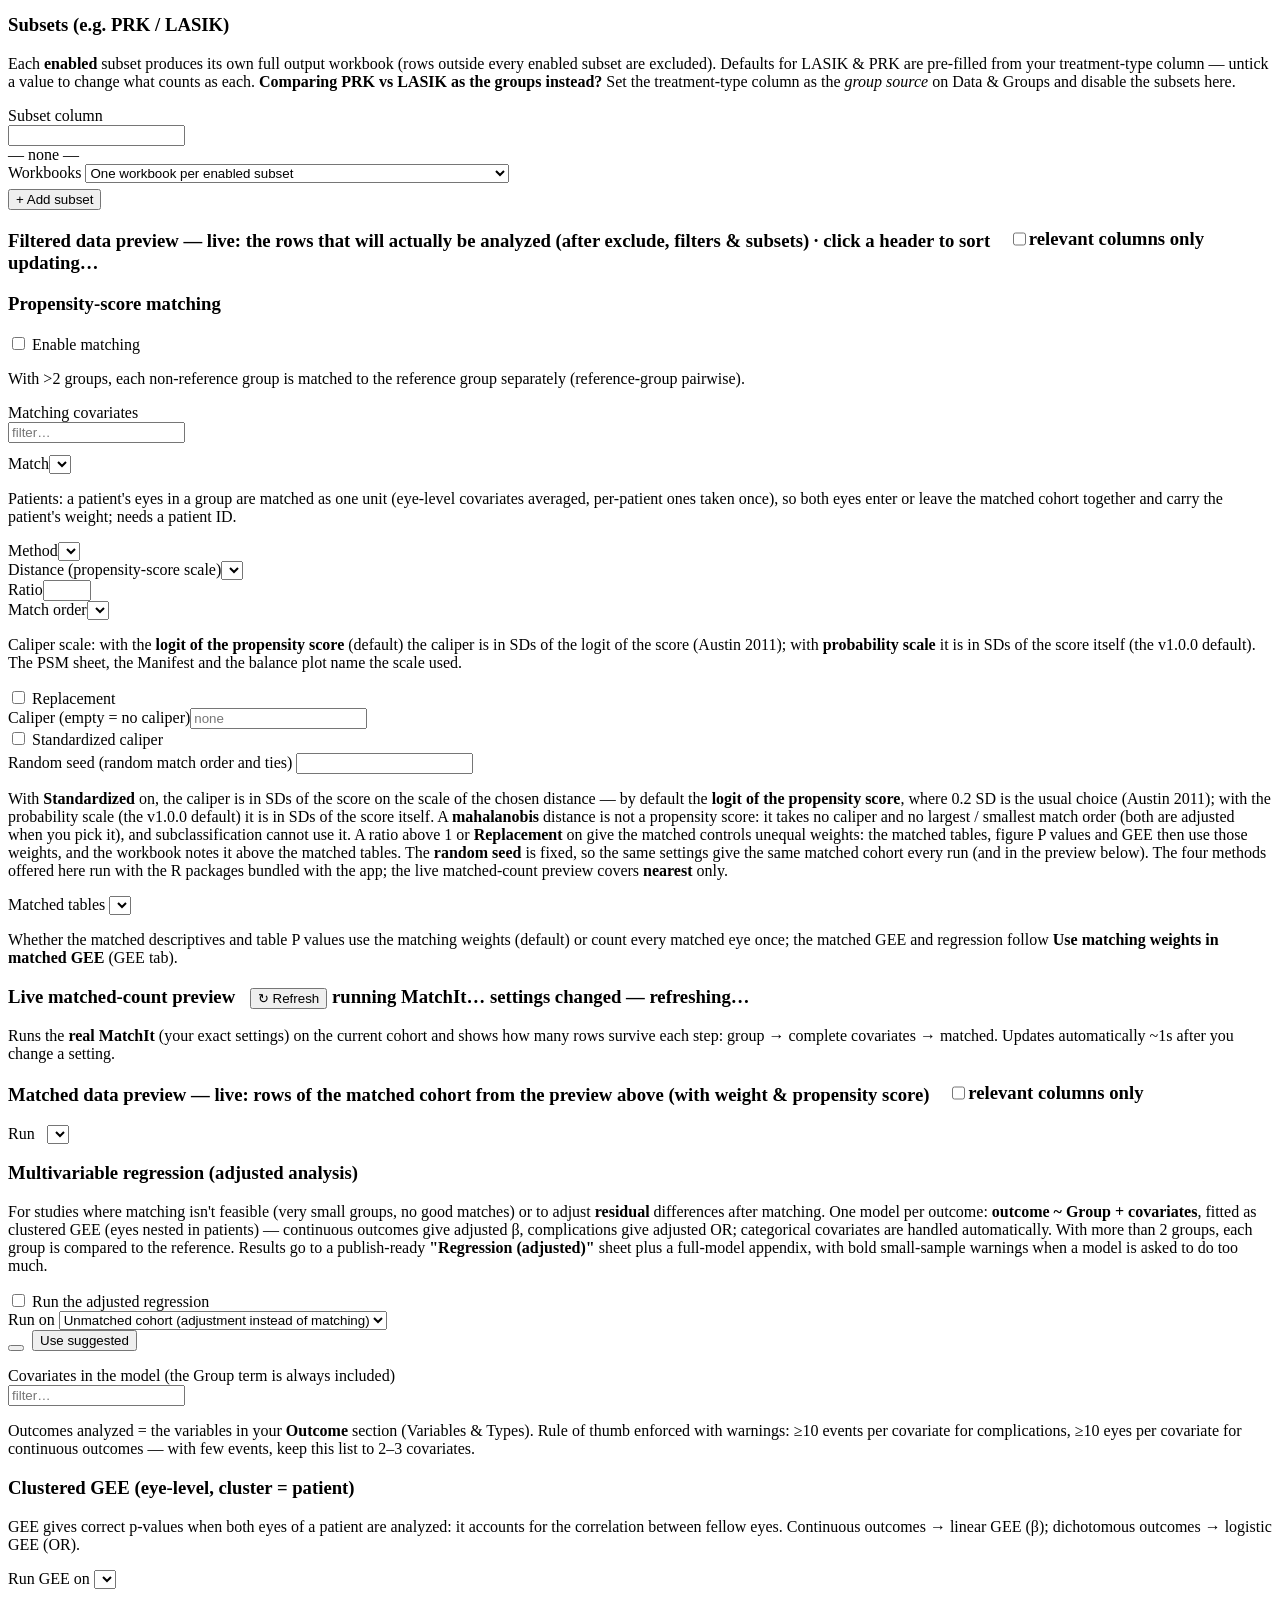
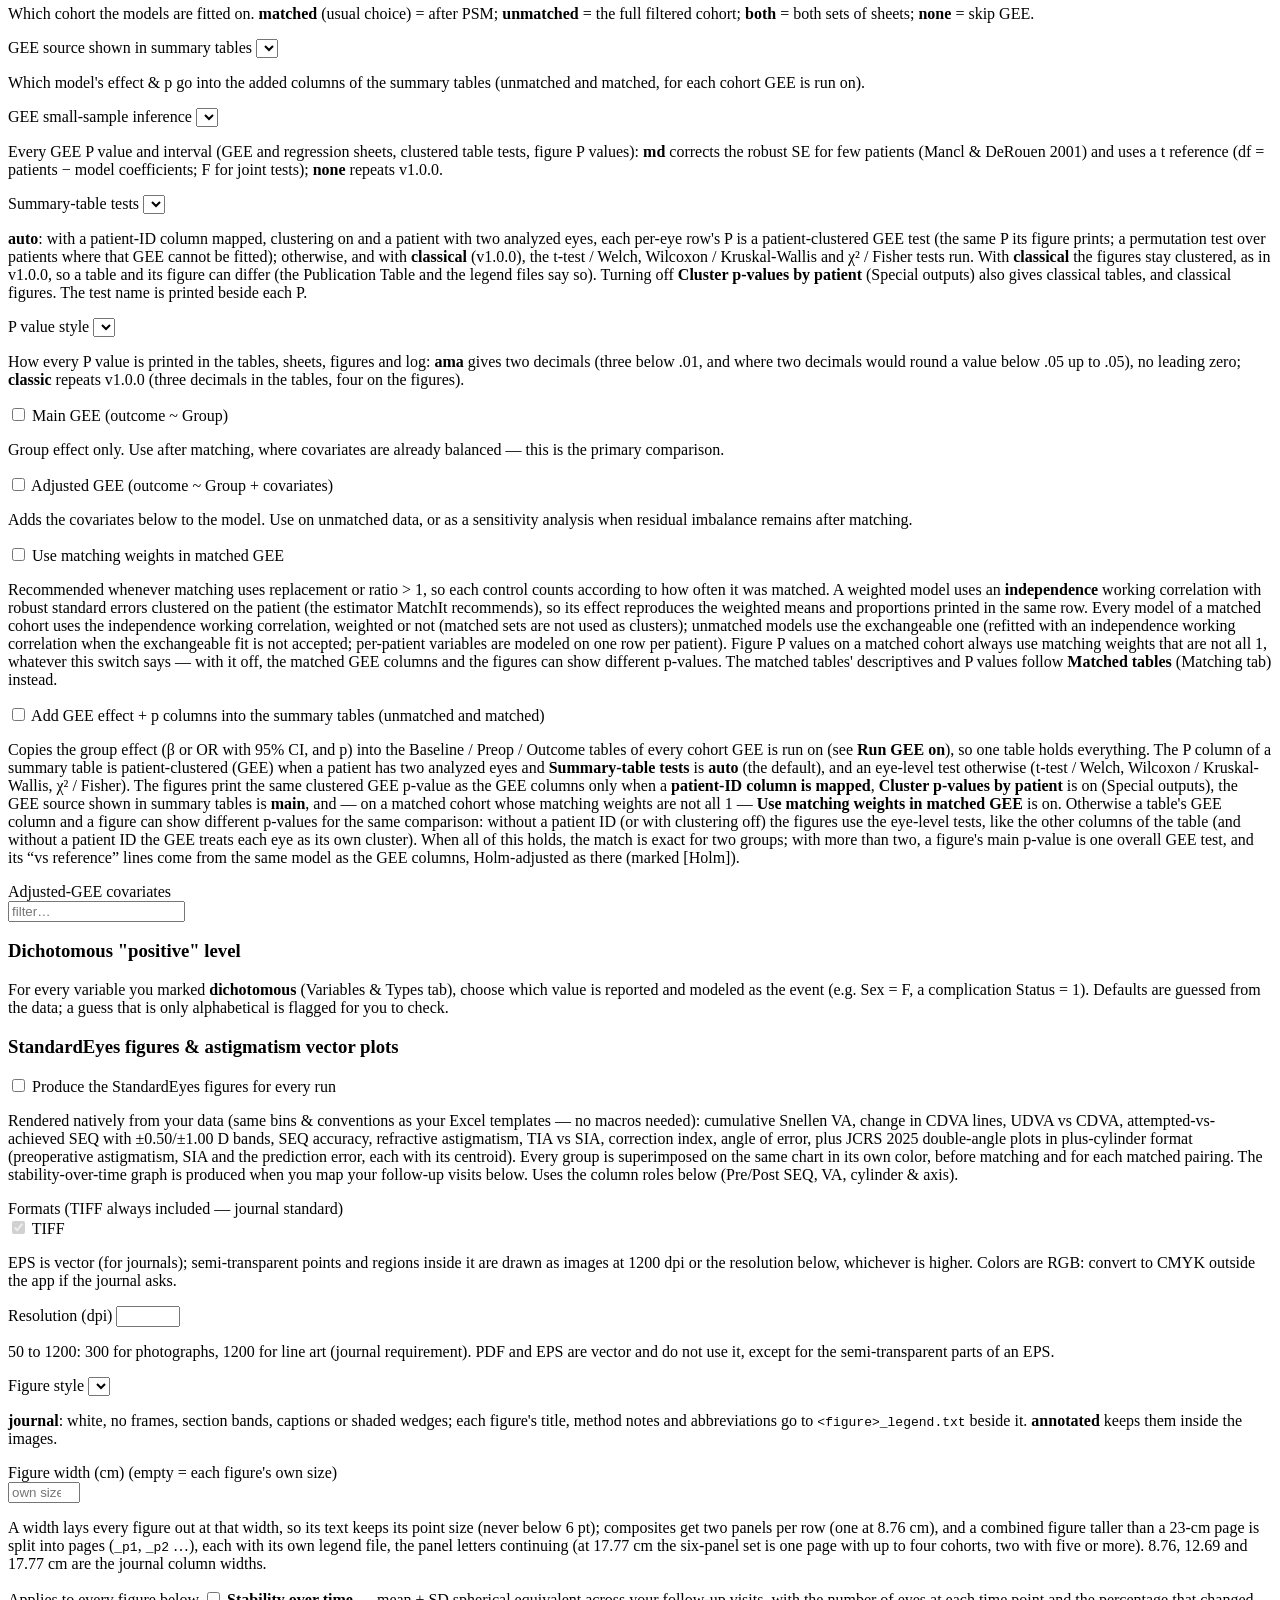
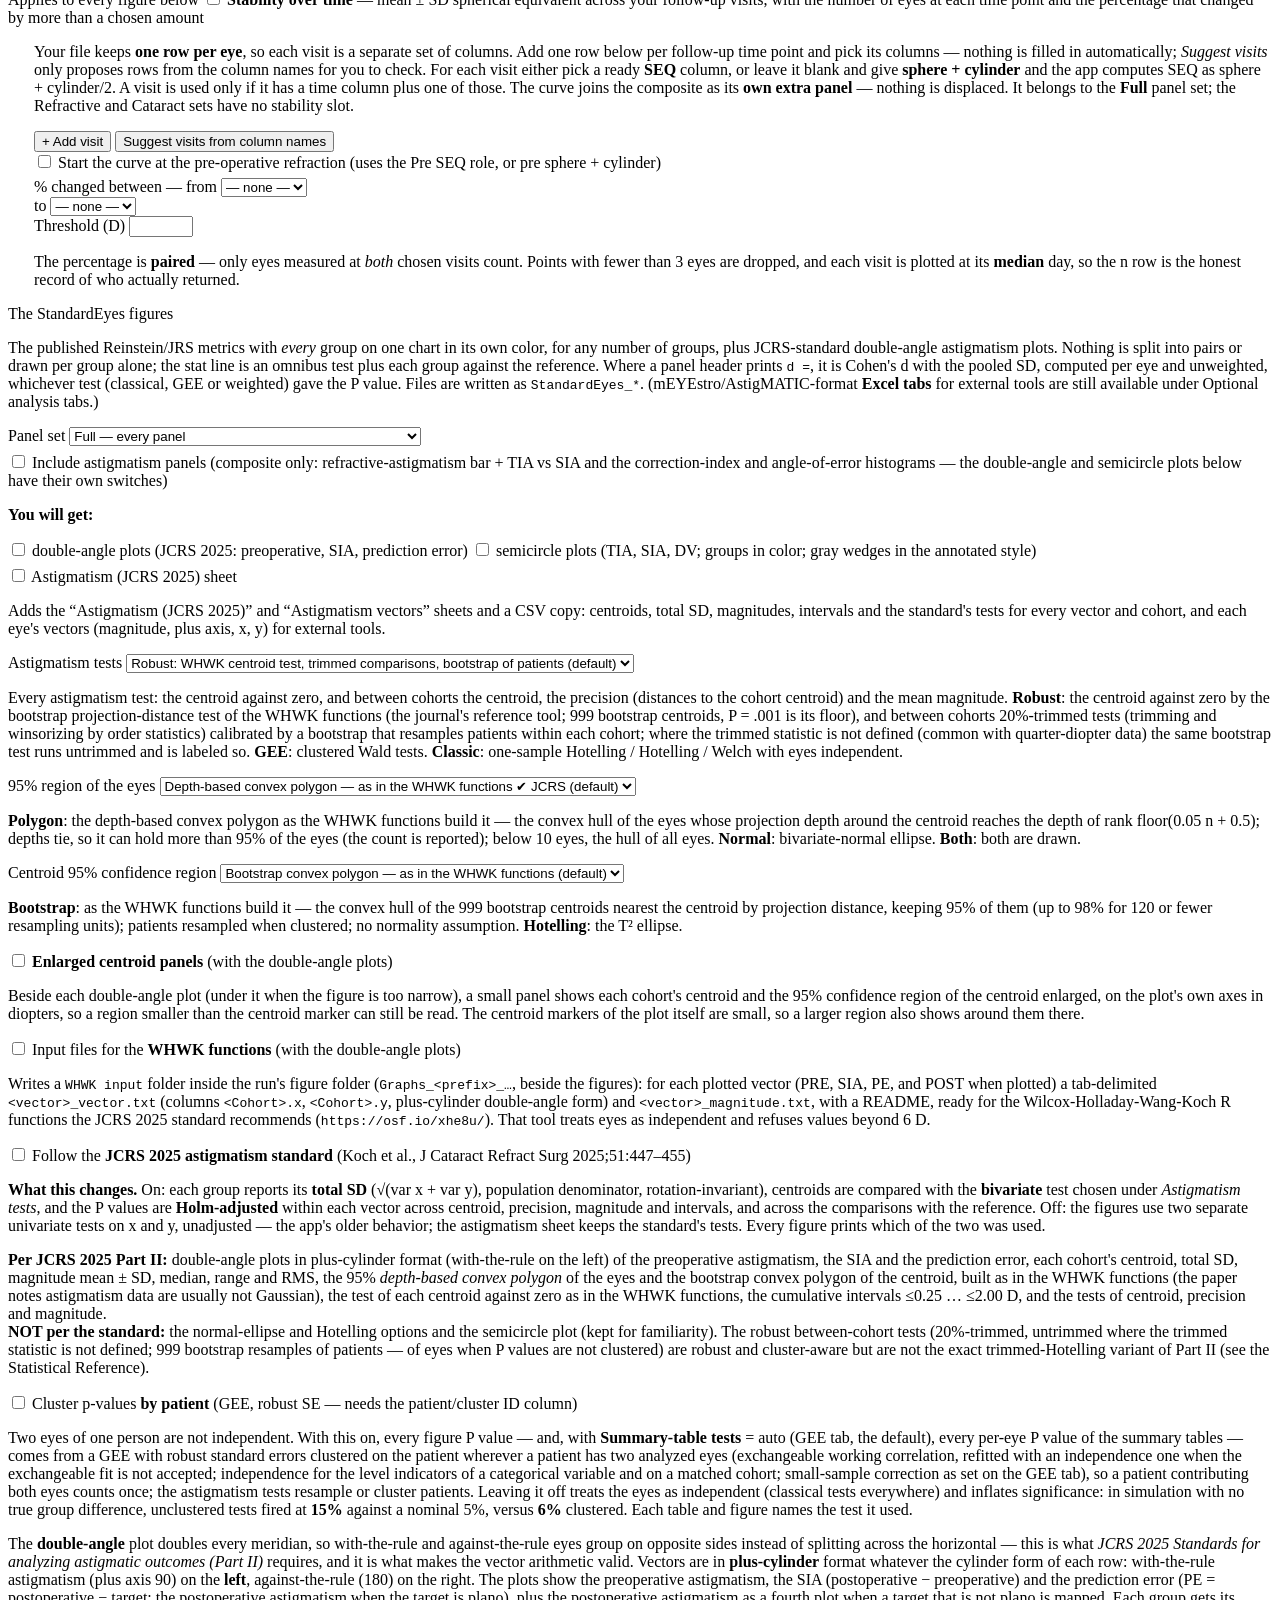
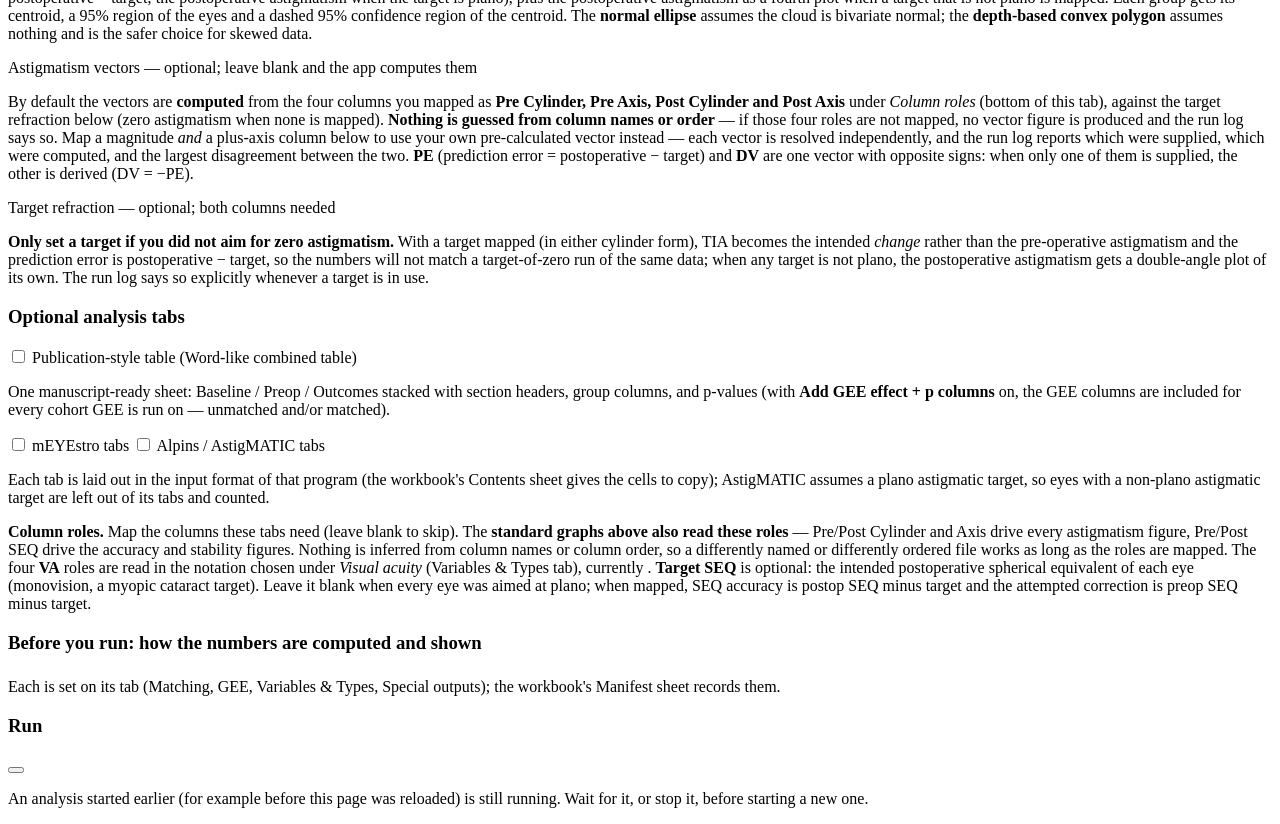
==== commit c0840959: "v1.2.0 build 2026-11-12-se.12, change set B (astigmatism plots): an enlarged centroid panel beside e" ====
--- a/webapp/static/index.html
+++ b/webapp/static/index.html
@@ -1202,6 +1202,8 @@
               </select>
               <p class="opt-hint" style="margin-left:0"><b>Bootstrap</b>: as the WHWK functions build it — the convex hull of the 999 bootstrap centroids nearest the centroid by projection distance, keeping 95% of them (up to 98% for 120 or fewer resampling units); patients resampled when clustered; no normality assumption. <b>Hotelling</b>: the T&sup2; ellipse.</p></div>
           </div>
+          <label class="switch" style="margin-top:6px"><input type="checkbox" x-model="s.astig_centroid_panels"> <b>Enlarged centroid panels</b> <span class="muted small">(with the double-angle plots)</span></label>
+          <p class="opt-hint" style="margin-left:0">Beside each double-angle plot (under it when the figure is too narrow), a small panel shows each cohort's centroid and the 95% confidence region of the centroid enlarged, on the plot's own axes in diopters, so a region smaller than the centroid marker can still be read. The centroid markers of the plot itself are small, so a larger region also shows around them there.</p>
           <label class="switch" style="margin-top:6px"><input type="checkbox" x-model="s.astig_whwk_files"> Input files for the <b>WHWK functions</b> <span class="muted small">(with the double-angle plots)</span></label>
           <p class="opt-hint" style="margin-left:0">Writes a <code>WHWK input</code> folder inside the run's figure folder (<code>Graphs_&lt;prefix&gt;_…</code>, beside the figures): for each plotted vector (PRE, SIA, PE, and POST when plotted) a tab-delimited <code>&lt;vector&gt;_vector.txt</code> (columns <code>&lt;Cohort&gt;.x</code>, <code>&lt;Cohort&gt;.y</code>, plus-cylinder double-angle form) and <code>&lt;vector&gt;_magnitude.txt</code>, with a README, ready for the Wilcox-Holladay-Wang-Koch R functions the JCRS 2025 standard recommends (<code>https://osf.io/xhe8u/</code>). That tool treats eyes as independent and refuses values beyond 6 D.</p>
           <label class="switch" style="margin-top:6px"><input type="checkbox" x-model="s.astig_jcrs_standard"> Follow the <b>JCRS 2025 astigmatism standard</b> <span class="muted small">(Koch et al., J Cataract Refract Surg 2025;51:447–455)</span></label>
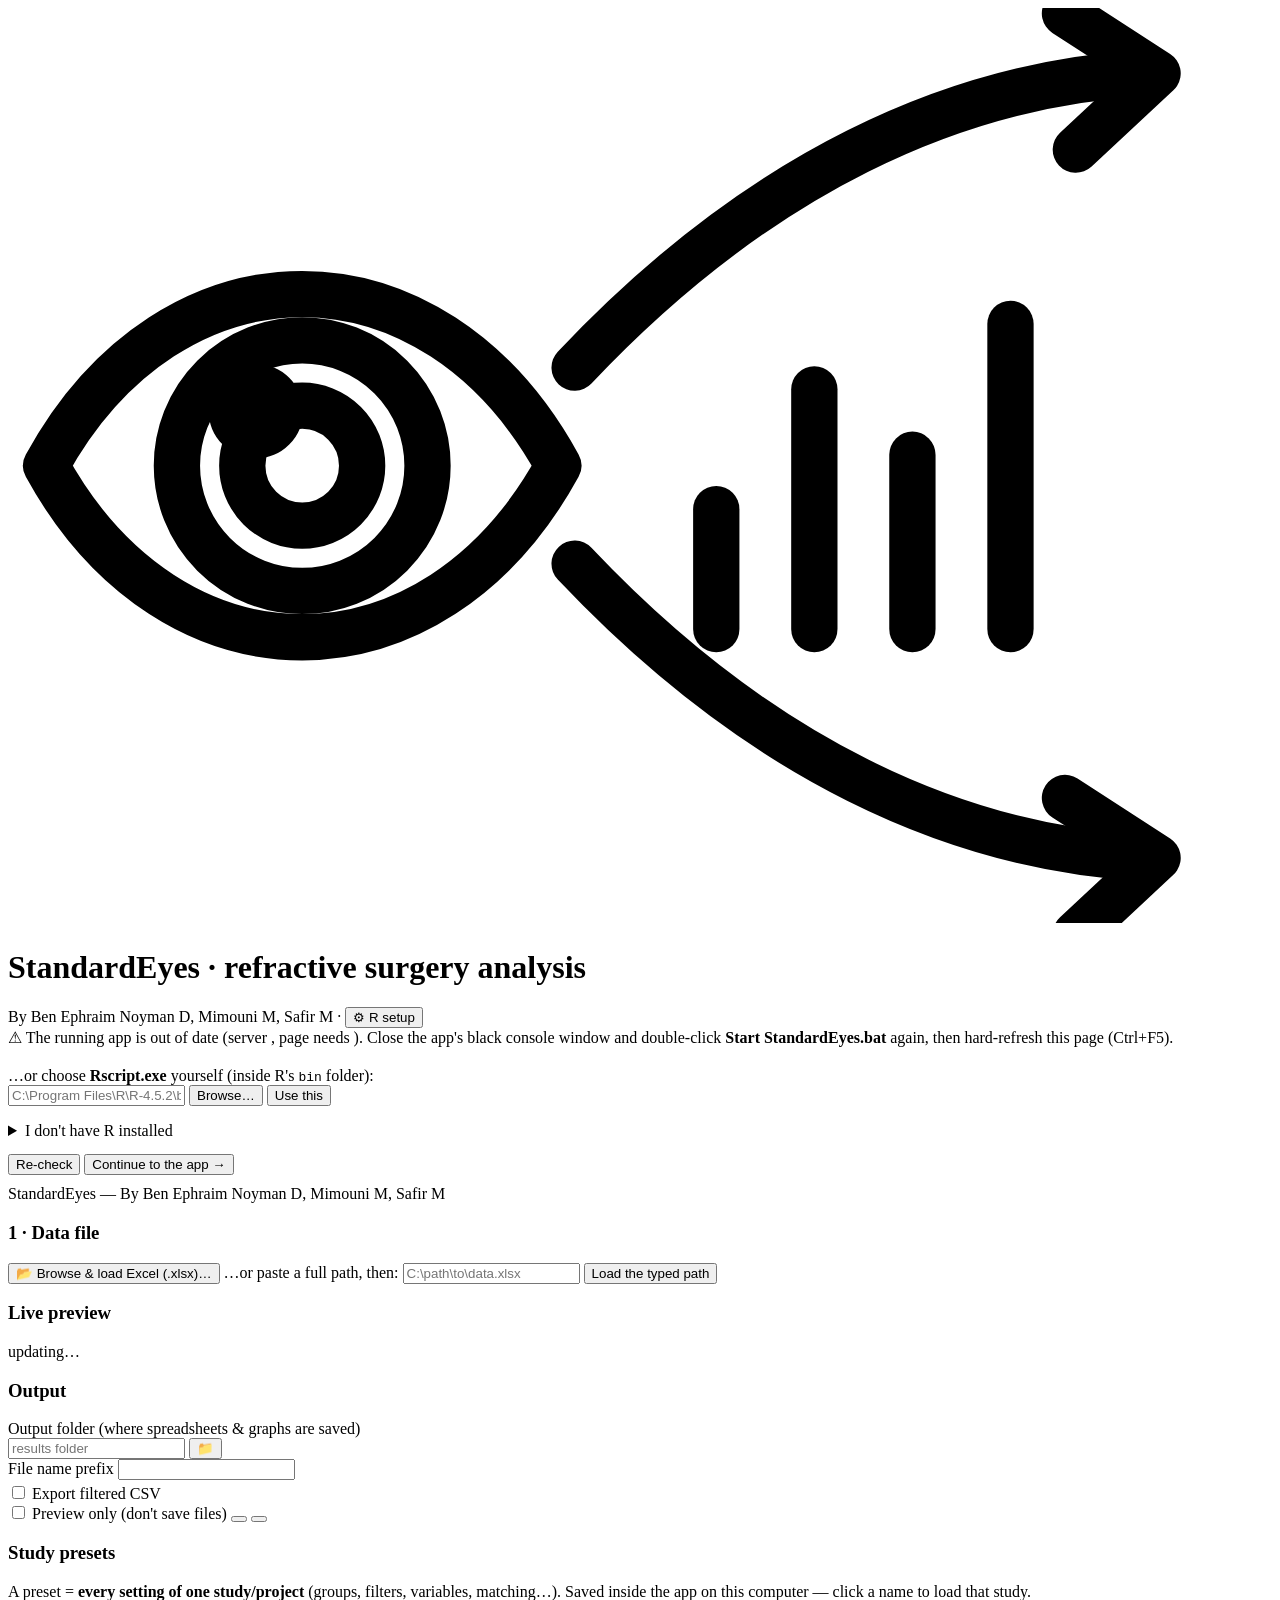
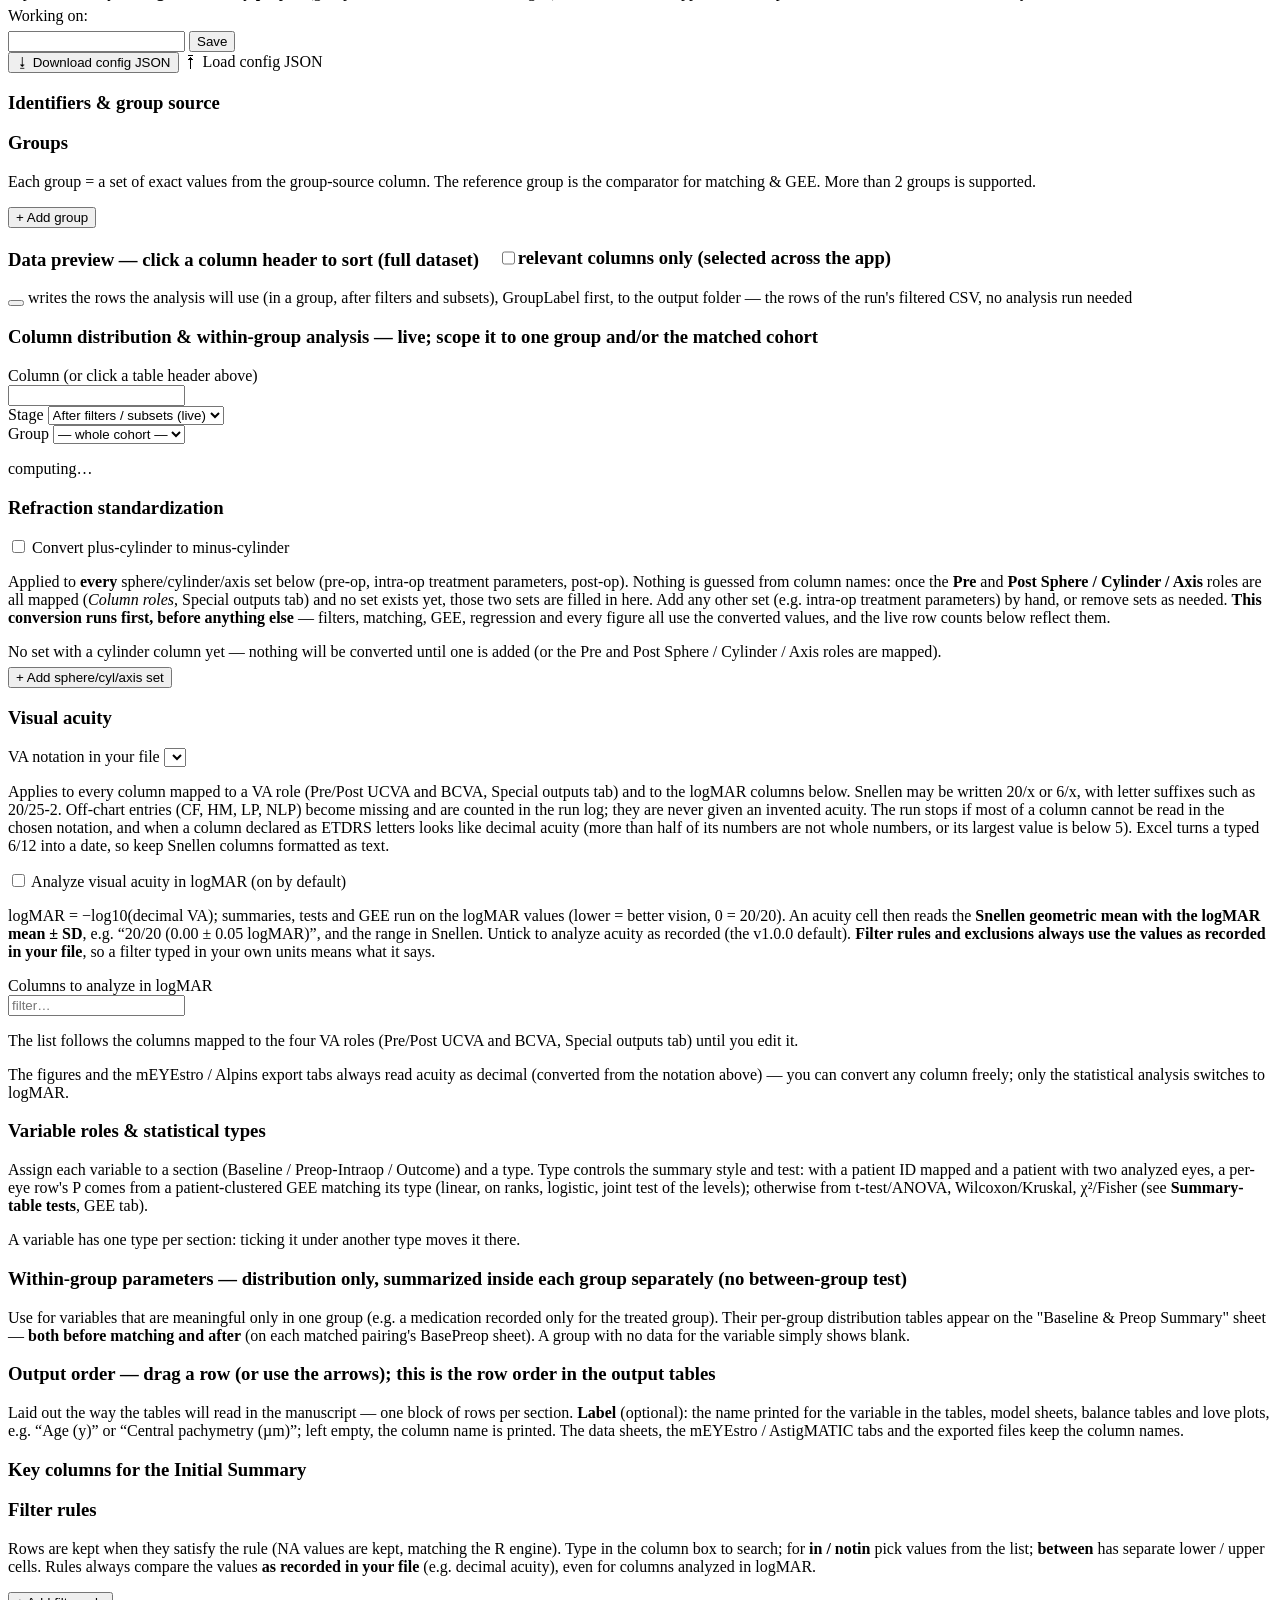
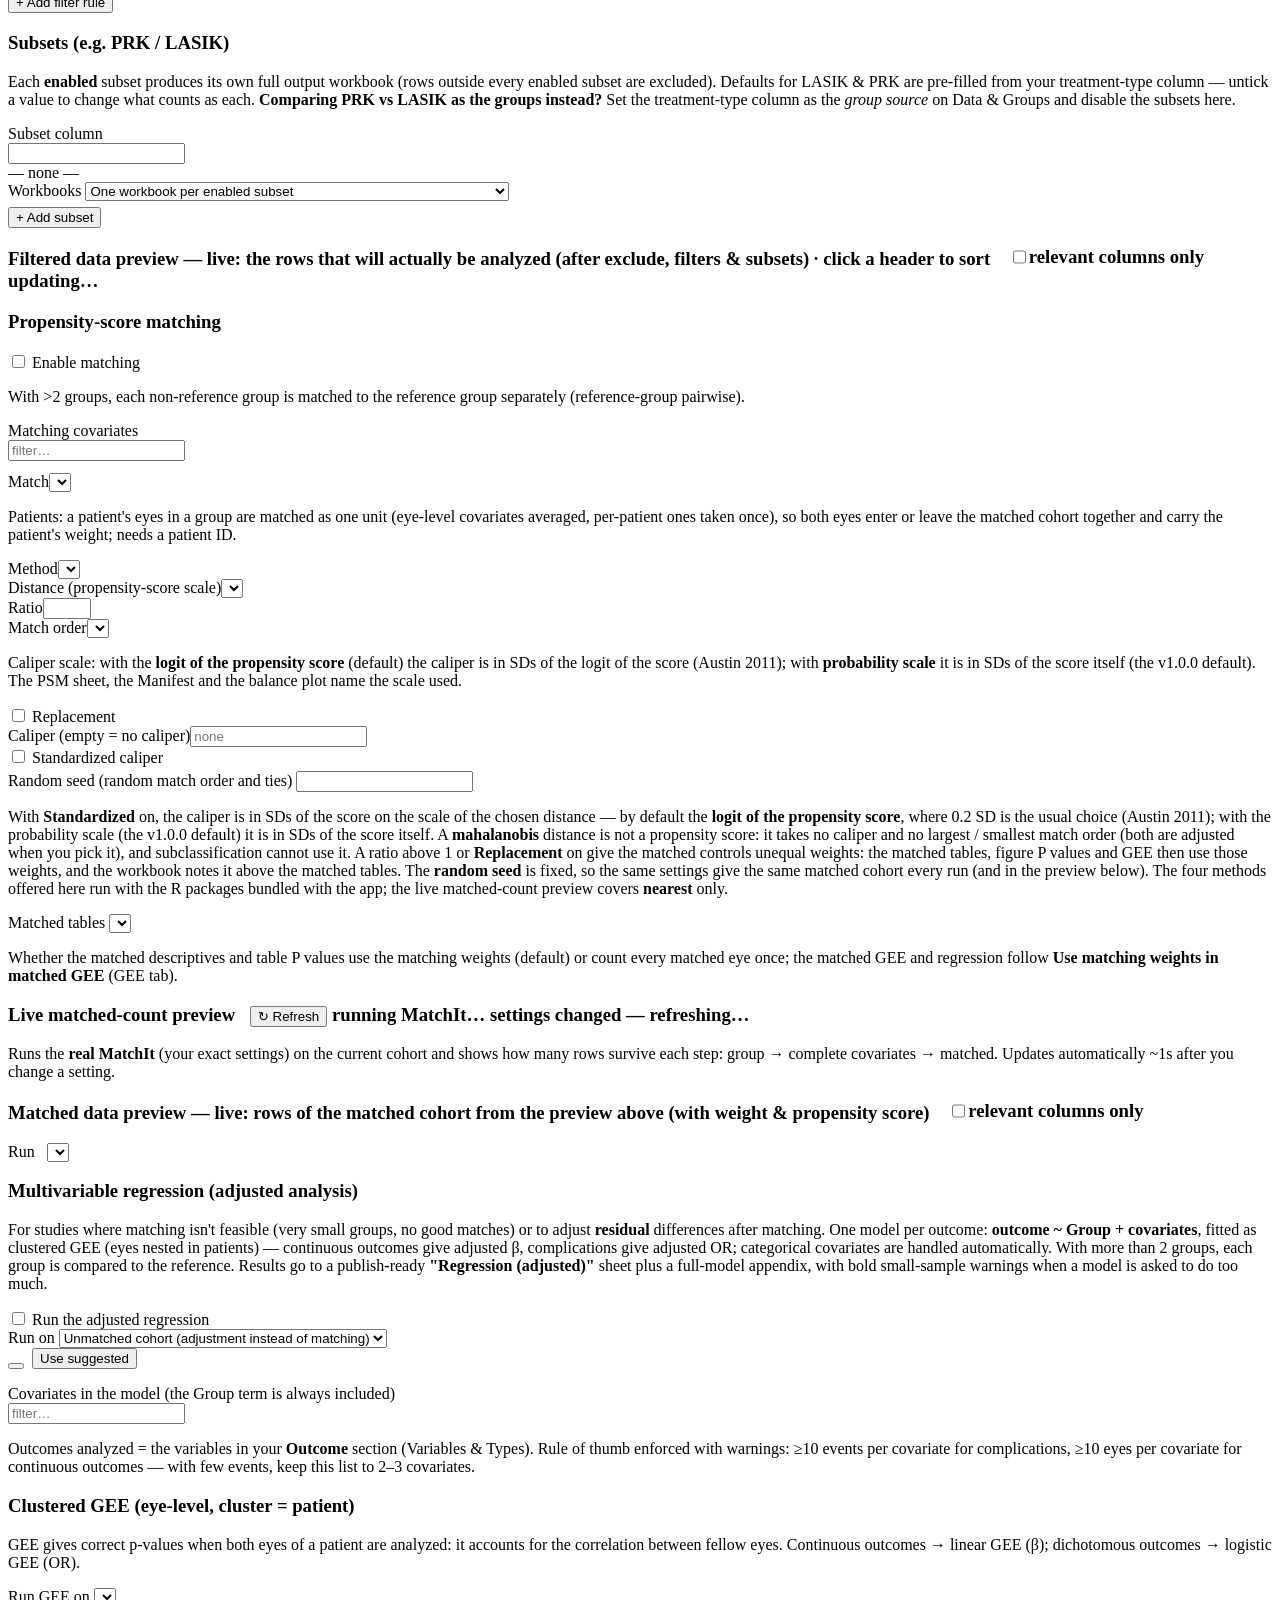
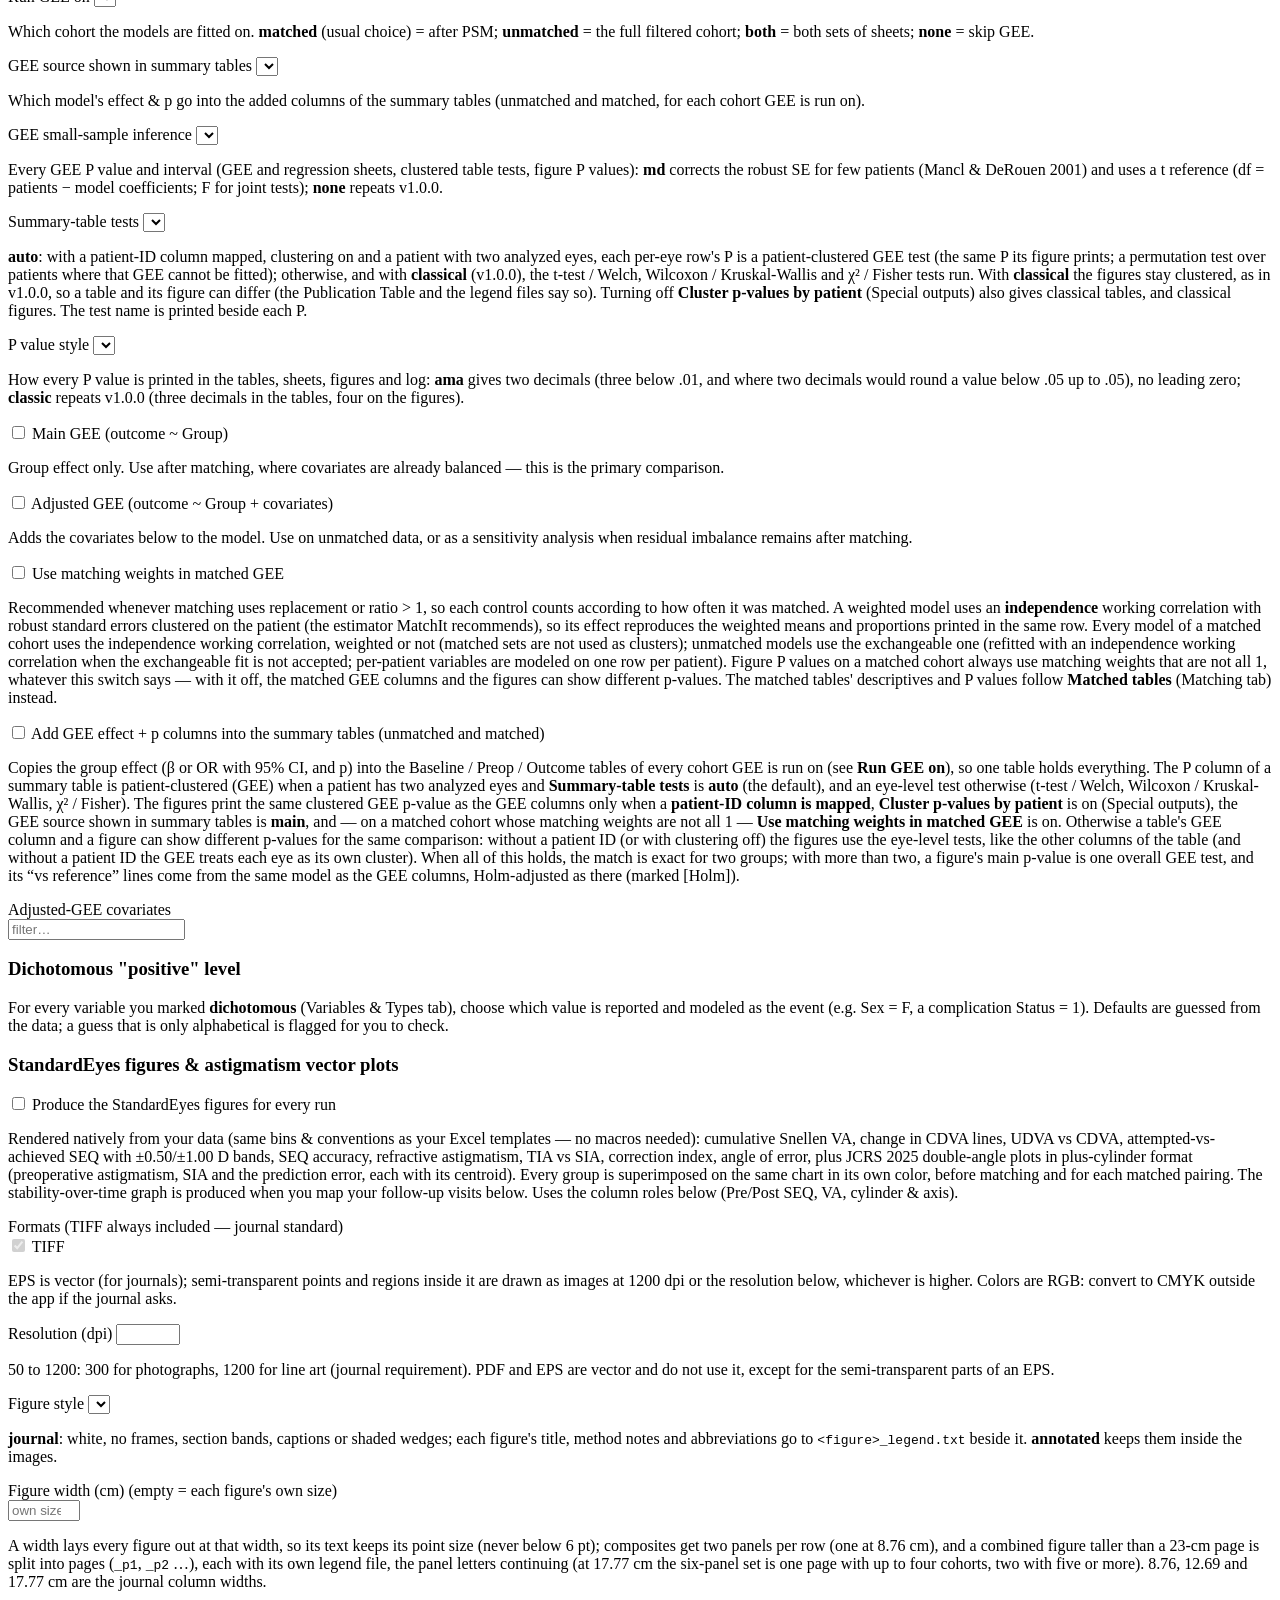
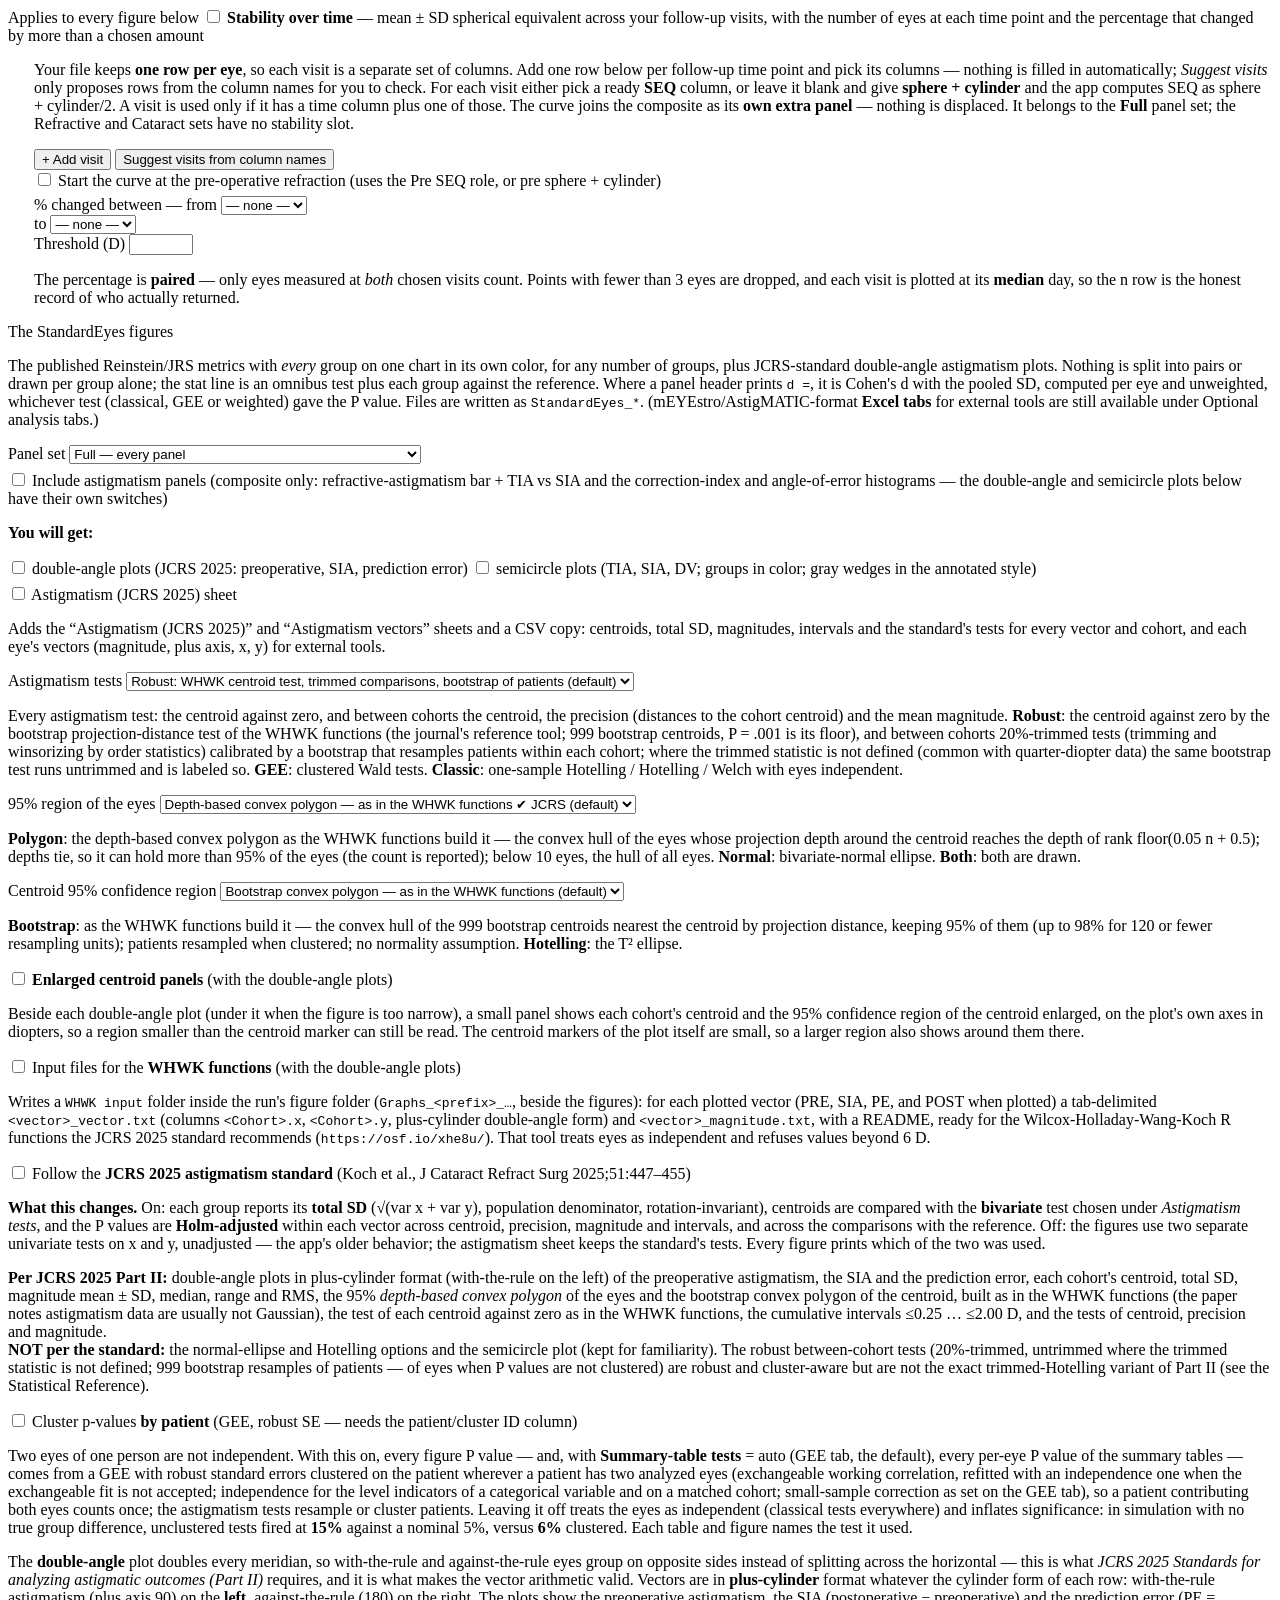
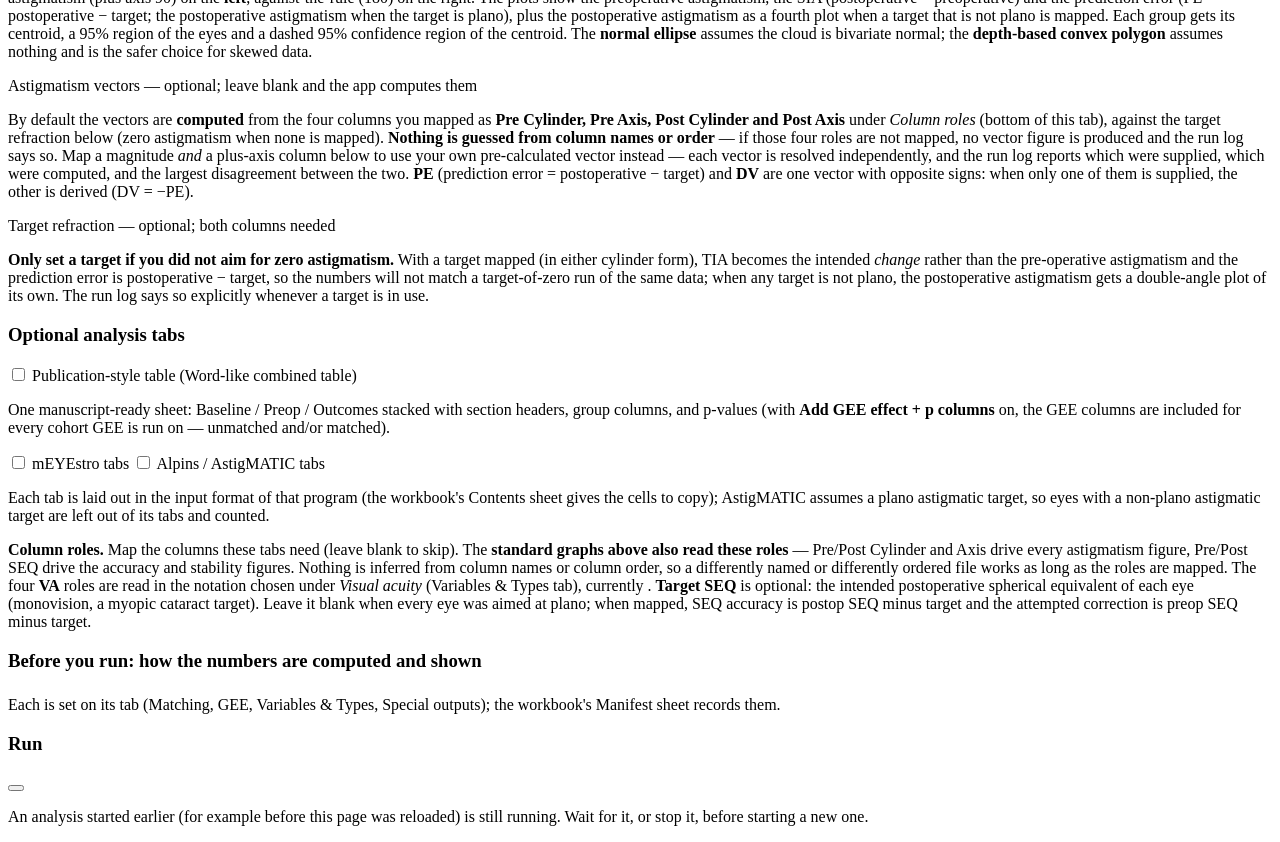
==== commit 3a37897d: "v1.2.0 build 2026-11-12-se.12, change set C (labels, interface, metadata): display labels and print-" ====
--- a/webapp/static/index.html
+++ b/webapp/static/index.html
@@ -31,7 +31,7 @@
 <header class="app">
   <svg class="logo" viewBox="0 0 232 168" role="img" aria-label="StandardEyes logo"><use href="#se-logo"/></svg>
   <h1>Standard<span class="wm2">Eyes</span> <span class="h1sub">· refractive surgery analysis</span></h1>
-  <span class="sub">By Noyman DBE, Mimouni M, Safir M · <span x-text="versionLabel()"></span></span>
+  <span class="sub">By Ben Ephraim Noyman D, Mimouni M, Safir M · <span x-text="versionLabel()"></span></span>
   <span class="spacer"></span>
   <button class="btn secondary" style="margin-right:10px" @click="loadRSetup(false); rSetupOpen=true">⚙ R setup</button>
   <span class="statuslight" :title="appStatus().label">
@@ -102,7 +102,7 @@
       <button class="btn secondary" @click="loadRSetup()">Re-check</button>
       <button class="btn" @click="rSetupOpen=false" x-show="rInfo.rscript">Continue to the app →</button>
     </div>
-    <p class="muted" style="margin-top:10px">StandardEyes — By Noyman DBE, Mimouni M, Safir M</p>
+    <p class="muted" style="margin-top:10px">StandardEyes — By Ben Ephraim Noyman D, Mimouni M, Safir M</p>
   </div>
 </div>
 <div class="layout">
@@ -545,14 +545,14 @@
 
       <div class="card">
         <h3>Output order <span class="muted small">— drag a row (or use the arrows); this is the row order in the output tables</span></h3>
-        <p class="hint">Laid out the way the tables will read in the manuscript — one block of rows per section.</p>
+        <p class="hint">Laid out the way the tables will read in the manuscript — one block of rows per section. <b>Label</b> (optional): the name printed for the variable in the tables, model sheets, balance tables and love plots, e.g. “Age (y)” or “Central pachymetry (µm)”; left empty, the column name is printed. The data sheets, the mEYEstro / AstigMATIC tabs and the exported files keep the column names.</p>
         <template x-for="sec in SECTIONS" :key="sec">
           <div class="jtable">
             <div class="jtable-title" x-text="SECTION_TITLES[sec]"></div>
             <template x-if="s[sec].order.length===0"><div class="jtable-empty muted small">no variables selected yet</div></template>
             <template x-if="s[sec].order.length">
               <table class="jtable-t">
-                <thead><tr><th></th><th>#</th><th>Parameter</th><th style="width:110px">Type</th><th></th></tr></thead>
+                <thead><tr><th></th><th>#</th><th>Parameter</th><th>Label <span class="muted small">(printed)</span></th><th style="width:110px">Type</th><th></th></tr></thead>
                 <tbody>
                   <template x-for="(v,i) in s[sec].order" :key="v">
                     <tr draggable="true"
@@ -564,6 +564,9 @@
                       <td class="grip">⋮⋮</td>
                       <td class="rownum" x-text="i+1"></td>
                       <td class="pname" x-text="v"></td>
+                      <td><input type="text" class="labelin" :value="labelOf(v)" :placeholder="v"
+                                 :aria-label="'label printed for '+v" @input="setLabel(v,$event.target.value)"
+                                 @dragstart.stop.prevent draggable="false"></td>
                       <td><span class="typetag" x-text="varType(sec,v)"></span></td>
                       <td class="rowbtns">
                         <button class="btn ghost sm" @click="moveVar(sec,i,-1)" :disabled="i===0" title="move up">↑</button>
@@ -574,6 +577,20 @@
                 </tbody>
               </table>
             </template>
+          </div>
+        </template>
+        <template x-if="otherLabelVars().length">
+          <div class="jtable">
+            <div class="jtable-title">Other printed variables <span class="muted small" style="font-family:inherit;font-weight:400">— within-group variables and covariates (matching, GEE, regression)</span></div>
+            <div class="grid3">
+              <template x-for="v in otherLabelVars()" :key="'lab'+v">
+                <div>
+                  <label class="field" x-text="v"></label>
+                  <input type="text" class="labelin" :value="labelOf(v)" :placeholder="v"
+                         :aria-label="'label printed for '+v" @input="setLabel(v,$event.target.value)">
+                </div>
+              </template>
+            </div>
           </div>
         </template>
       </div>
@@ -1377,10 +1394,21 @@
       <template x-if="resultSheet.data">
         <div class="card">
           <h3>Preview: <span x-text="resultSheet.sheet"></span></h3>
+          <!-- the sheet as the workbook holds it: long cells wrap inside bounded
+               columns, and a row with only its first cell filled (a title, a
+               note, a footnote) spans the table, so the group columns of a
+               Publication Table stay in view -->
           <div class="tablewrap">
-            <table class="data">
-              <thead><tr><template x-for="c in resultSheet.data.columns" :key="c"><th x-text="c"></th></template></tr></thead>
-              <tbody><template x-for="(row,ri) in resultSheet.data.rows" :key="ri"><tr><template x-for="(cell,ci) in row" :key="ci"><td x-text="cell"></td></template></tr></template></tbody>
+            <table class="data sheetview">
+              <thead><tr><template x-for="(c,ci) in resultSheet.data.columns" :key="'h'+ci">
+                <th x-show="!(ci>0 && sheetNoteRow(resultSheet.data.columns))"
+                    :colspan="ci===0 && sheetNoteRow(resultSheet.data.columns) ? resultSheet.data.columns.length : null"
+                    :class="ci===0 && sheetNoteRow(resultSheet.data.columns) ? 'note' : ''"><div class="cellwrap" x-text="c"></div></th>
+              </template></tr></thead>
+              <tbody><template x-for="(row,ri) in resultSheet.data.rows" :key="ri"><tr><template x-for="(cell,ci) in row" :key="ci">
+                <td x-show="!(ci>0 && sheetNoteRow(row))" :colspan="ci===0 && sheetNoteRow(row) ? row.length : null"
+                    :class="ci===0 && sheetNoteRow(row) ? 'note' : ''"><div class="cellwrap" x-text="cell"></div></td>
+              </template></tr></template></tbody>
             </table>
           </div>
         </div>
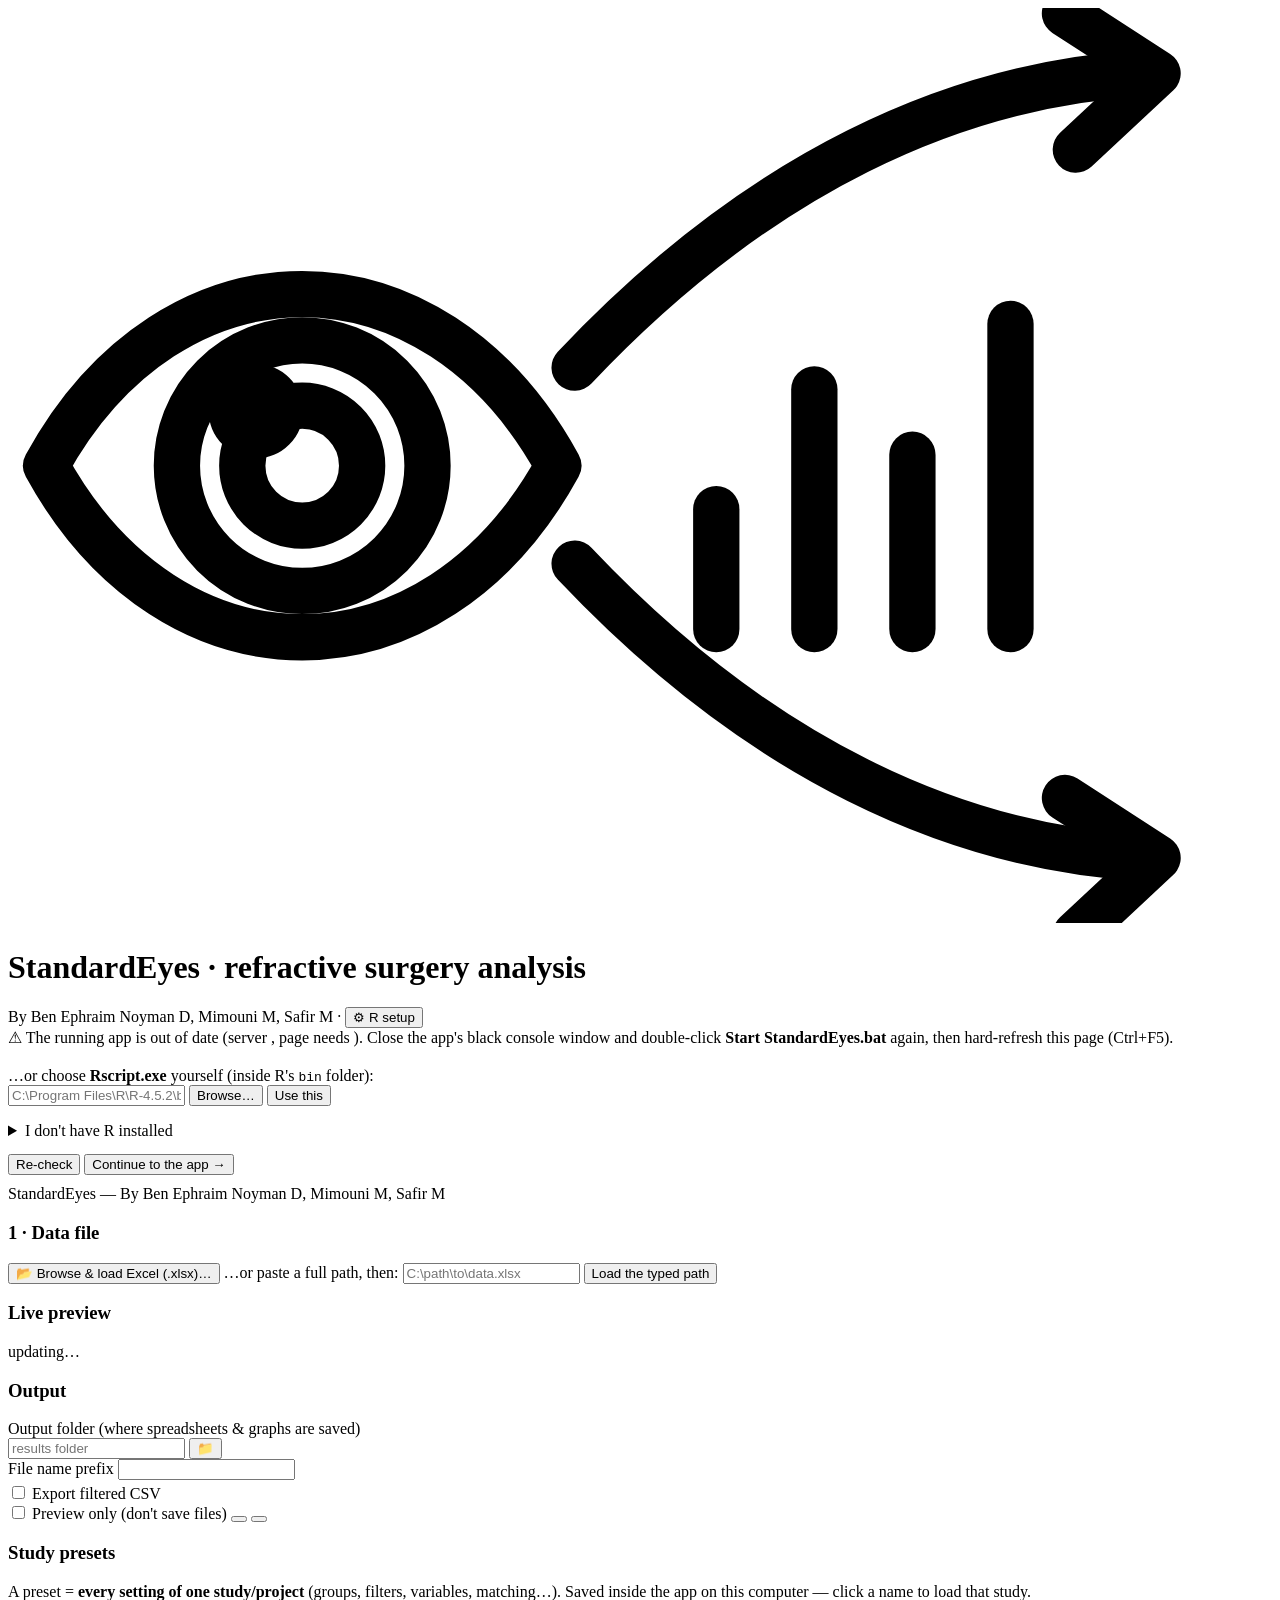
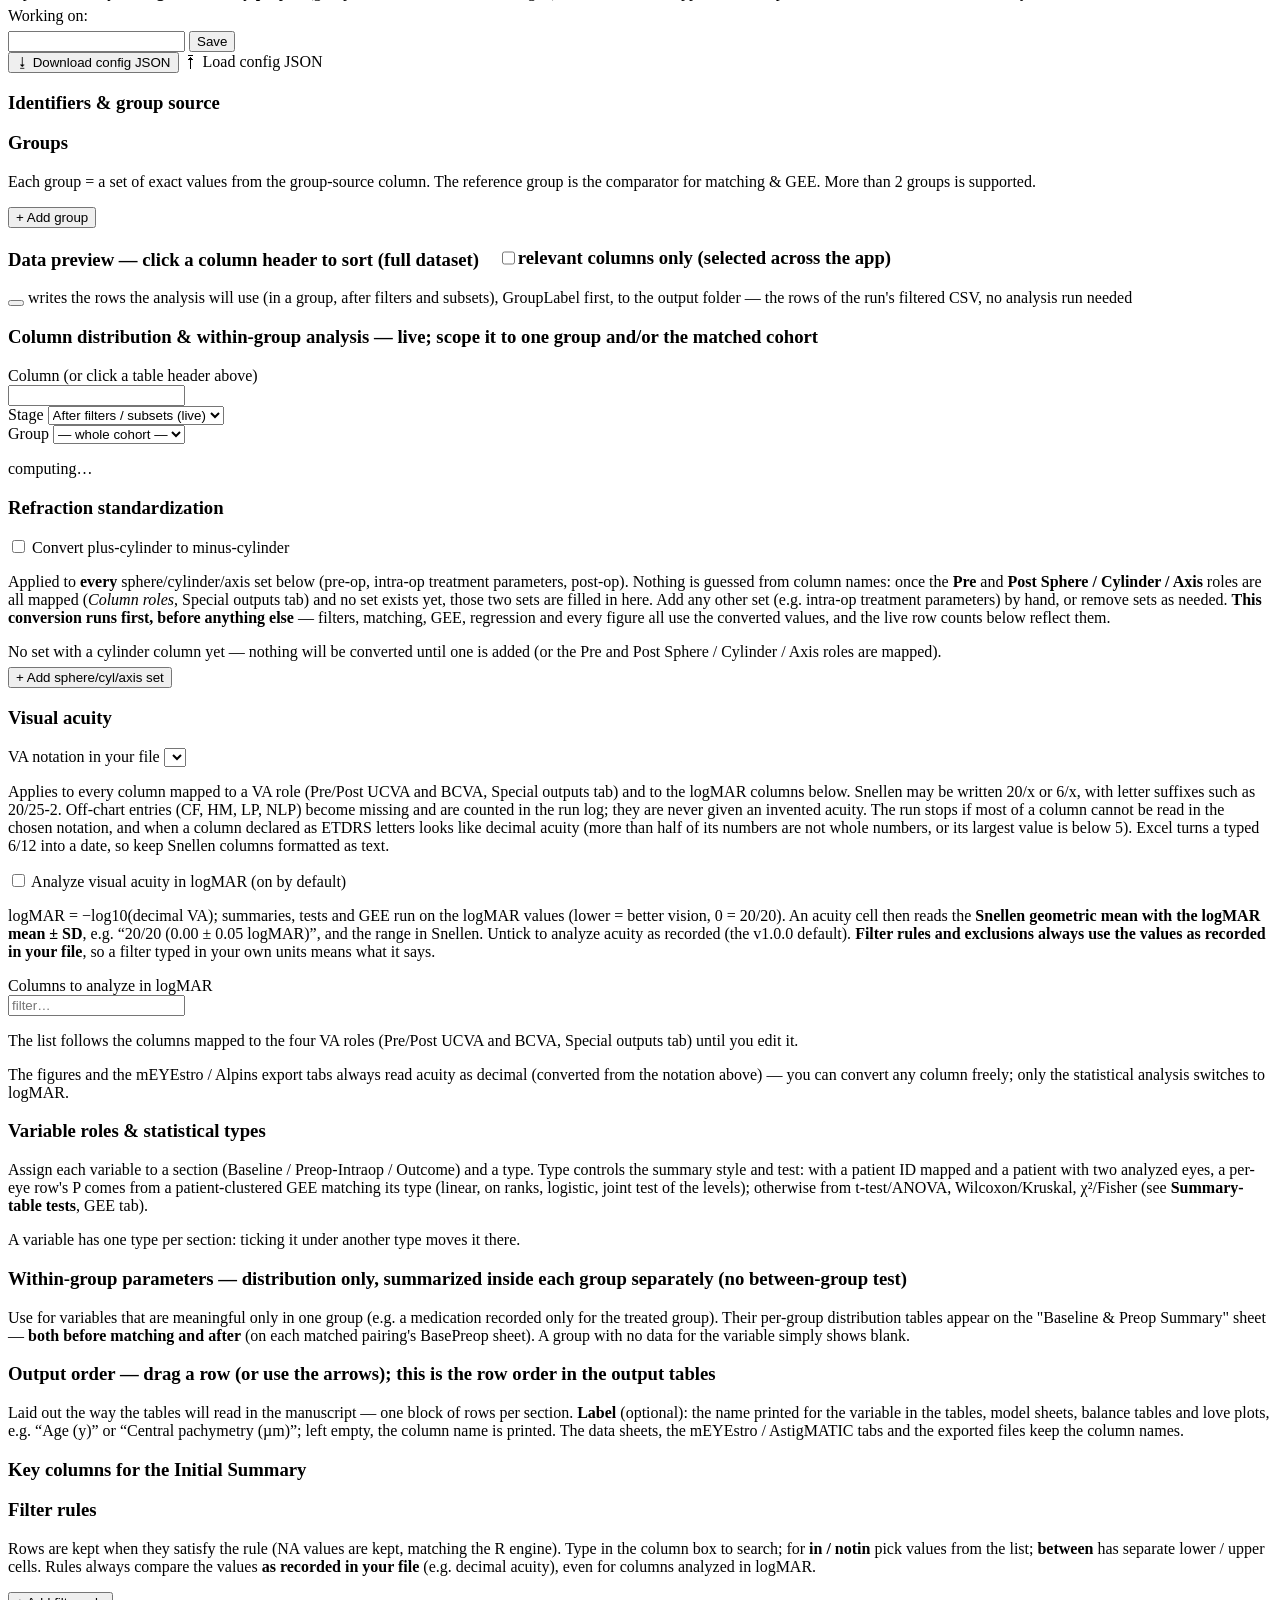
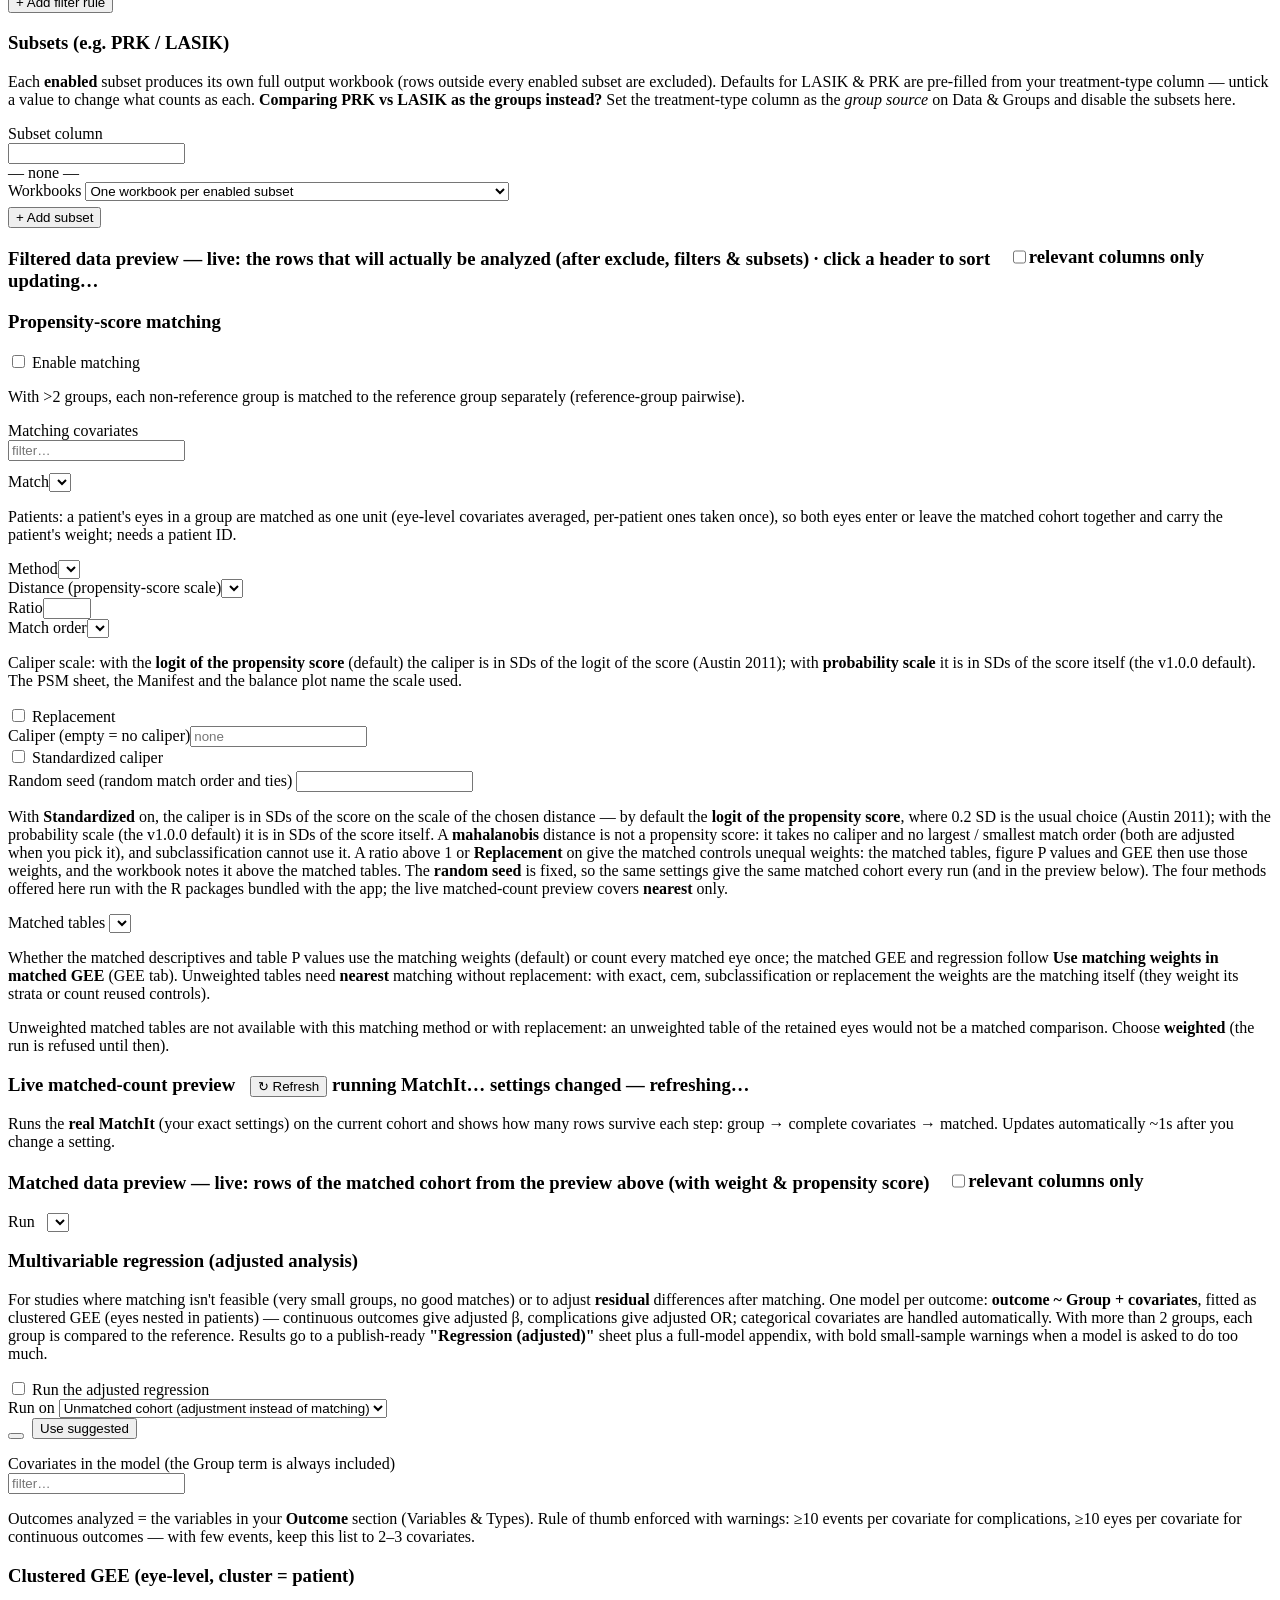
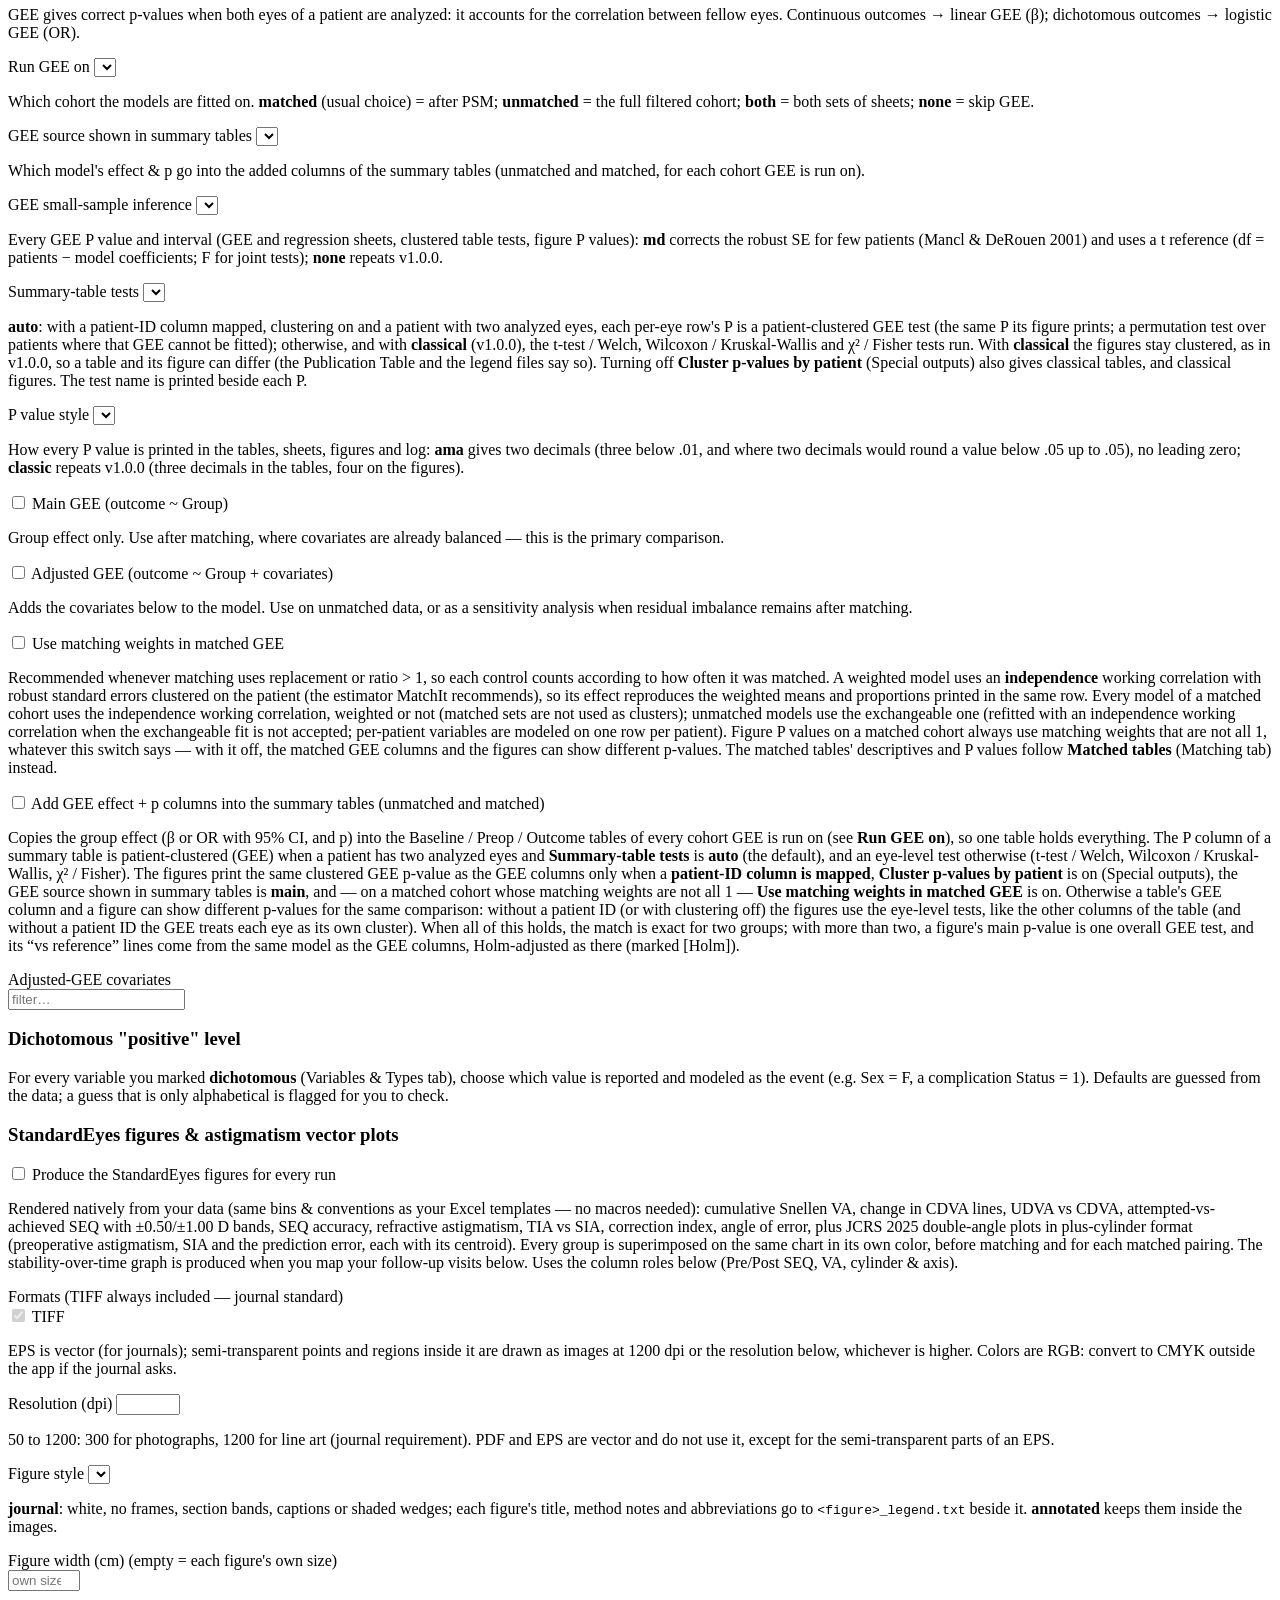
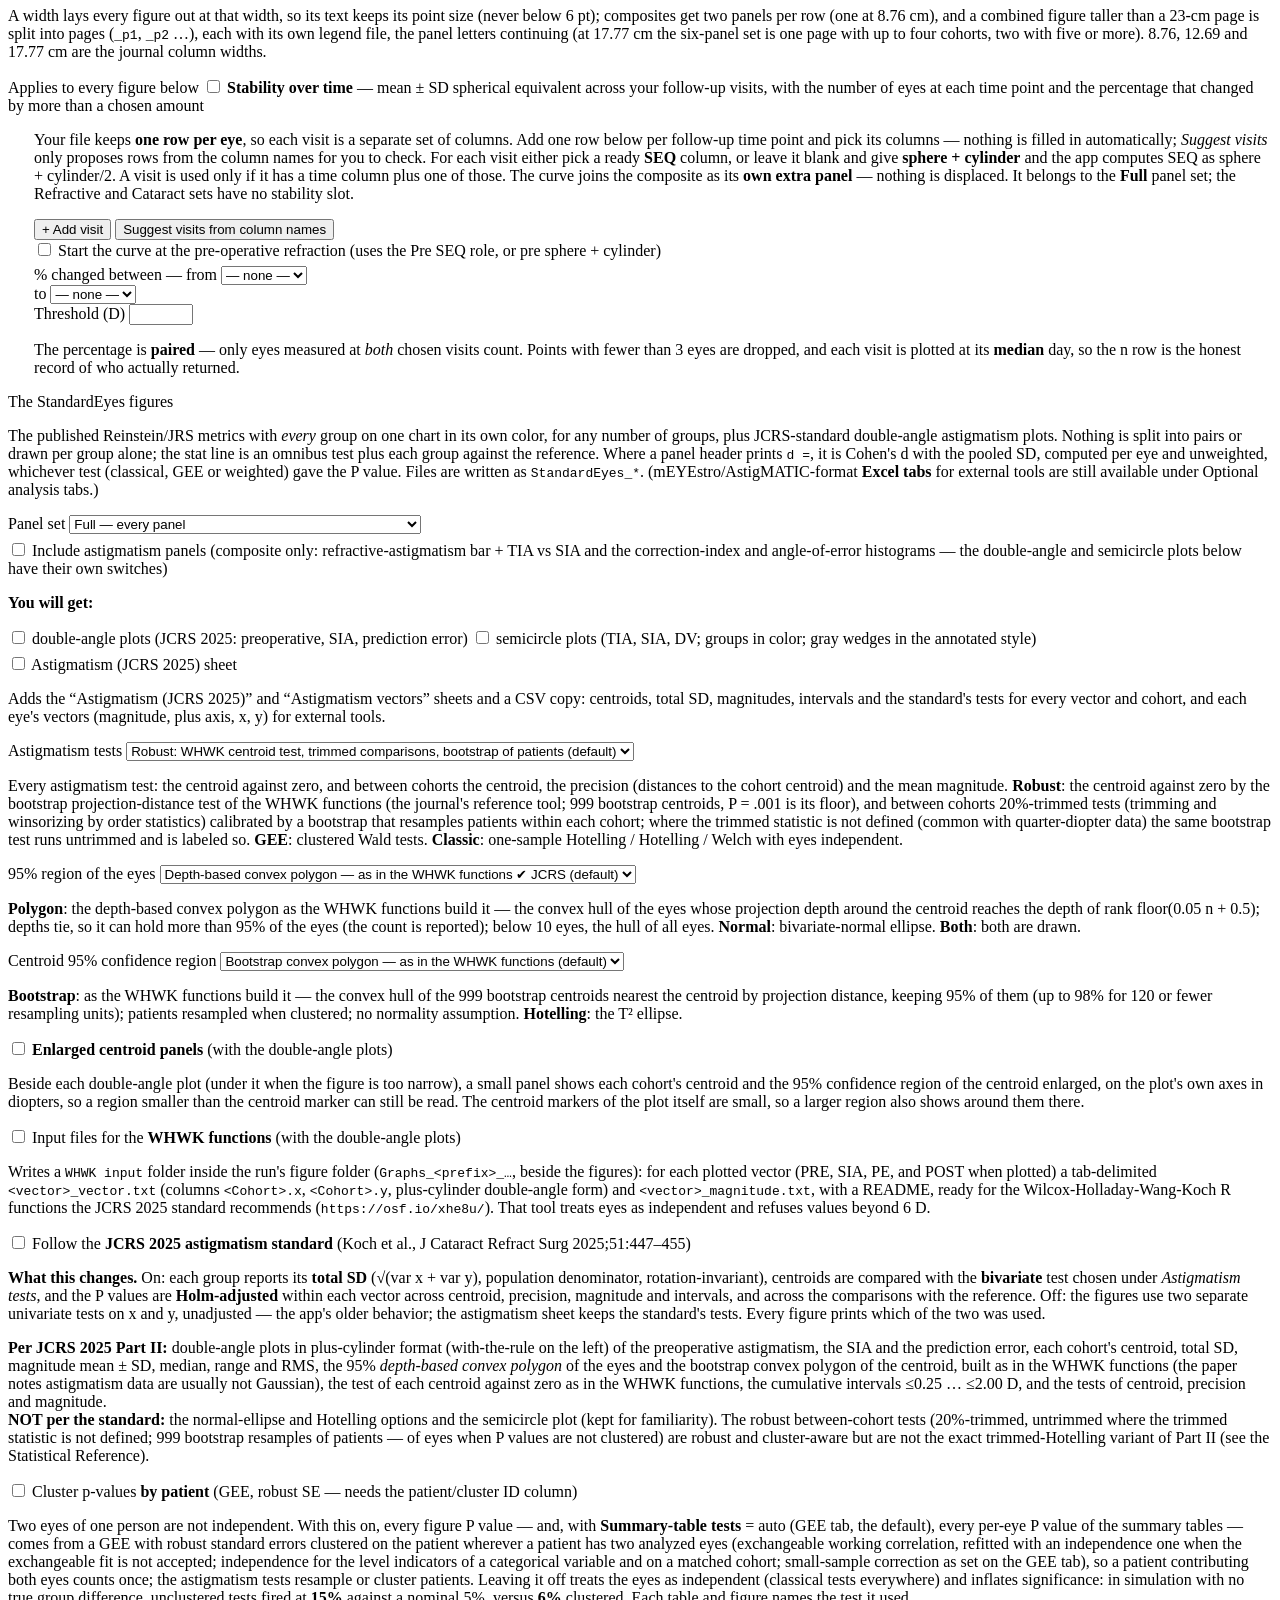
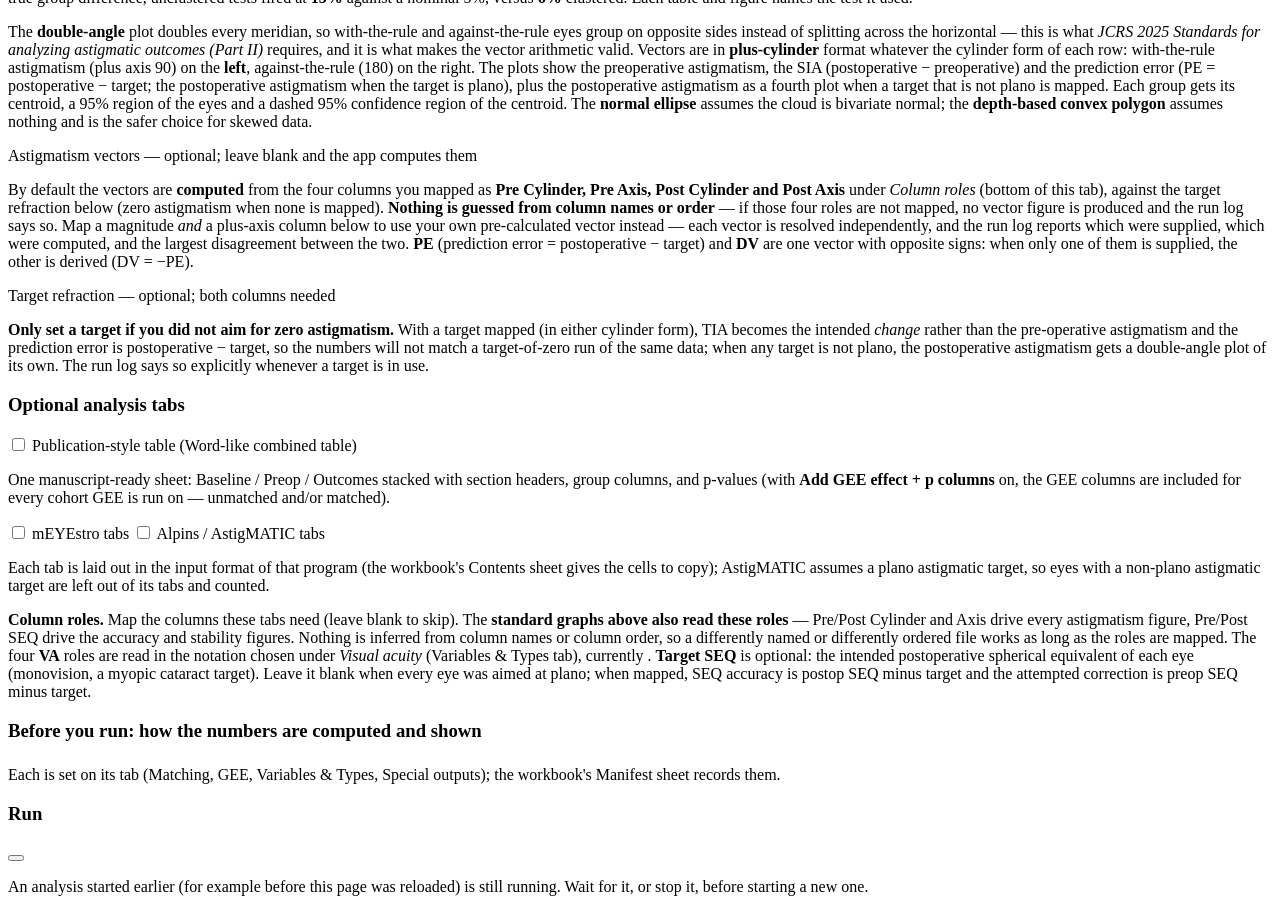
==== commit e0e0decd: "v1.2.0 build 2026-11-12-se.12, review fixes: NE per comparison, valid rank / permutation P kept, unw" ====
--- a/webapp/static/index.html
+++ b/webapp/static/index.html
@@ -844,9 +844,10 @@
         <p class="opt-hint" style="margin-left:0">With <b>Standardized</b> on, the caliper is in SDs of the score on the scale of the chosen distance — by default the <b>logit of the propensity score</b>, where 0.2 SD is the usual choice (Austin 2011); with the probability scale (the v1.0.0 default) it is in SDs of the score itself. A <b>mahalanobis</b> distance is not a propensity score: it takes no caliper and no largest / smallest match order (both are adjusted when you pick it), and subclassification cannot use it. A ratio above 1 or <b>Replacement</b> on give the matched controls unequal weights: the matched tables, figure P values and GEE then use those weights, and the workbook notes it above the matched tables. The <b>random seed</b> is fixed, so the same settings give the same matched cohort every run (and in the preview below). The four methods offered here run with the R packages bundled with the app; the live matched-count preview covers <b>nearest</b> only.</p>
         <div class="grid2" style="margin-top:12px">
           <div><label class="field" for="matched-table-weights">Matched tables</label>
-            <select id="matched-table-weights" x-model="s.matched_table_weights"><template x-for="o in MATCHED_TABLE_WEIGHTS.concat(MATCHED_TABLE_WEIGHTS.some(u=>u[0]===s.matched_table_weights) ? [] : [[s.matched_table_weights, s.matched_table_weights+' (from the loaded settings)']])" :key="o[0]"><option :value="o[0]" x-text="o[1]"></option></template></select></div>
-        </div>
-        <p class="opt-hint" style="margin-left:0">Whether the matched descriptives and table P values use the matching weights (default) or count every matched eye once; the matched GEE and regression follow <b>Use matching weights in matched GEE</b> (GEE tab).</p>
+            <select id="matched-table-weights" x-model="s.matched_table_weights"><template x-for="o in MATCHED_TABLE_WEIGHTS.concat(MATCHED_TABLE_WEIGHTS.some(u=>u[0]===s.matched_table_weights) ? [] : [[s.matched_table_weights, s.matched_table_weights+' (from the loaded settings)']])" :key="o[0]"><option :value="o[0]" x-text="o[1]" :disabled="o[0]==='none' && !mtwNoneOk() && s.matched_table_weights!=='none'"></option></template></select></div>
+        </div>
+        <p class="opt-hint" style="margin-left:0">Whether the matched descriptives and table P values use the matching weights (default) or count every matched eye once; the matched GEE and regression follow <b>Use matching weights in matched GEE</b> (GEE tab). Unweighted tables need <b>nearest</b> matching without replacement: with exact, cem, subclassification or replacement the weights are the matching itself (they weight its strata or count reused controls).</p>
+        <p class="opt-hint warnline" style="margin-left:0" x-show="s.matched_table_weights==='none' && !mtwNoneOk()">Unweighted matched tables are not available with this matching method or with replacement: an unweighted table of the retained eyes would not be a matched comparison. Choose <b>weighted</b> (the run is refused until then).</p>
       </div>
 
       <div class="card" x-show="s.do_matching">
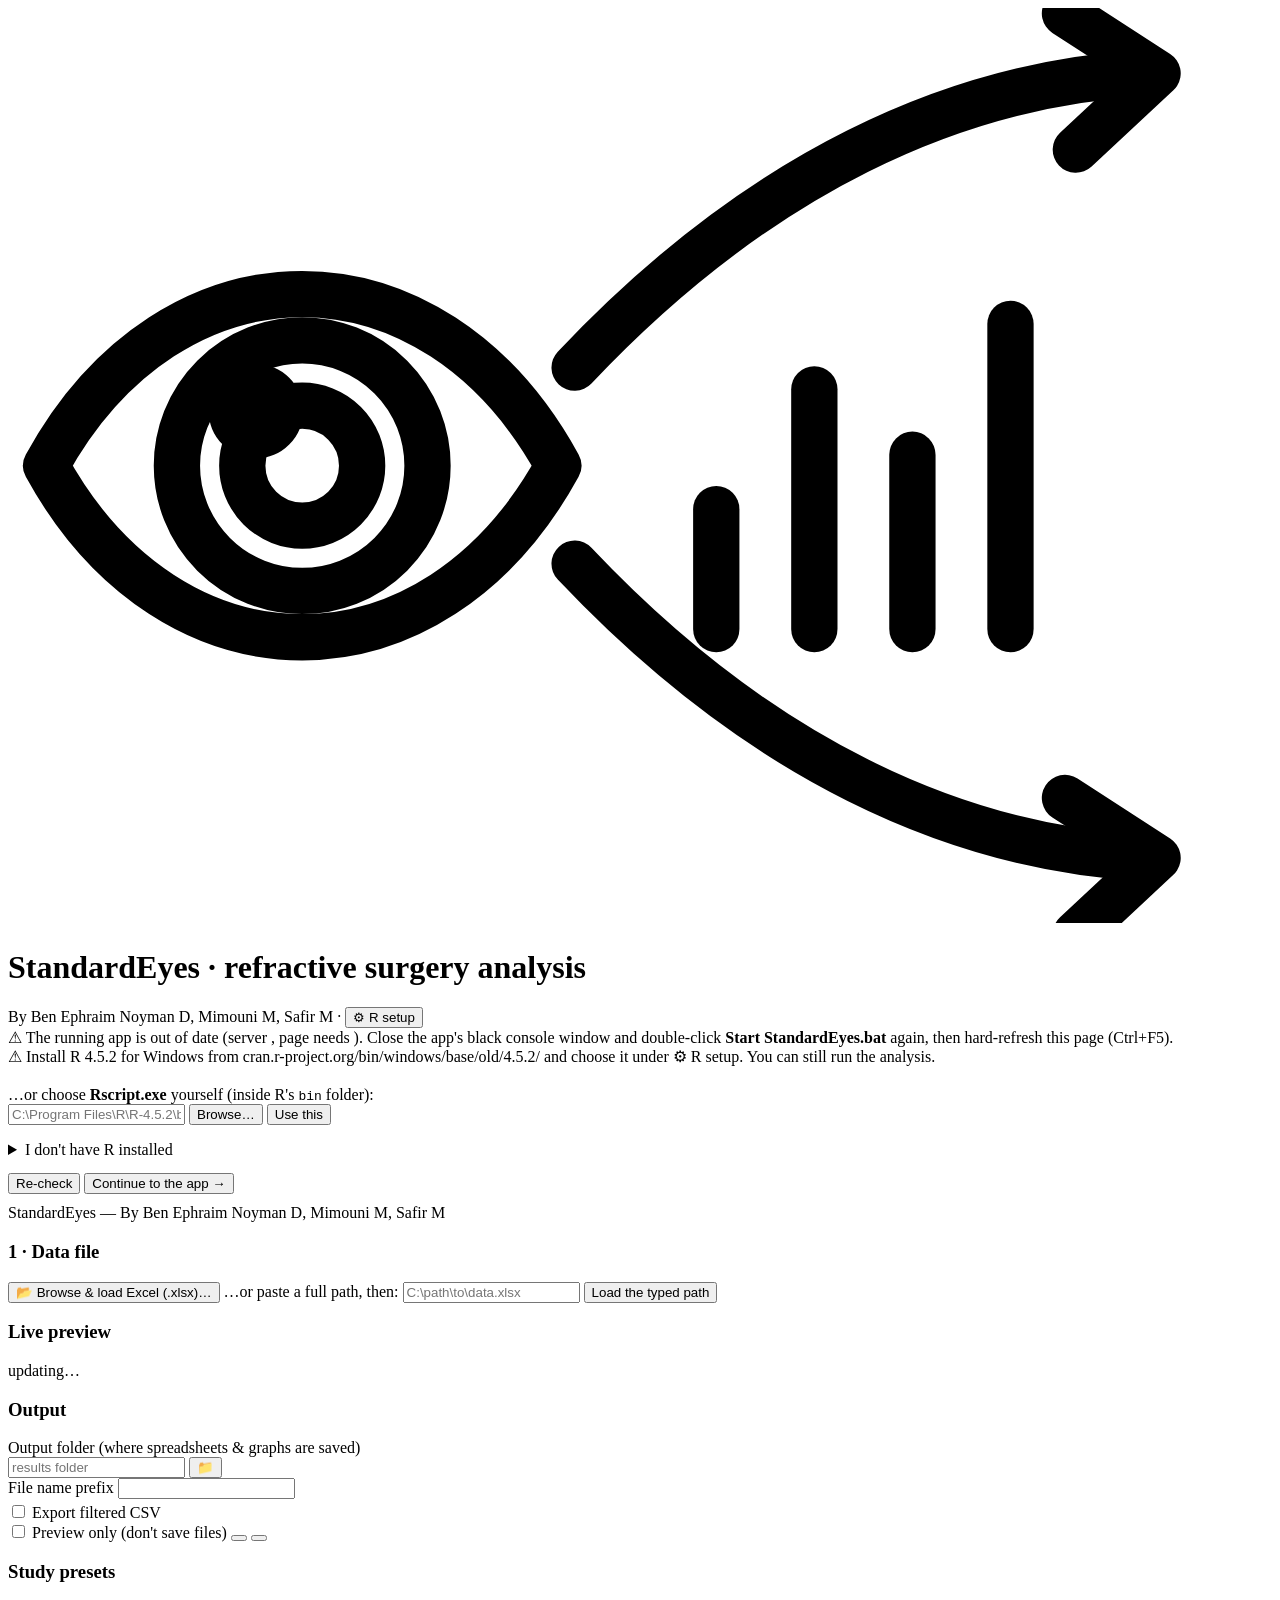
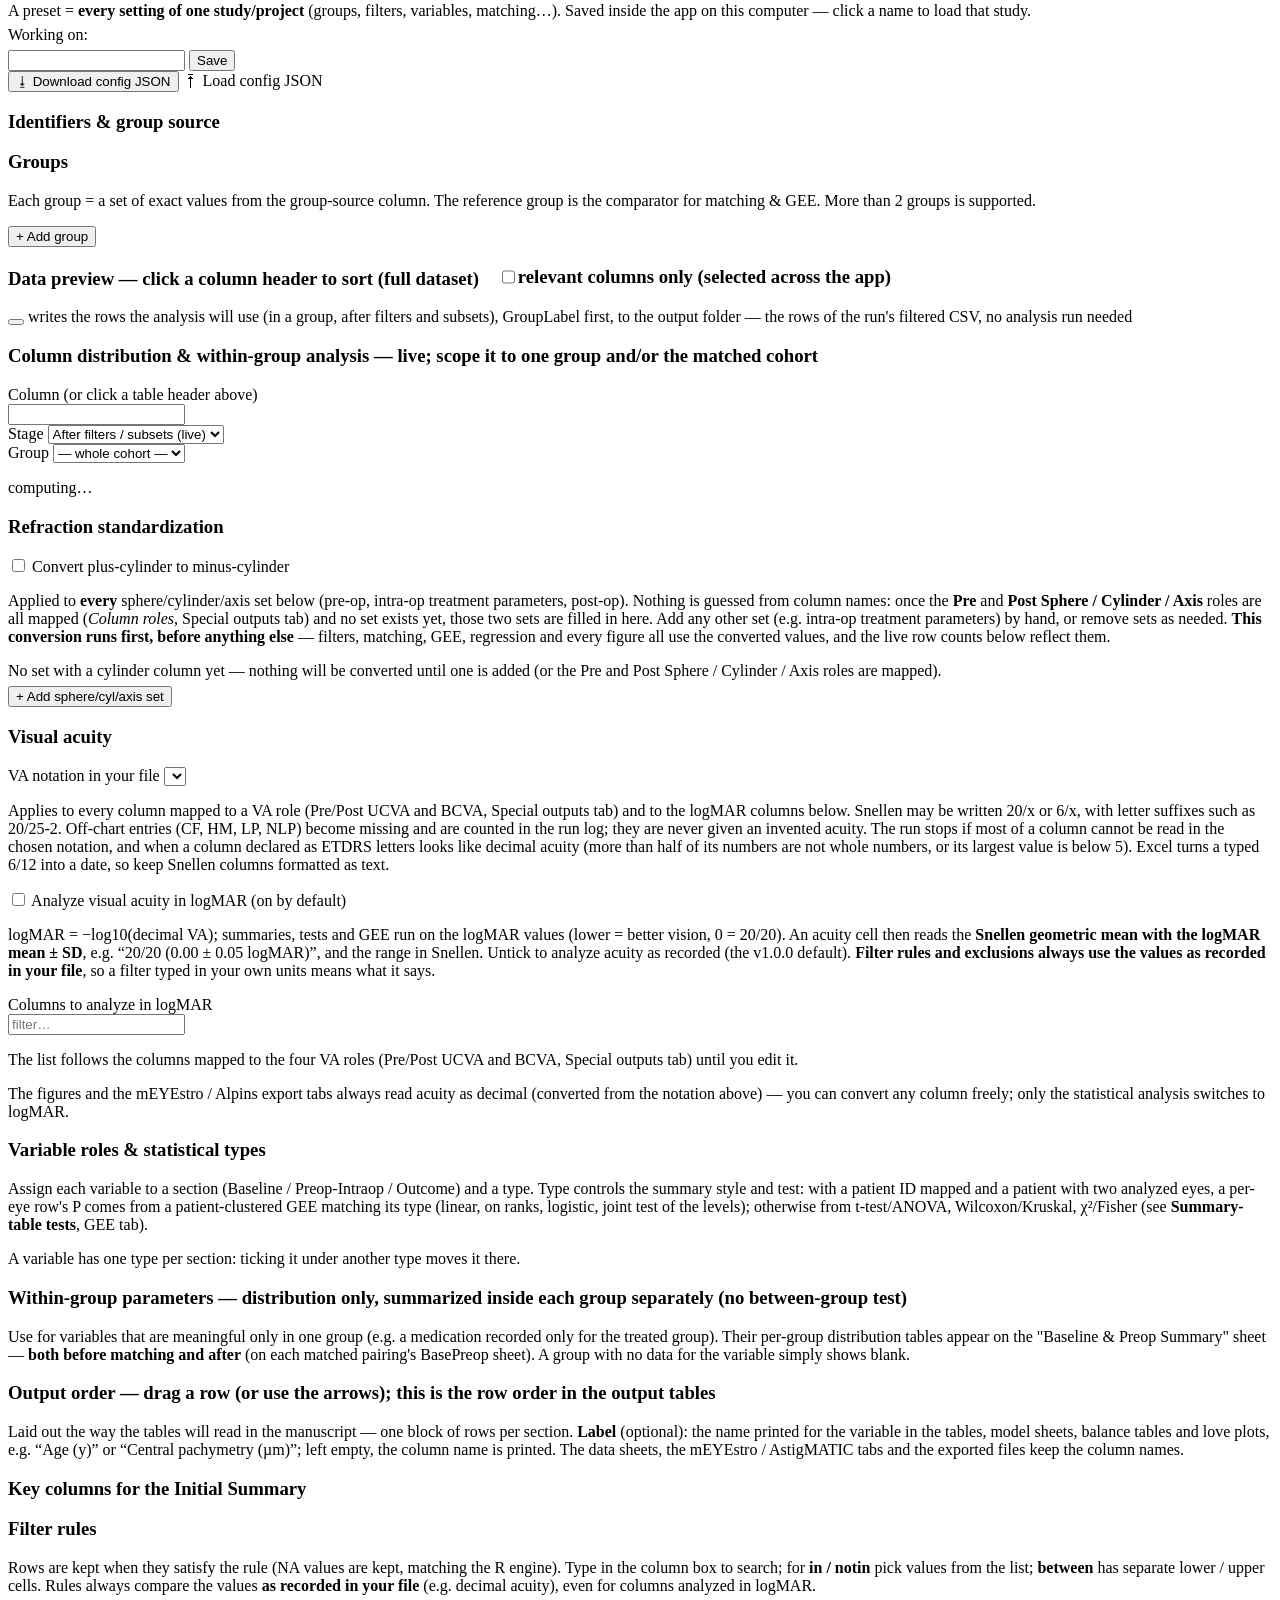
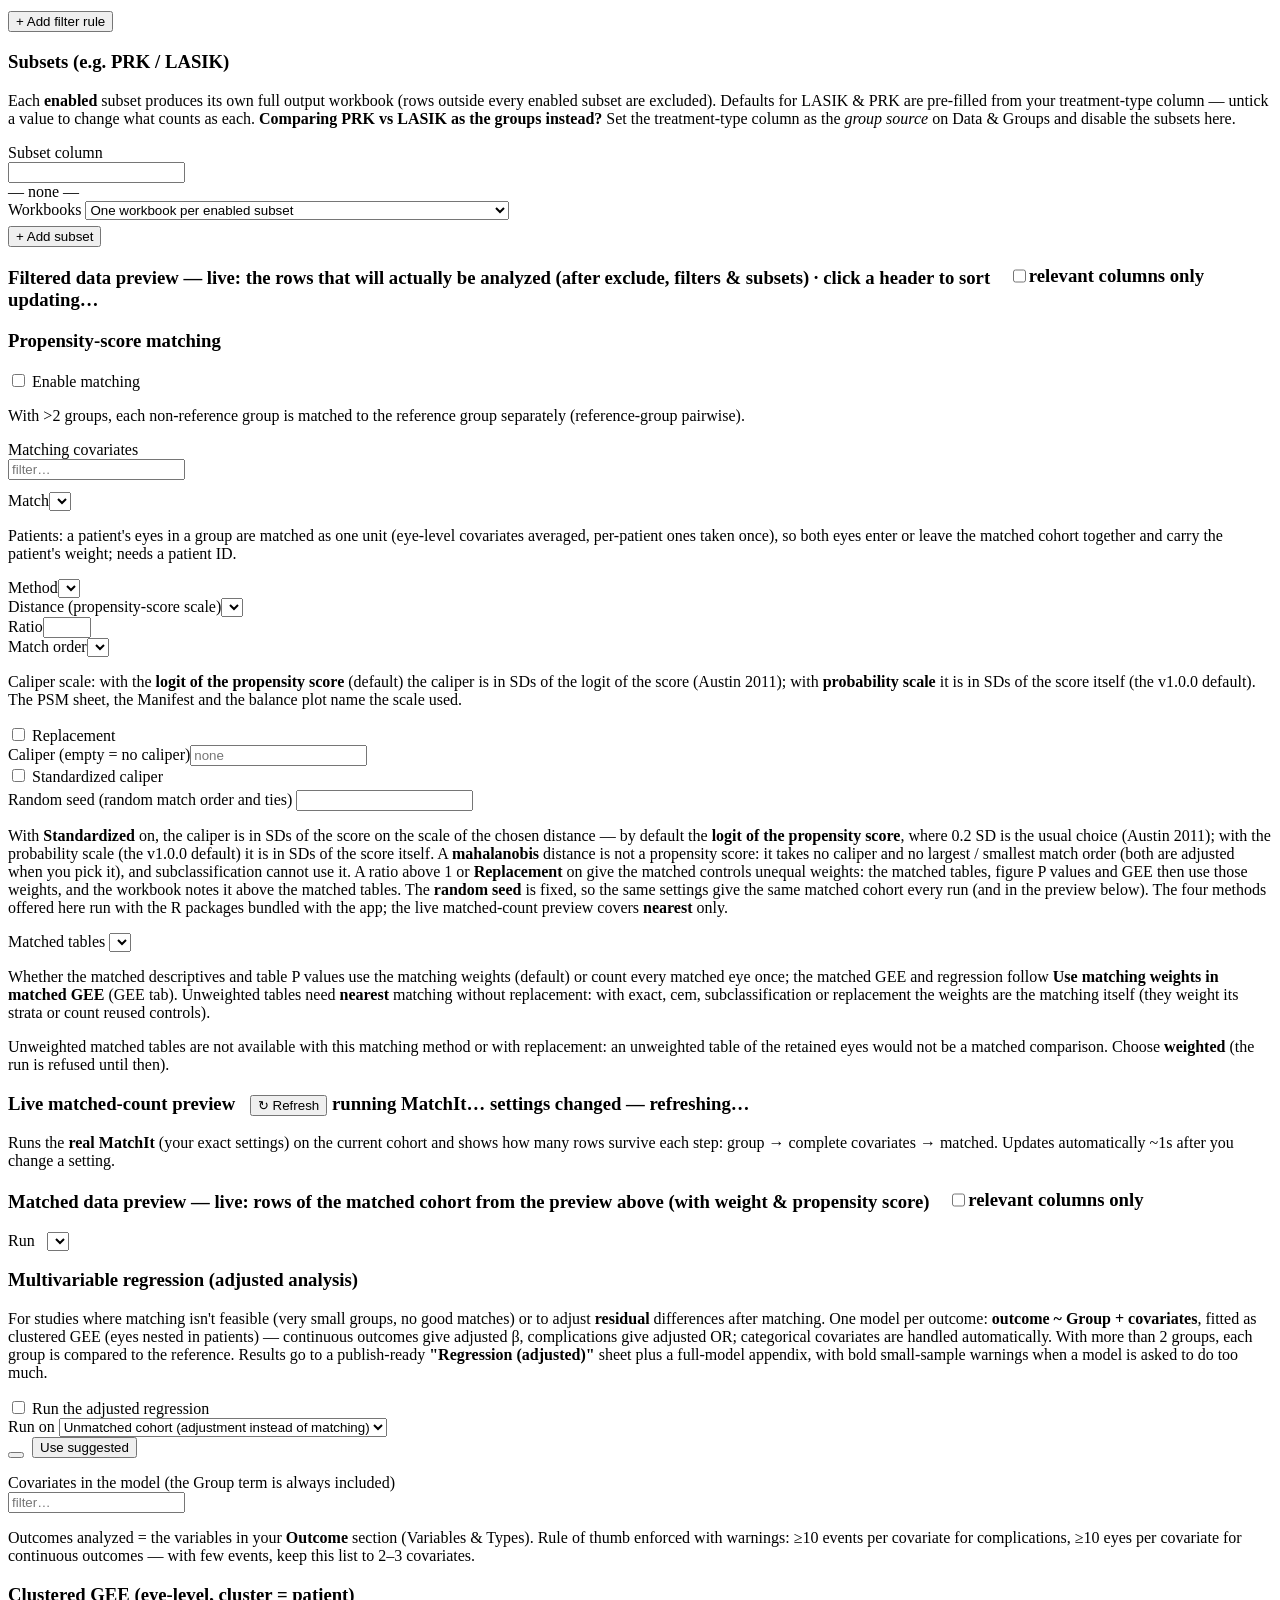
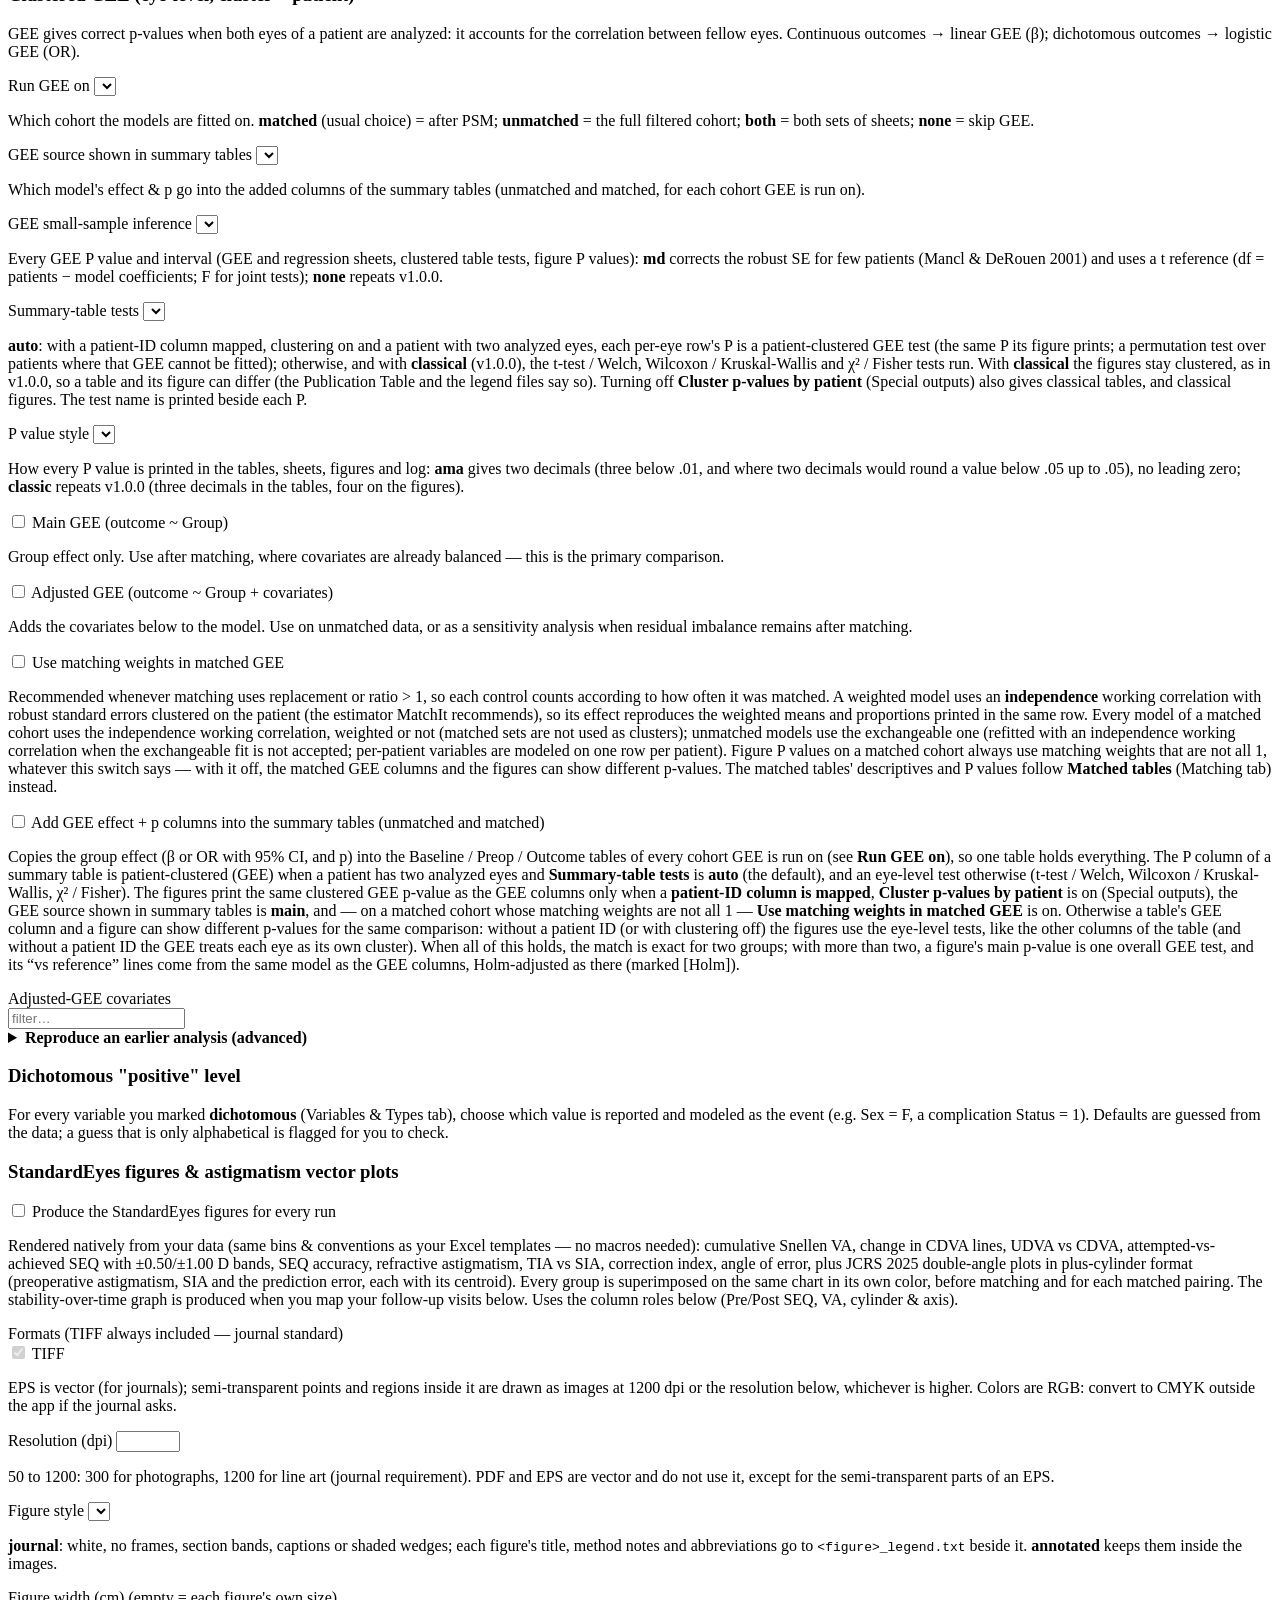
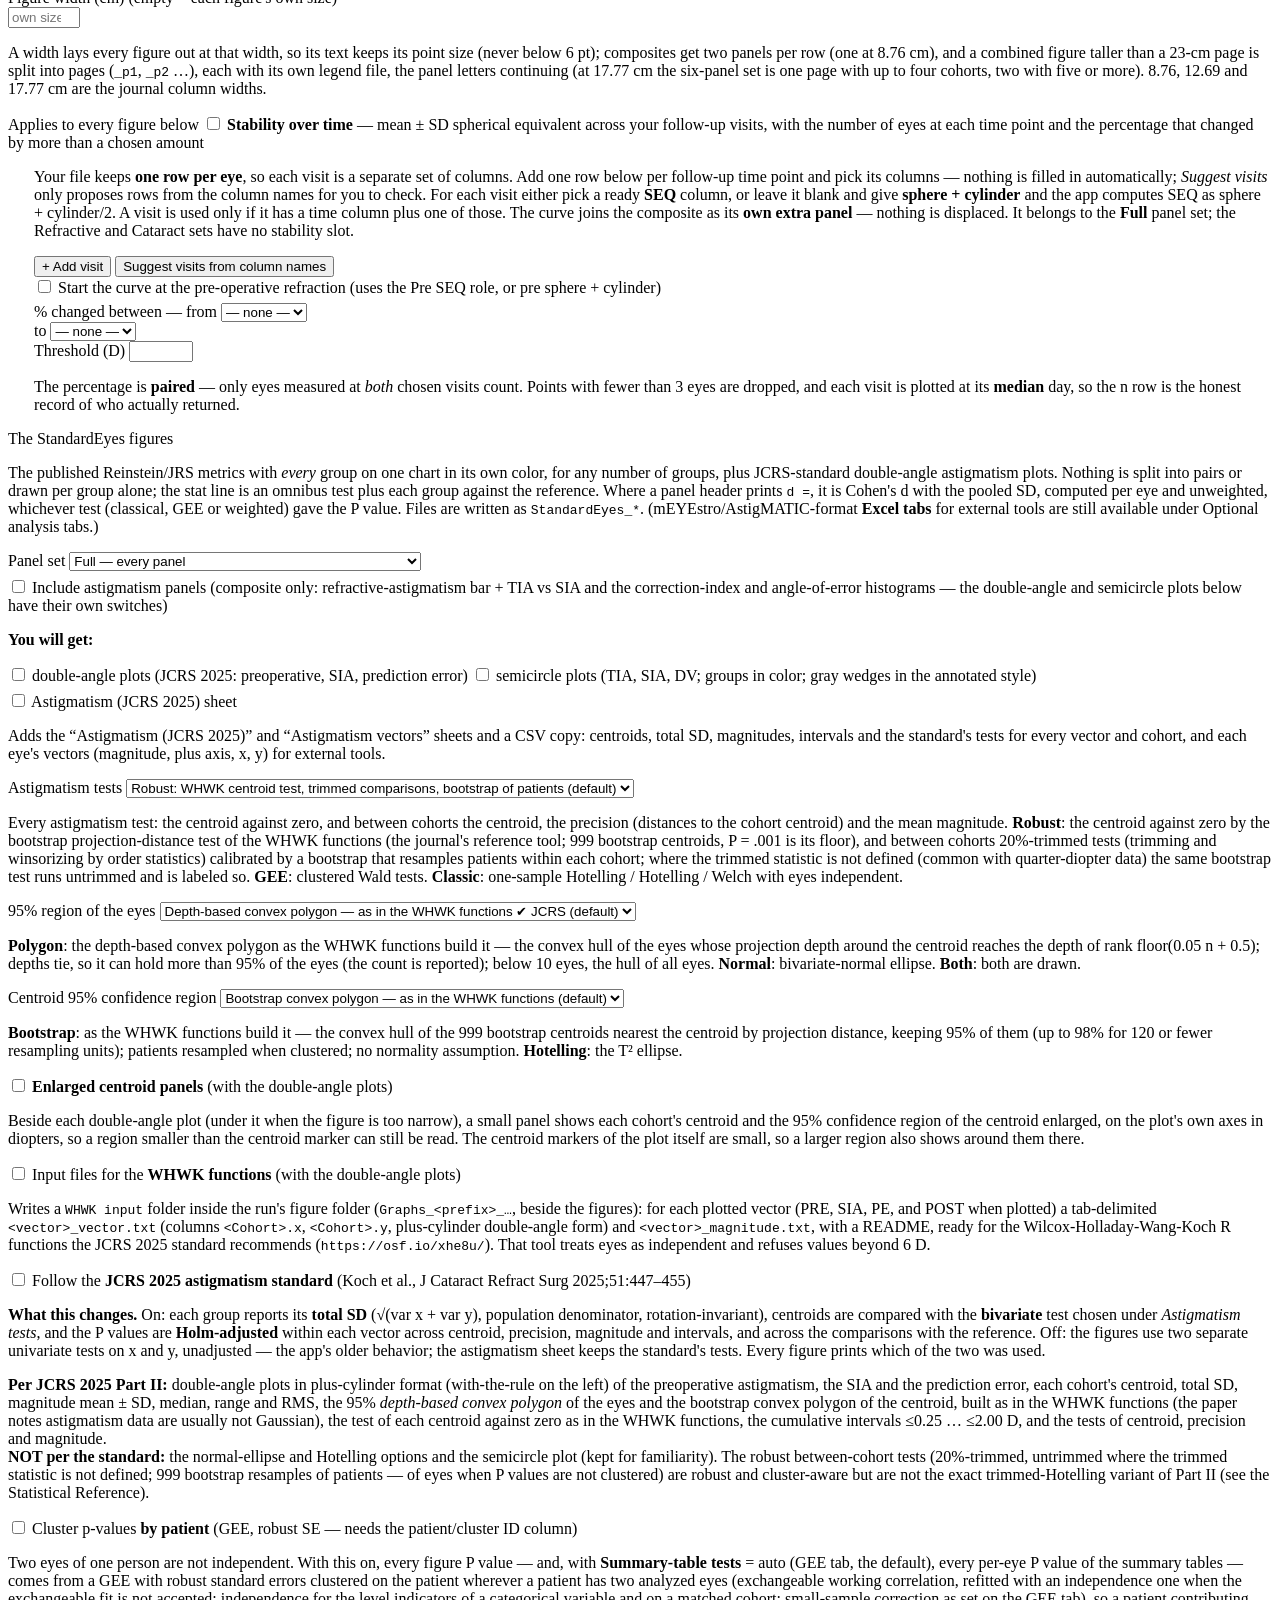
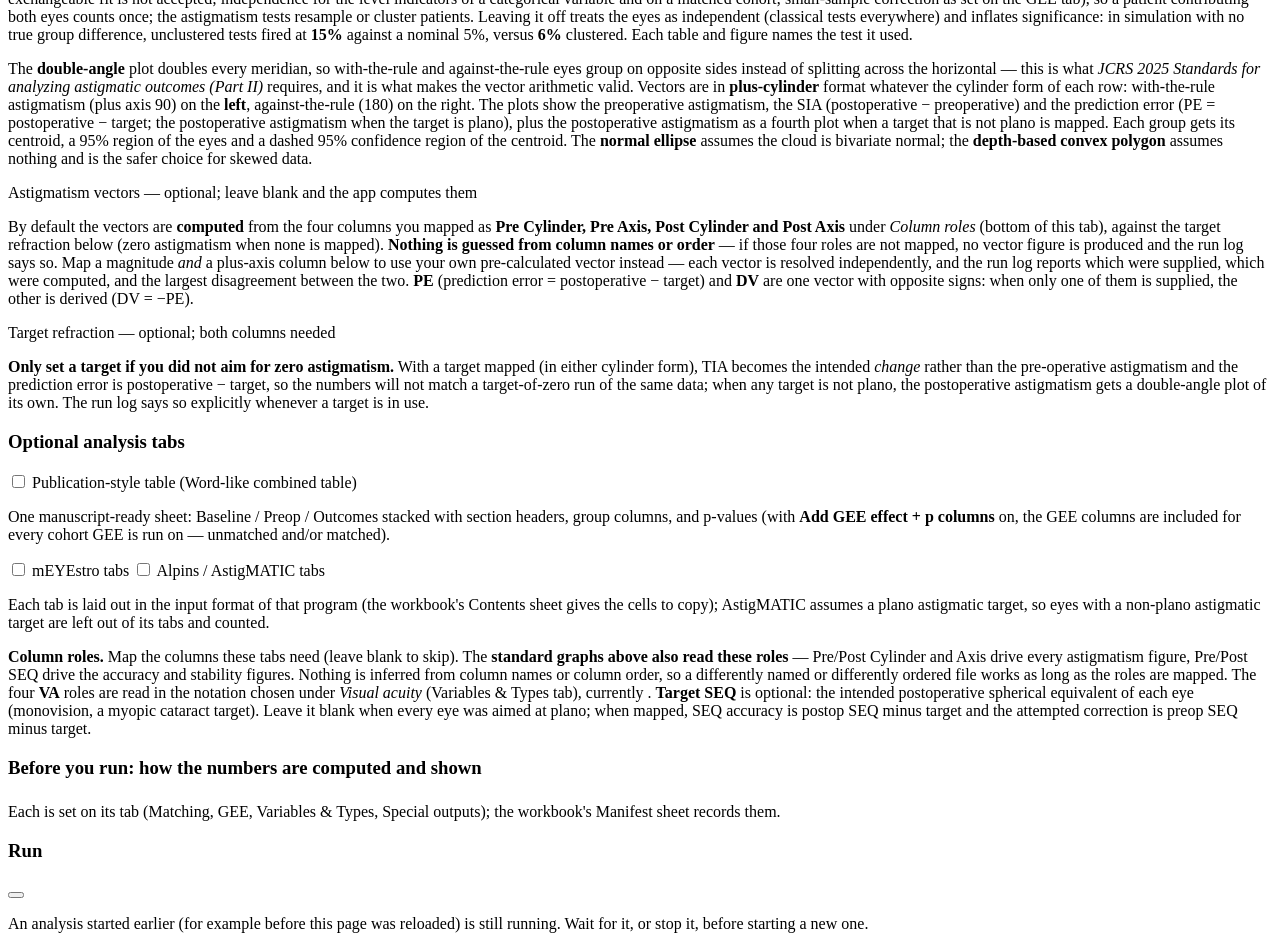
==== commit d9d6afe9: "v1.2.0 build 2026-11-12-se.12: options to reproduce an earlier analysis, an R version notice, color-" ====
--- a/webapp/static/index.html
+++ b/webapp/static/index.html
@@ -43,6 +43,12 @@
 <div class="stalebar" x-show="versionMismatch" x-cloak>
   ⚠ The running app is out of date (server <span x-text="serverVersion"></span>, page needs <span x-text="UI_VERSION"></span>).
   Close the app's black console window and double-click <b>Start StandardEyes.bat</b> again, then hard-refresh this page (Ctrl+F5).
+</div>
+<!-- the R in use is not 4.5.x (rrunner.r_version_notice): a notice, never a block -->
+<div class="stalebar" id="r-version-notice" role="status" x-show="rInfo.rscript && rInfo.notice" x-cloak>
+  ⚠ <span x-text="'R '+(rInfo.version||'')+' is installed, but the R packages bundled with StandardEyes were built for R 4.5.x, so an analysis may fail.'"></span>
+  Install R 4.5.2 for Windows from <a :href="rInfo.r45_url || 'https://cran.r-project.org/bin/windows/base/old/4.5.2/'" target="_blank" rel="noopener noreferrer">cran.r-project.org/bin/windows/base/old/4.5.2/</a>
+  and choose it under ⚙ R setup. You can still run the analysis.
 </div>
 
 <!-- ============ R SETUP ============ -->
@@ -1060,6 +1066,29 @@
           </template></div>
         </div>
       </div>
+      <div class="card">
+        <details id="repro-section">
+          <summary><b>Reproduce an earlier analysis (advanced)</b> <span class="muted small" x-text="reproNonDefault().length ? reproNonDefault().length+' changed from the default' : 'all at their defaults'"></span></summary>
+          <p class="opt-hint" style="margin-left:0">Rules an earlier analysis script may have used, to repeat its numbers exactly. Keep the defaults for a new analysis. Every value that is not the default is named in the workbook's Manifest, the run log and the table footnotes. <b>Matched tables</b> (weighted or unweighted) stays on the Matching tab.</p>
+          <div class="grid2">
+            <div><label class="field" for="matched-gee-corstr">Working correlation of the matched GEE</label>
+              <select id="matched-gee-corstr" x-model="s.matched_gee_corstr"><template x-for="o in reproChoices('matched_gee_corstr')" :key="o[0]"><option :value="o[0]" x-text="o[1]"></option></template></select>
+              <p class="opt-hint" style="margin-left:0">The matched-cohort GEE models (GEE sheets and the GEE columns): independence, or exchangeable as many earlier scripts fitted them.</p></div>
+            <div><label class="field" for="gee-refit">Refit an exchangeable GEE with independence</label>
+              <select id="gee-refit" x-model="s.gee_refit"><template x-for="o in reproChoices('gee_refit')" :key="o[0]"><option :value="o[0]" x-text="o[1]"></option></template></select>
+              <p class="opt-hint" style="margin-left:0">Off keeps every exchangeable fit that converged, whatever its working correlation (even 0.95 or more); a fit that did not converge is still refitted and labeled.</p></div>
+            <div><label class="field" for="separated-estimates">Outcomes with no events in one group</label>
+              <select id="separated-estimates" x-model="s.separated_estimates"><template x-for="o in reproChoices('separated_estimates')" :key="o[0]"><option :value="o[0]" x-text="o[1]"></option></template></select>
+              <p class="opt-hint" style="margin-left:0">Report prints the estimate, CI and P the GEE returns, each marked † with the footnote “no events in one group: estimate unreliable”; the run log counts them.</p></div>
+            <div><label class="field" for="std-axis-range">Axis of the standardized refraction</label>
+              <select id="std-axis-range" x-model="s.std_axis_range"><template x-for="o in reproChoices('std_axis_range')" :key="o[0]"><option :value="o[0]" x-text="o[1]"></option></template></select>
+              <p class="opt-hint" style="margin-left:0">0-179 writes an axis of 180 as 0 in the converted refraction (Refraction standardization, Variables tab): its axis rows and export tabs change; sphere, cylinder and SEQ do not.</p></div>
+            <div><label class="field" for="smd-binary">Balance of a binary matching covariate</label>
+              <select id="smd-binary" x-model="s.smd_binary"><template x-for="o in reproChoices('smd_binary')" :key="o[0]"><option :value="o[0]" x-text="o[1]"></option></template></select>
+              <p class="opt-hint" style="margin-left:0">Raw prints the difference in proportions (cobalt's own default) in the balance table and love plot, instead of the standardized difference.</p></div>
+          </div>
+        </details>
+      </div>
     </div>
 
     <!-- ---------- SPECIAL ---------- -->
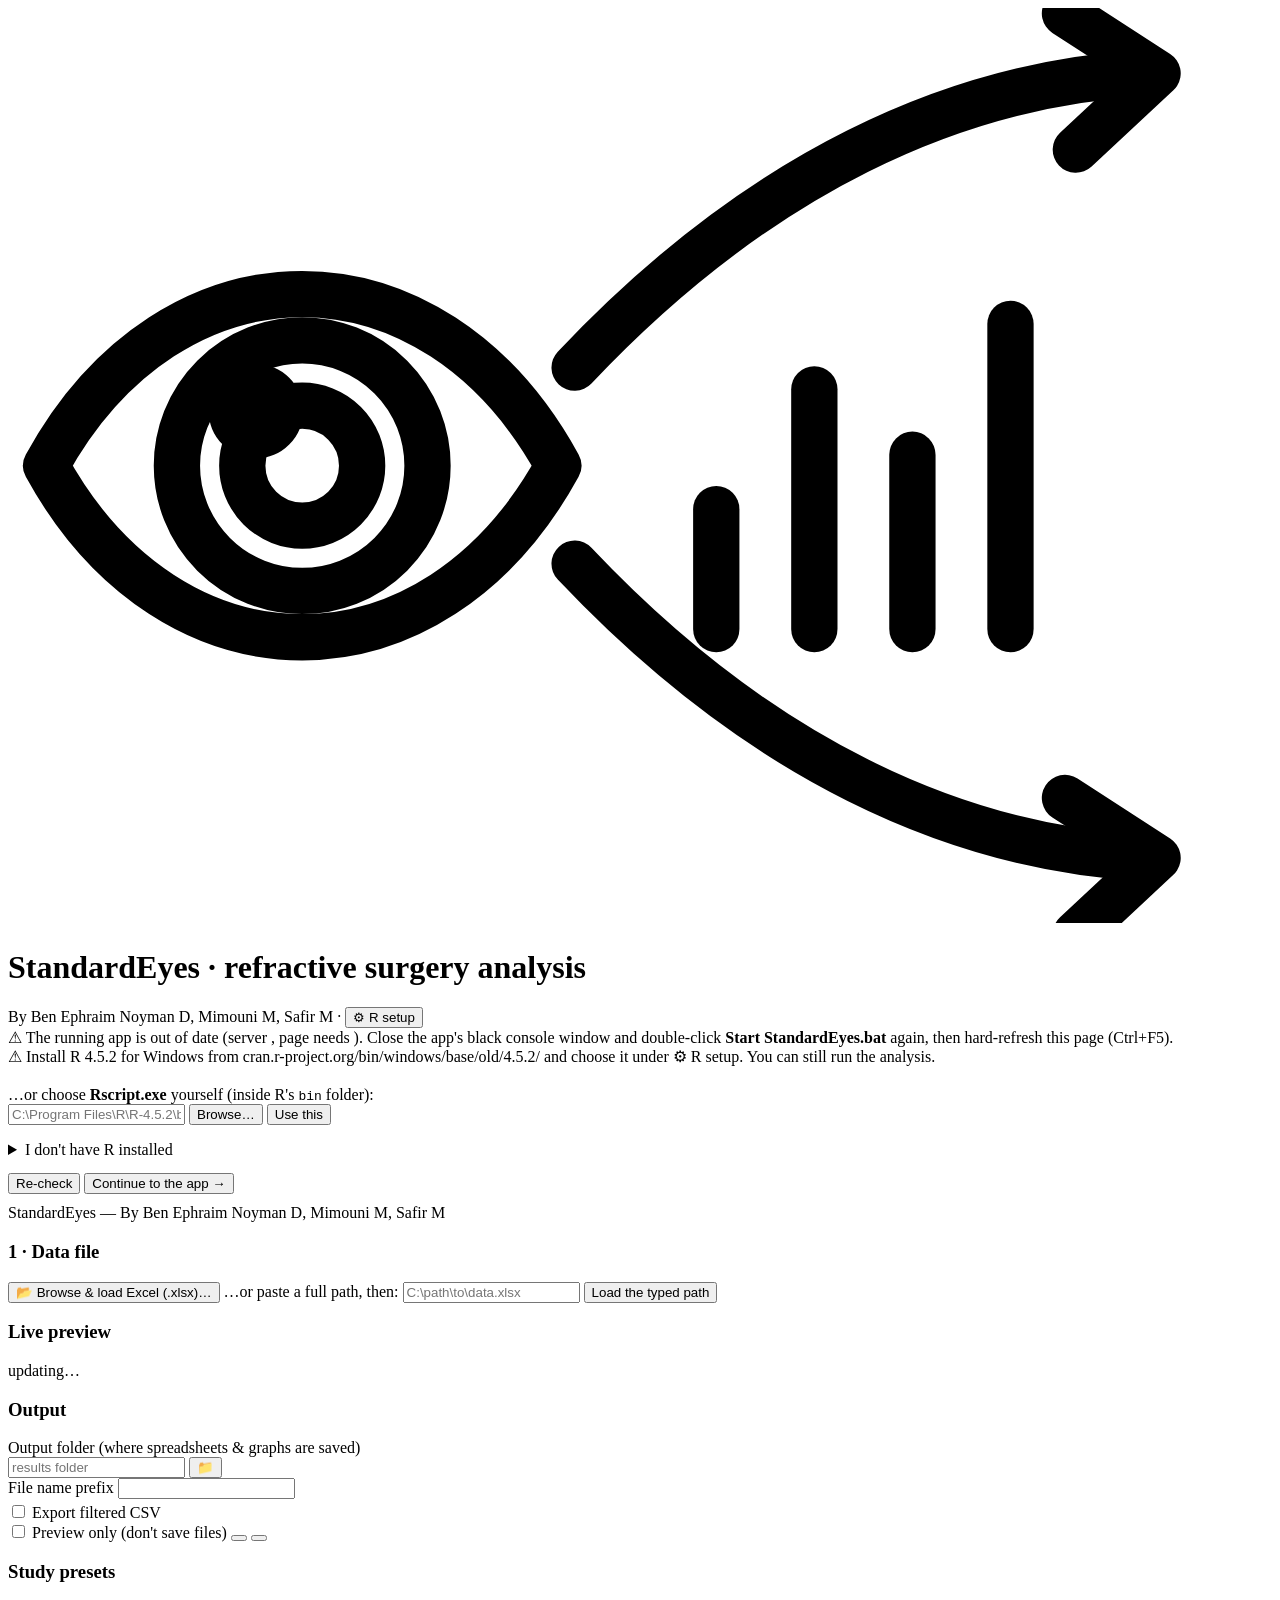
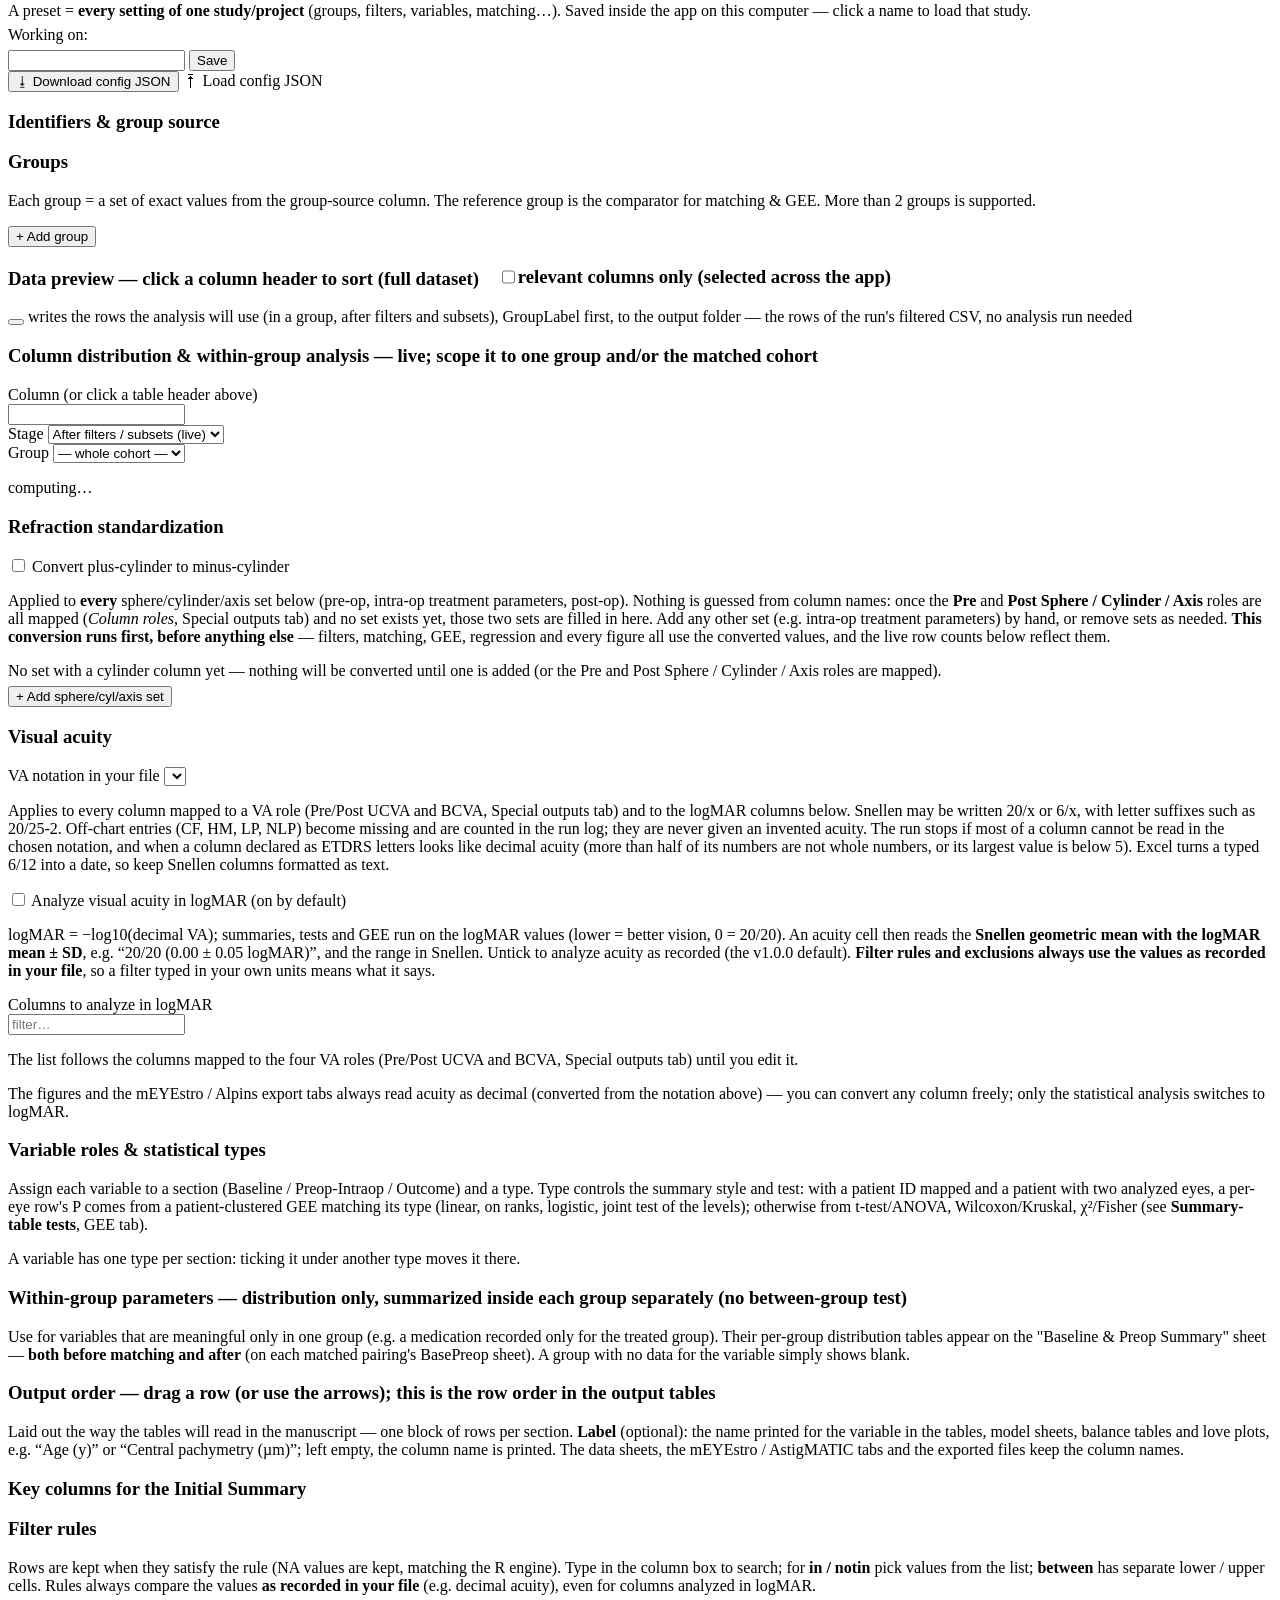
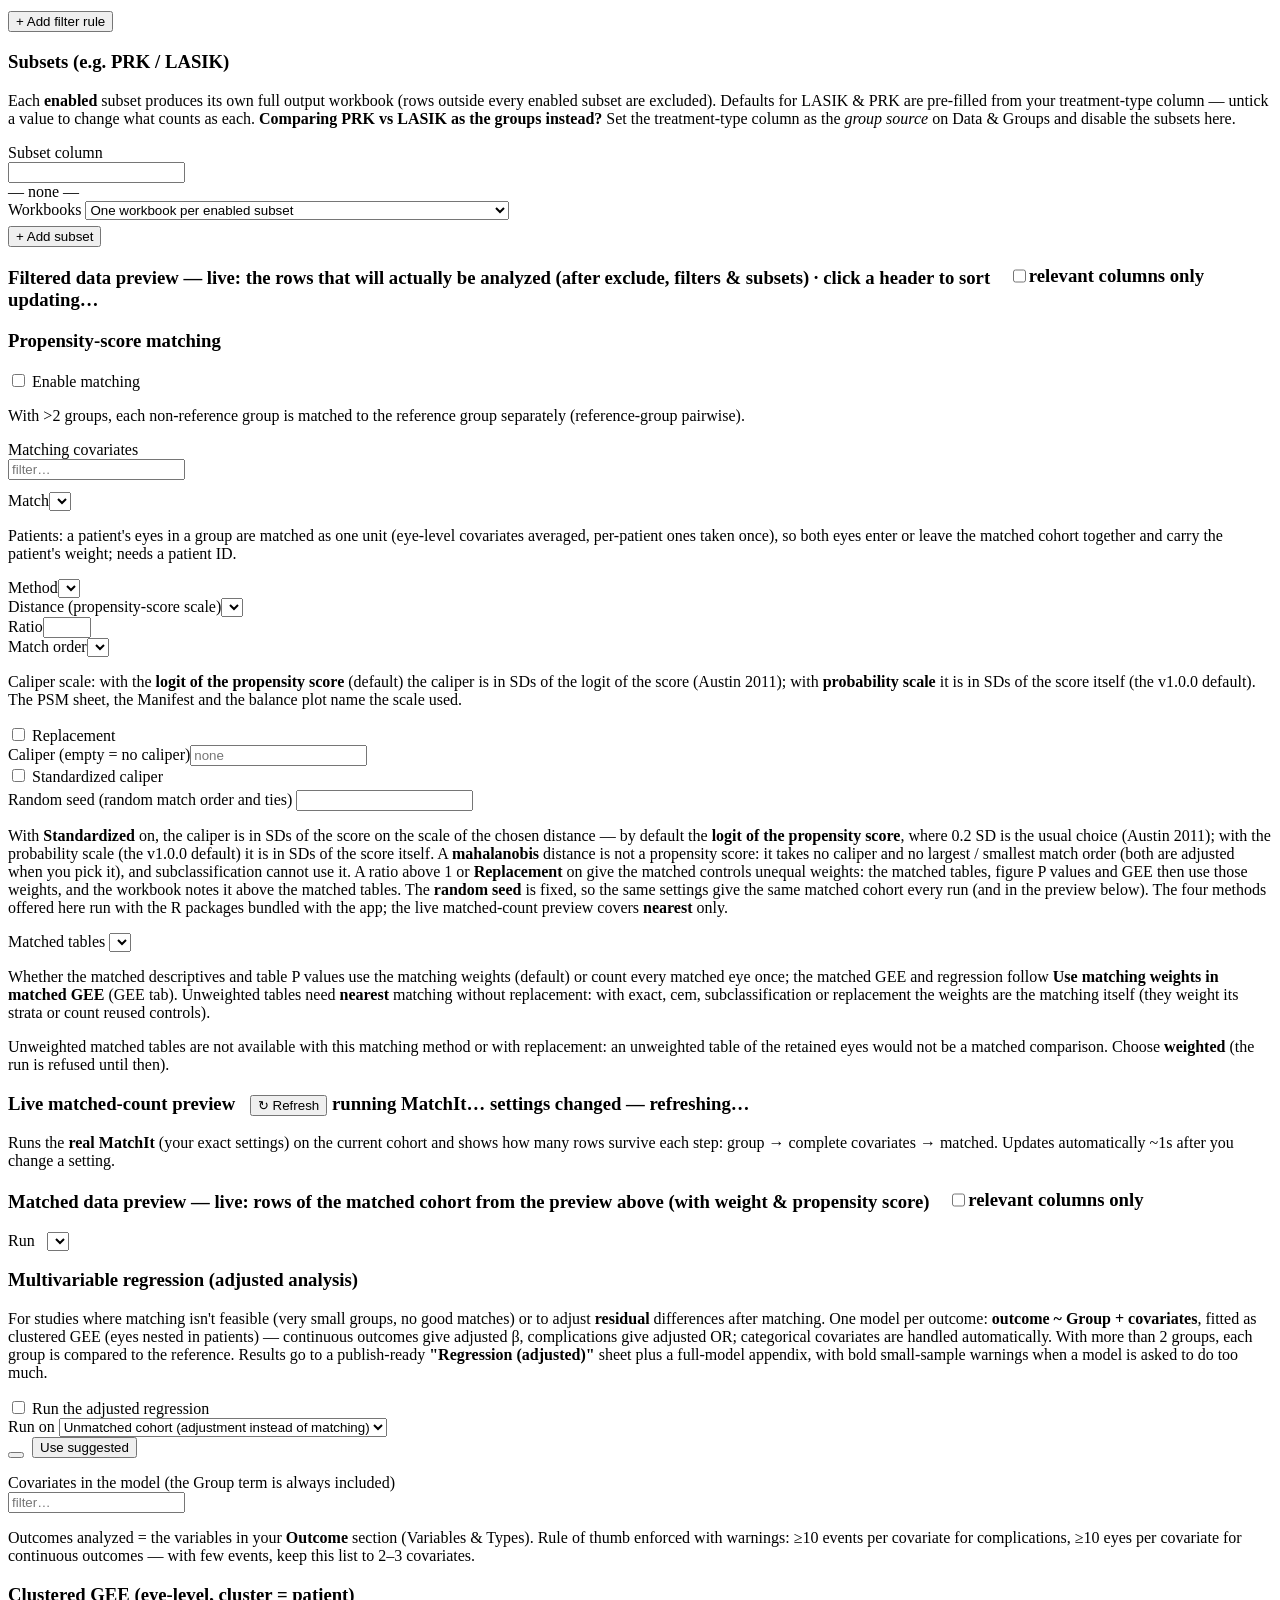
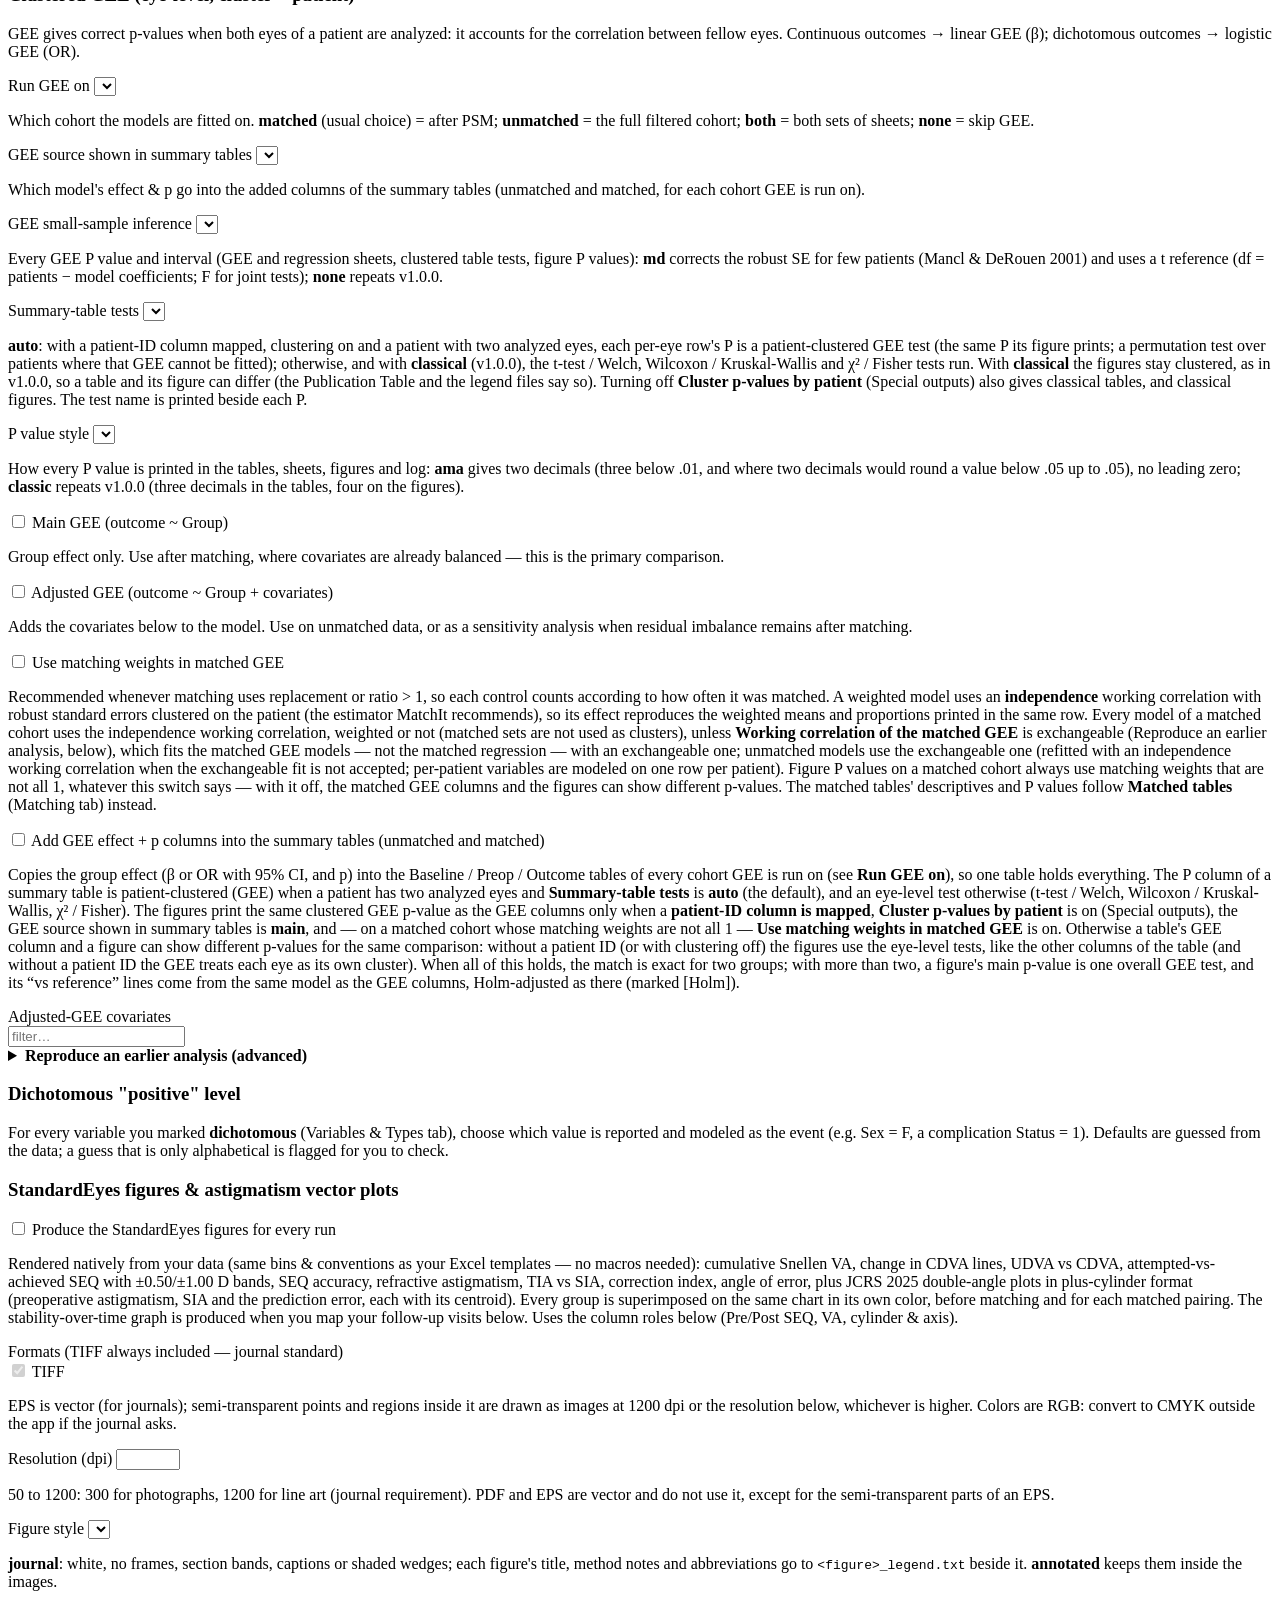
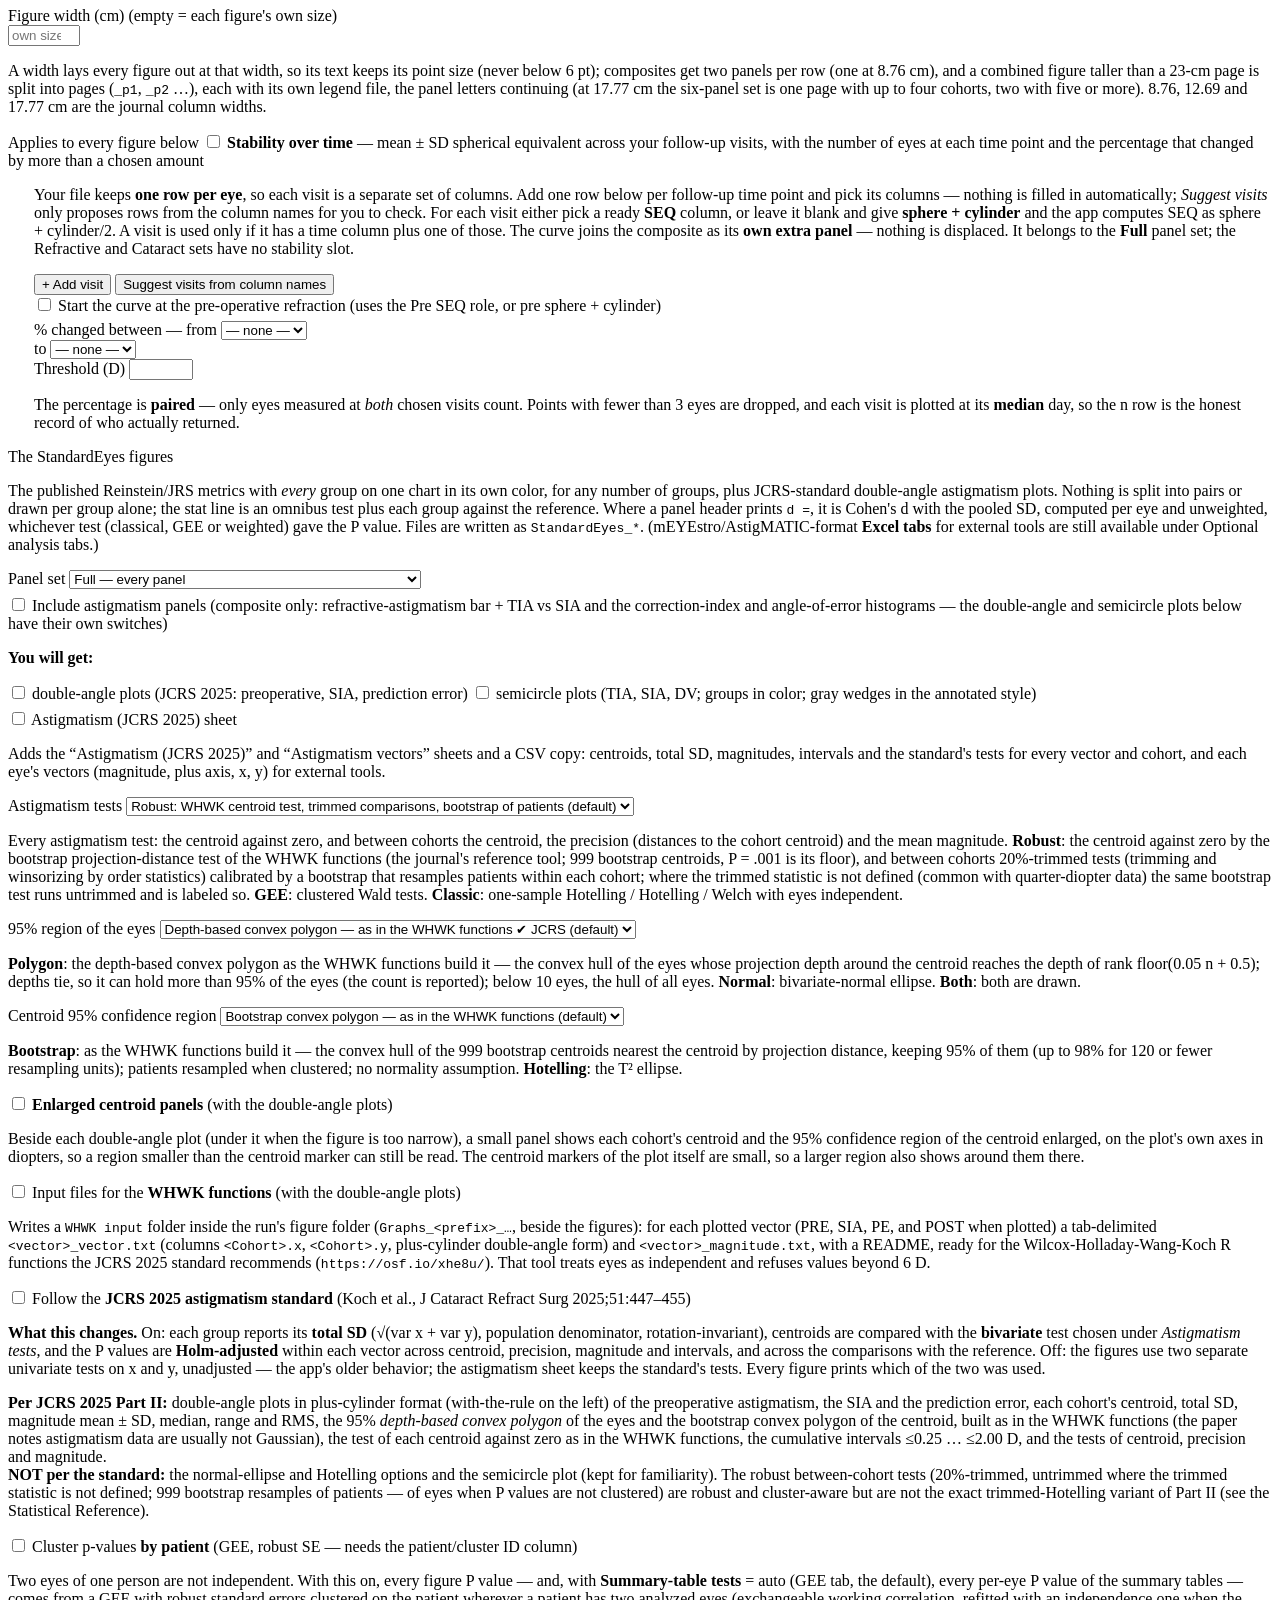
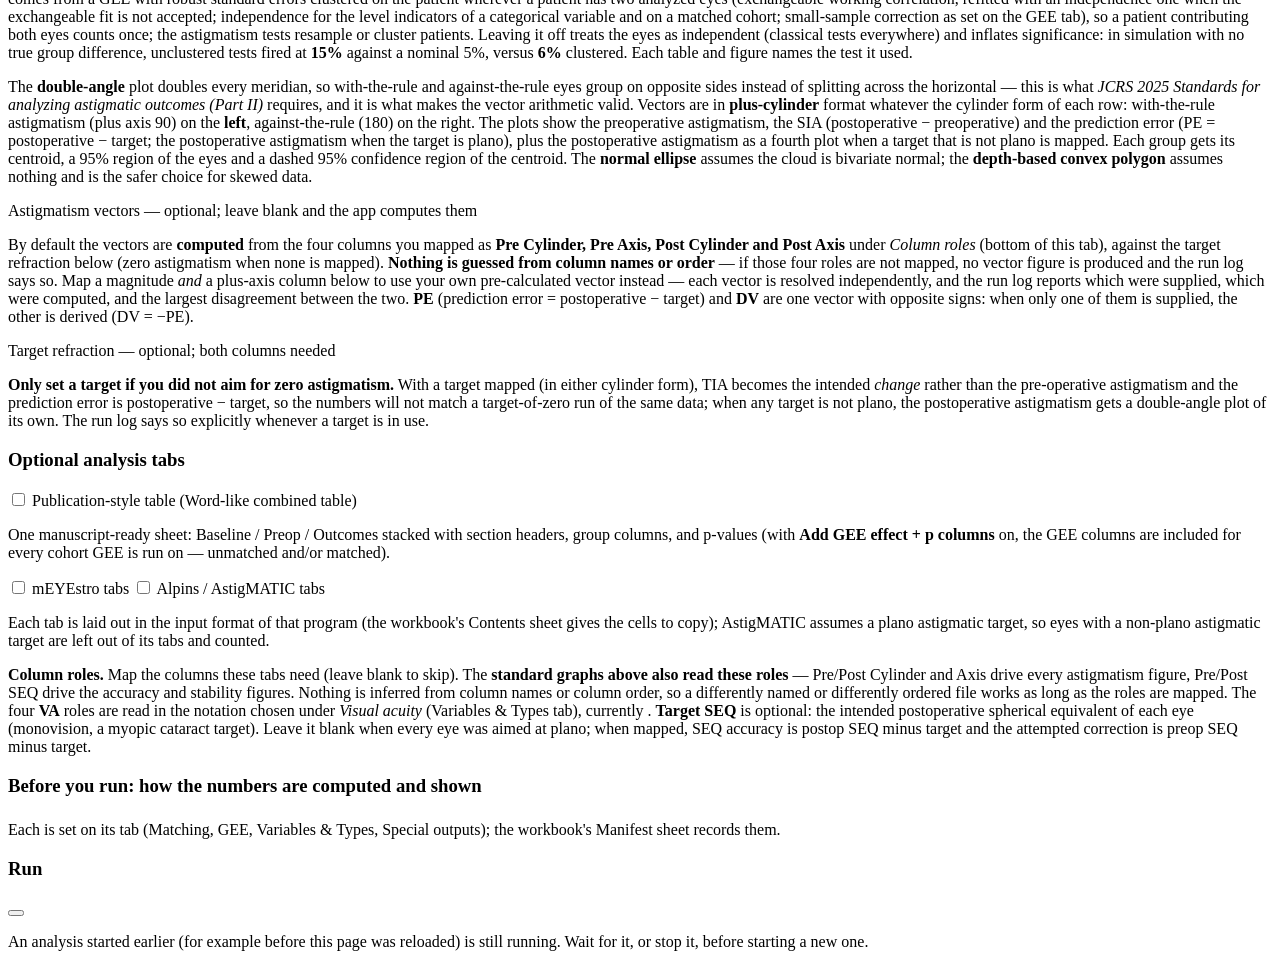
==== commit 0ed379f1: "v1.2.0 build 2026-11-12-se.12, review fixes of the reproduction options: separated fits used only fo" ====
--- a/webapp/static/index.html
+++ b/webapp/static/index.html
@@ -1054,7 +1054,7 @@
         <label class="switch"><input type="checkbox" x-model="s.run_adjusted_gee"> Adjusted GEE (outcome ~ Group + covariates)</label>
         <p class="opt-hint">Adds the covariates below to the model. Use on unmatched data, or as a sensitivity analysis when residual imbalance remains after matching.</p>
         <label class="switch"><input type="checkbox" x-model="s.use_matching_weights_in_gee"> Use matching weights in matched GEE</label>
-        <p class="opt-hint">Recommended whenever matching uses replacement or ratio &gt; 1, so each control counts according to how often it was matched. A weighted model uses an <b>independence</b> working correlation with robust standard errors clustered on the patient (the estimator MatchIt recommends), so its effect reproduces the weighted means and proportions printed in the same row. Every model of a matched cohort uses the independence working correlation, weighted or not (matched sets are not used as clusters); unmatched models use the exchangeable one (refitted with an independence working correlation when the exchangeable fit is not accepted; per-patient variables are modeled on one row per patient). Figure P values on a matched cohort always use matching weights that are not all 1, whatever this switch says — with it off, the matched GEE columns and the figures can show different p-values. The matched tables' descriptives and P values follow <b>Matched tables</b> (Matching tab) instead.</p>
+        <p class="opt-hint">Recommended whenever matching uses replacement or ratio &gt; 1, so each control counts according to how often it was matched. A weighted model uses an <b>independence</b> working correlation with robust standard errors clustered on the patient (the estimator MatchIt recommends), so its effect reproduces the weighted means and proportions printed in the same row. Every model of a matched cohort uses the independence working correlation, weighted or not (matched sets are not used as clusters), unless <b>Working correlation of the matched GEE</b> is exchangeable (Reproduce an earlier analysis, below), which fits the matched GEE models — not the matched regression — with an exchangeable one; unmatched models use the exchangeable one (refitted with an independence working correlation when the exchangeable fit is not accepted; per-patient variables are modeled on one row per patient). Figure P values on a matched cohort always use matching weights that are not all 1, whatever this switch says — with it off, the matched GEE columns and the figures can show different p-values. The matched tables' descriptives and P values follow <b>Matched tables</b> (Matching tab) instead.</p>
         <label class="switch"><input type="checkbox" x-model="s.add_gee_columns"> Add GEE effect + p columns into the summary tables (unmatched and matched)</label>
         <p class="opt-hint">Copies the group effect (β or OR with 95% CI, and p) into the Baseline / Preop / Outcome tables of every cohort GEE is run on (see <b>Run GEE on</b>), so one table holds everything. The P column of a summary table is patient-clustered (GEE) when a patient has two analyzed eyes and <b>Summary-table tests</b> is <b>auto</b> (the default), and an eye-level test otherwise (t-test / Welch, Wilcoxon / Kruskal-Wallis, χ² / Fisher). The figures print the same clustered GEE p-value as the GEE columns only when a <b>patient-ID column is mapped</b>, <b>Cluster p-values by patient</b> is on (Special outputs), the GEE source shown in summary tables is <b>main</b>, and — on a matched cohort whose matching weights are not all 1 — <b>Use matching weights in matched GEE</b> is on. Otherwise a table's GEE column and a figure can show different p-values for the same comparison: without a patient ID (or with clustering off) the figures use the eye-level tests, like the other columns of the table (and without a patient ID the GEE treats each eye as its own cluster). When all of this holds, the match is exact for two groups; with more than two, a figure's main p-value is one overall GEE test, and its “vs reference” lines come from the same model as the GEE columns, Holm-adjusted as there (marked [Holm]).</p>
         <label class="field" style="margin-top:10px">Adjusted-GEE covariates</label>
@@ -1069,17 +1069,17 @@
       <div class="card">
         <details id="repro-section">
           <summary><b>Reproduce an earlier analysis (advanced)</b> <span class="muted small" x-text="reproNonDefault().length ? reproNonDefault().length+' changed from the default' : 'all at their defaults'"></span></summary>
-          <p class="opt-hint" style="margin-left:0">Rules an earlier analysis script may have used, to repeat its numbers exactly. Keep the defaults for a new analysis. Every value that is not the default is named in the workbook's Manifest, the run log and the table footnotes. <b>Matched tables</b> (weighted or unweighted) stays on the Matching tab.</p>
+          <p class="opt-hint" style="margin-left:0">Rules an earlier analysis script may have used, to repeat its numbers exactly. Keep the defaults for a new analysis. Every value that is not the default is named in the workbook's Manifest and the run log; the Publication Table footnotes, GEE sheet notes, PSM sheet and figure legends state each rule where it changes what they show. <b>Matched tables</b> (weighted or unweighted) stays on the Matching tab.</p>
           <div class="grid2">
             <div><label class="field" for="matched-gee-corstr">Working correlation of the matched GEE</label>
               <select id="matched-gee-corstr" x-model="s.matched_gee_corstr"><template x-for="o in reproChoices('matched_gee_corstr')" :key="o[0]"><option :value="o[0]" x-text="o[1]"></option></template></select>
               <p class="opt-hint" style="margin-left:0">The matched-cohort GEE models (GEE sheets and the GEE columns): independence, or exchangeable as many earlier scripts fitted them.</p></div>
             <div><label class="field" for="gee-refit">Refit an exchangeable GEE with independence</label>
               <select id="gee-refit" x-model="s.gee_refit"><template x-for="o in reproChoices('gee_refit')" :key="o[0]"><option :value="o[0]" x-text="o[1]"></option></template></select>
-              <p class="opt-hint" style="margin-left:0">Off keeps every exchangeable fit that converged, whatever its working correlation (even 0.95 or more); a fit that did not converge is still refitted and labeled.</p></div>
+              <p class="opt-hint" style="margin-left:0">Off keeps every exchangeable fit that converged, whatever its working correlation (even 0.95 or more) and without the scoring-step check; a fit the default rule would refit is labeled with its reason and counted in the run log, and a fit that did not converge is still refitted and labeled.</p></div>
             <div><label class="field" for="separated-estimates">Outcomes with no events in one group</label>
               <select id="separated-estimates" x-model="s.separated_estimates"><template x-for="o in reproChoices('separated_estimates')" :key="o[0]"><option :value="o[0]" x-text="o[1]"></option></template></select>
-              <p class="opt-hint" style="margin-left:0">Report prints the estimate, CI and P the GEE returns, each marked † with the footnote “no events in one group: estimate unreliable”; the run log counts them.</p></div>
+              <p class="opt-hint" style="margin-left:0">Report prints the estimate, CI and P the GEE returns for that group's comparison, each marked † with the footnote “no events in one group: estimate unreliable” (or “only events …”); the other comparisons and the covariates come from the converged model without that group (with none, every row of the fit is marked); the run log counts them.</p></div>
             <div><label class="field" for="std-axis-range">Axis of the standardized refraction</label>
               <select id="std-axis-range" x-model="s.std_axis_range"><template x-for="o in reproChoices('std_axis_range')" :key="o[0]"><option :value="o[0]" x-text="o[1]"></option></template></select>
               <p class="opt-hint" style="margin-left:0">0-179 writes an axis of 180 as 0 in the converted refraction (Refraction standardization, Variables tab): its axis rows and export tabs change; sphere, cylinder and SEQ do not.</p></div>
